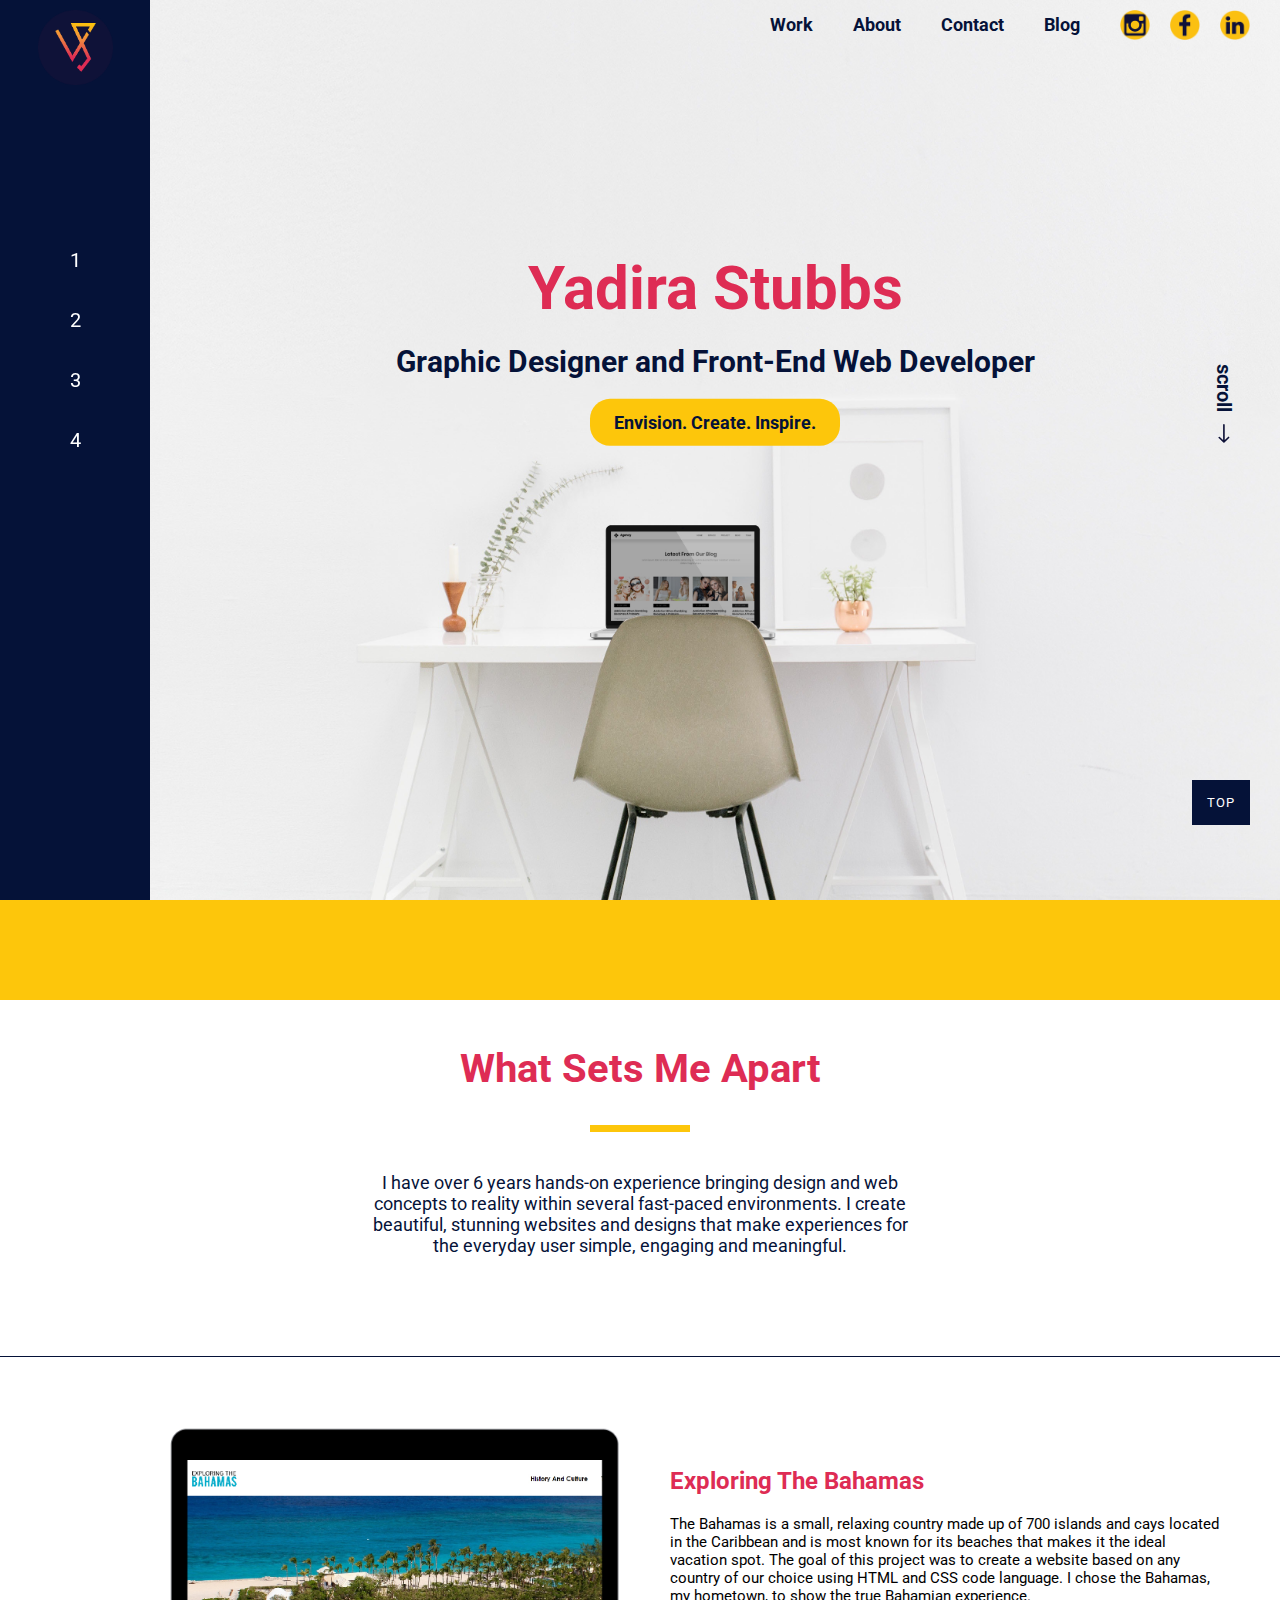
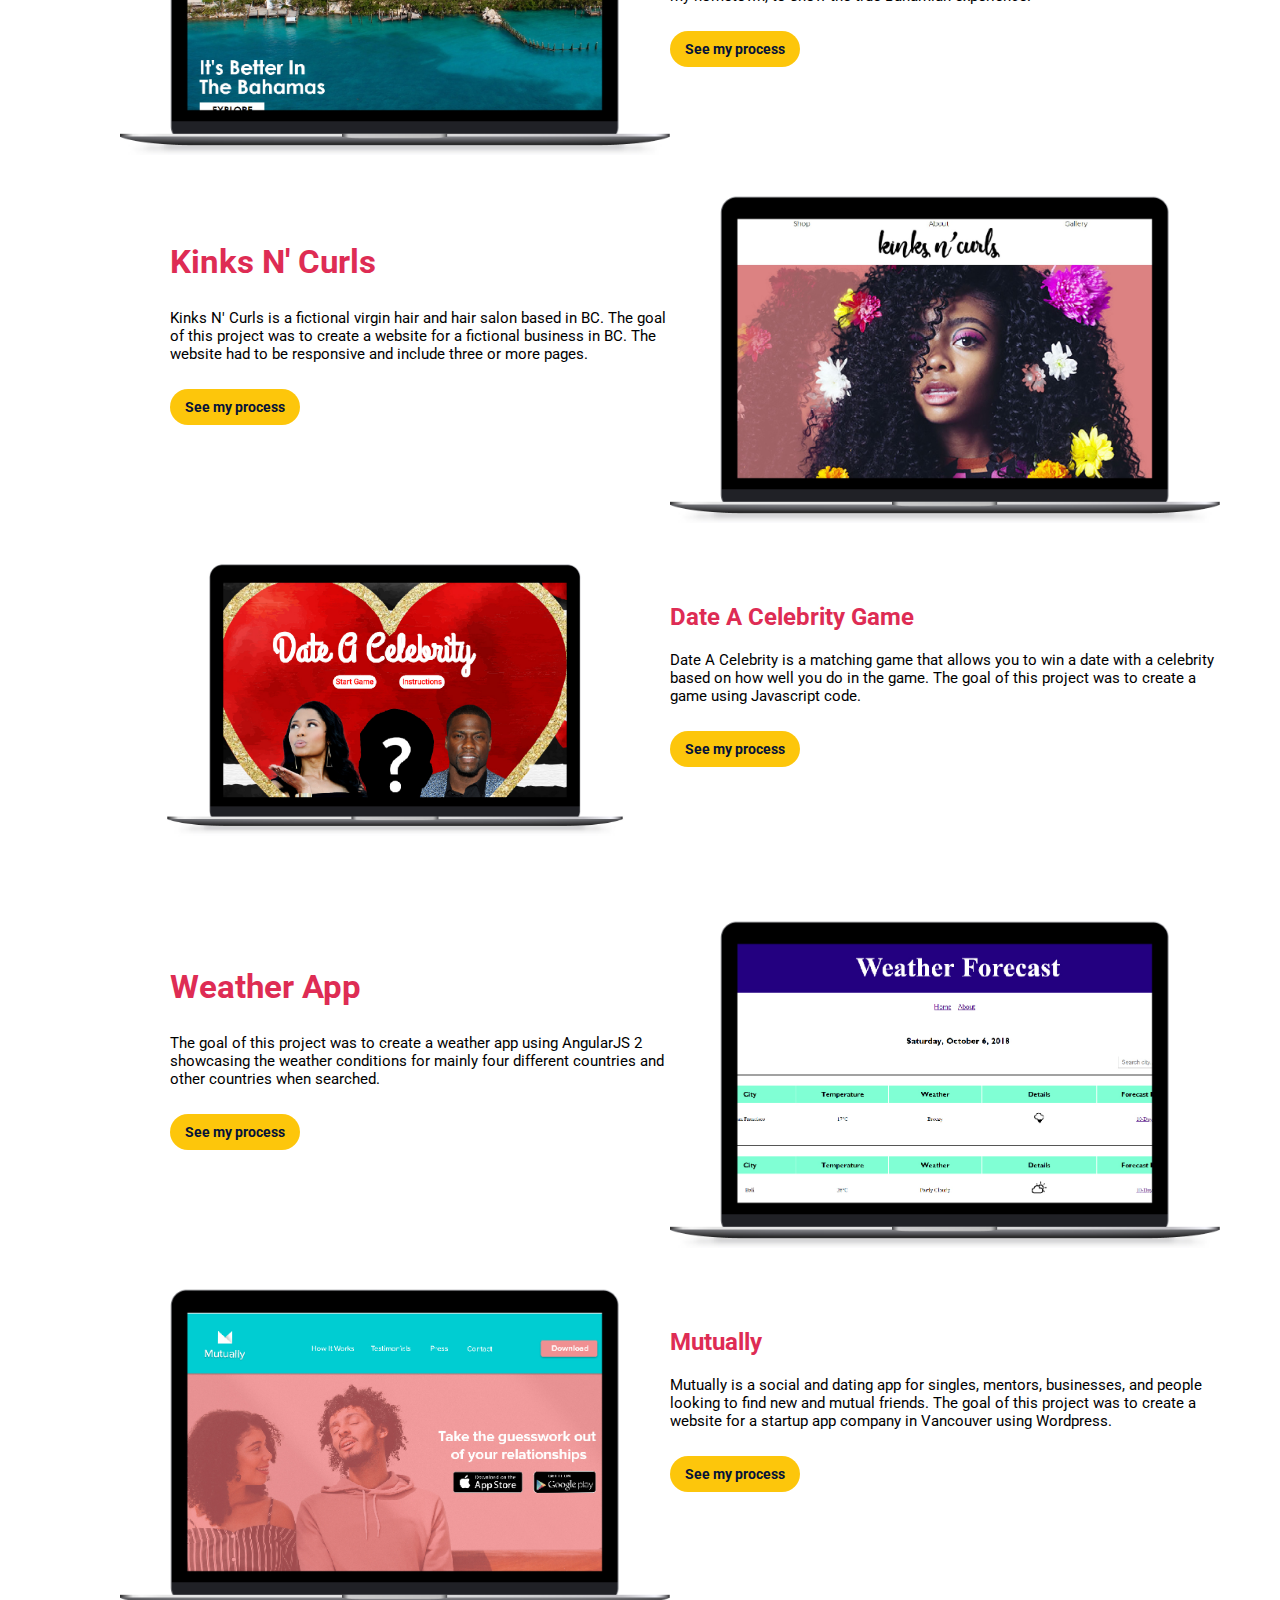
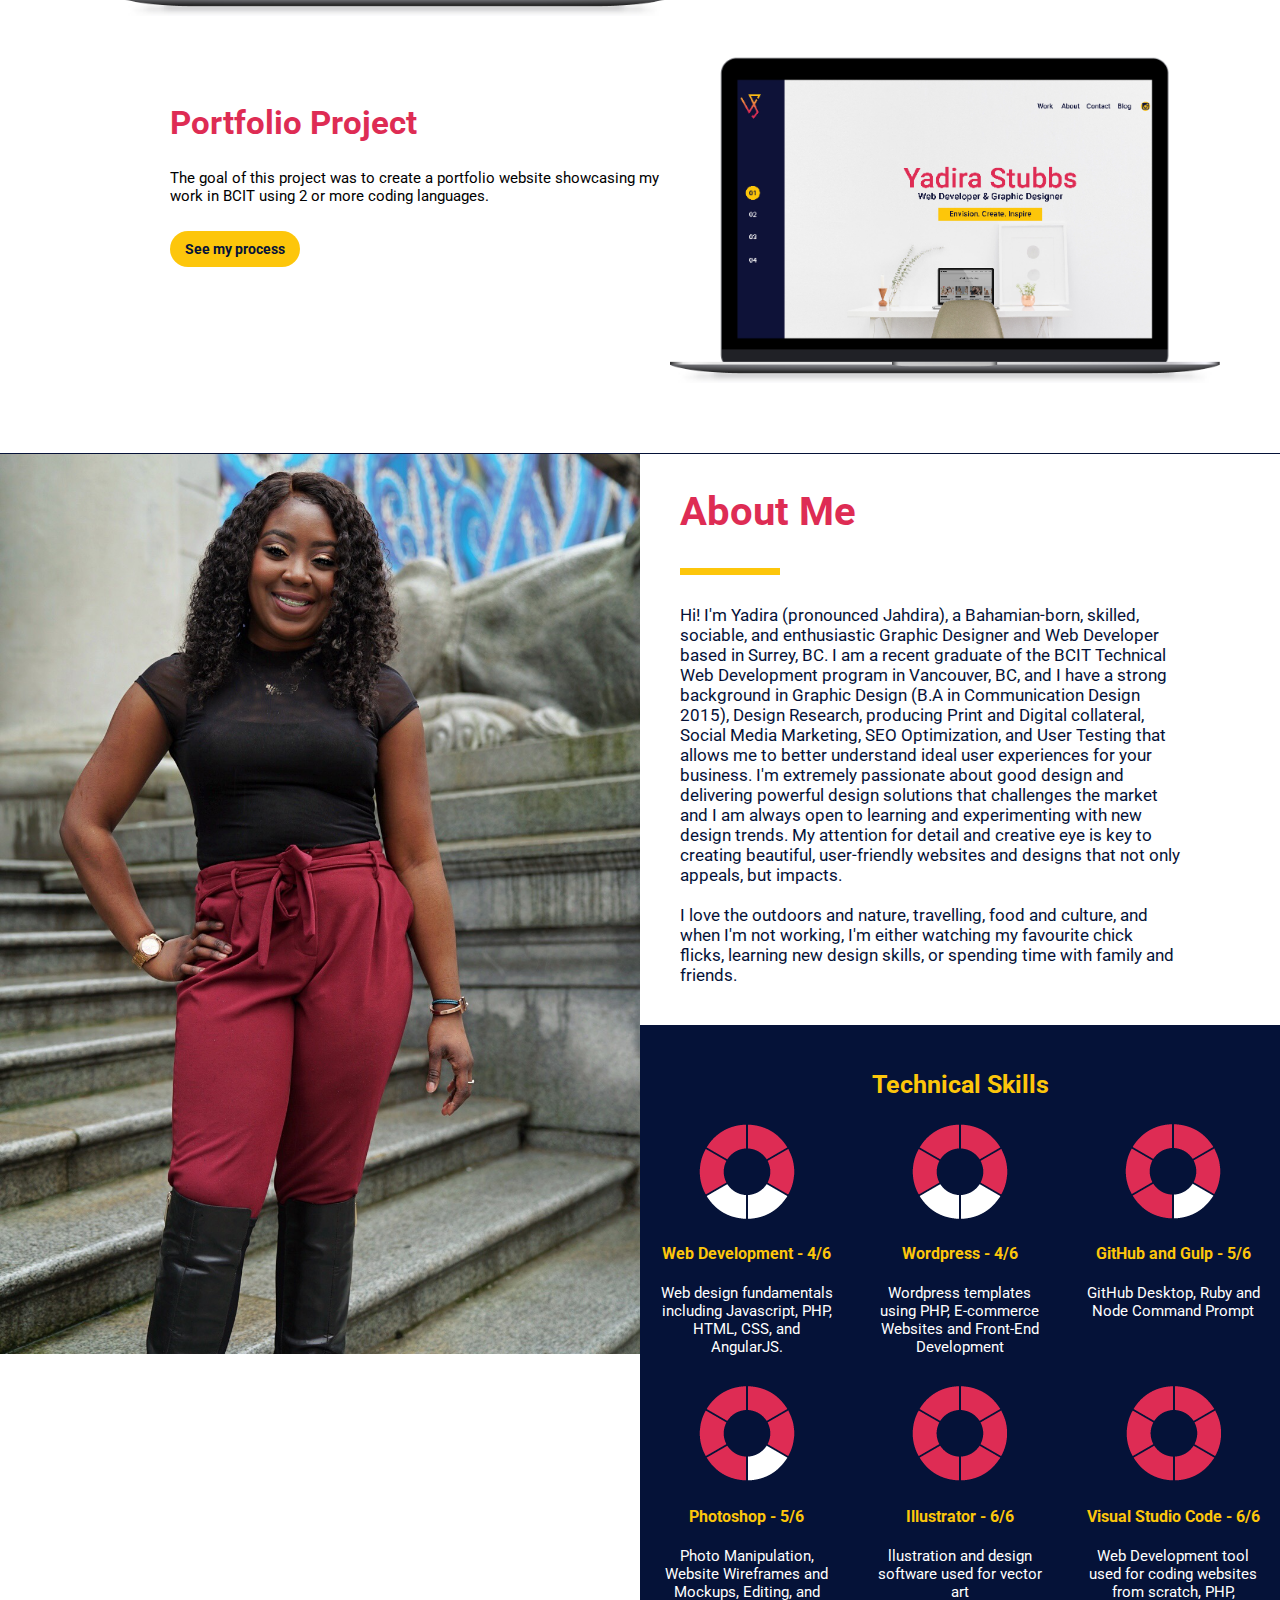
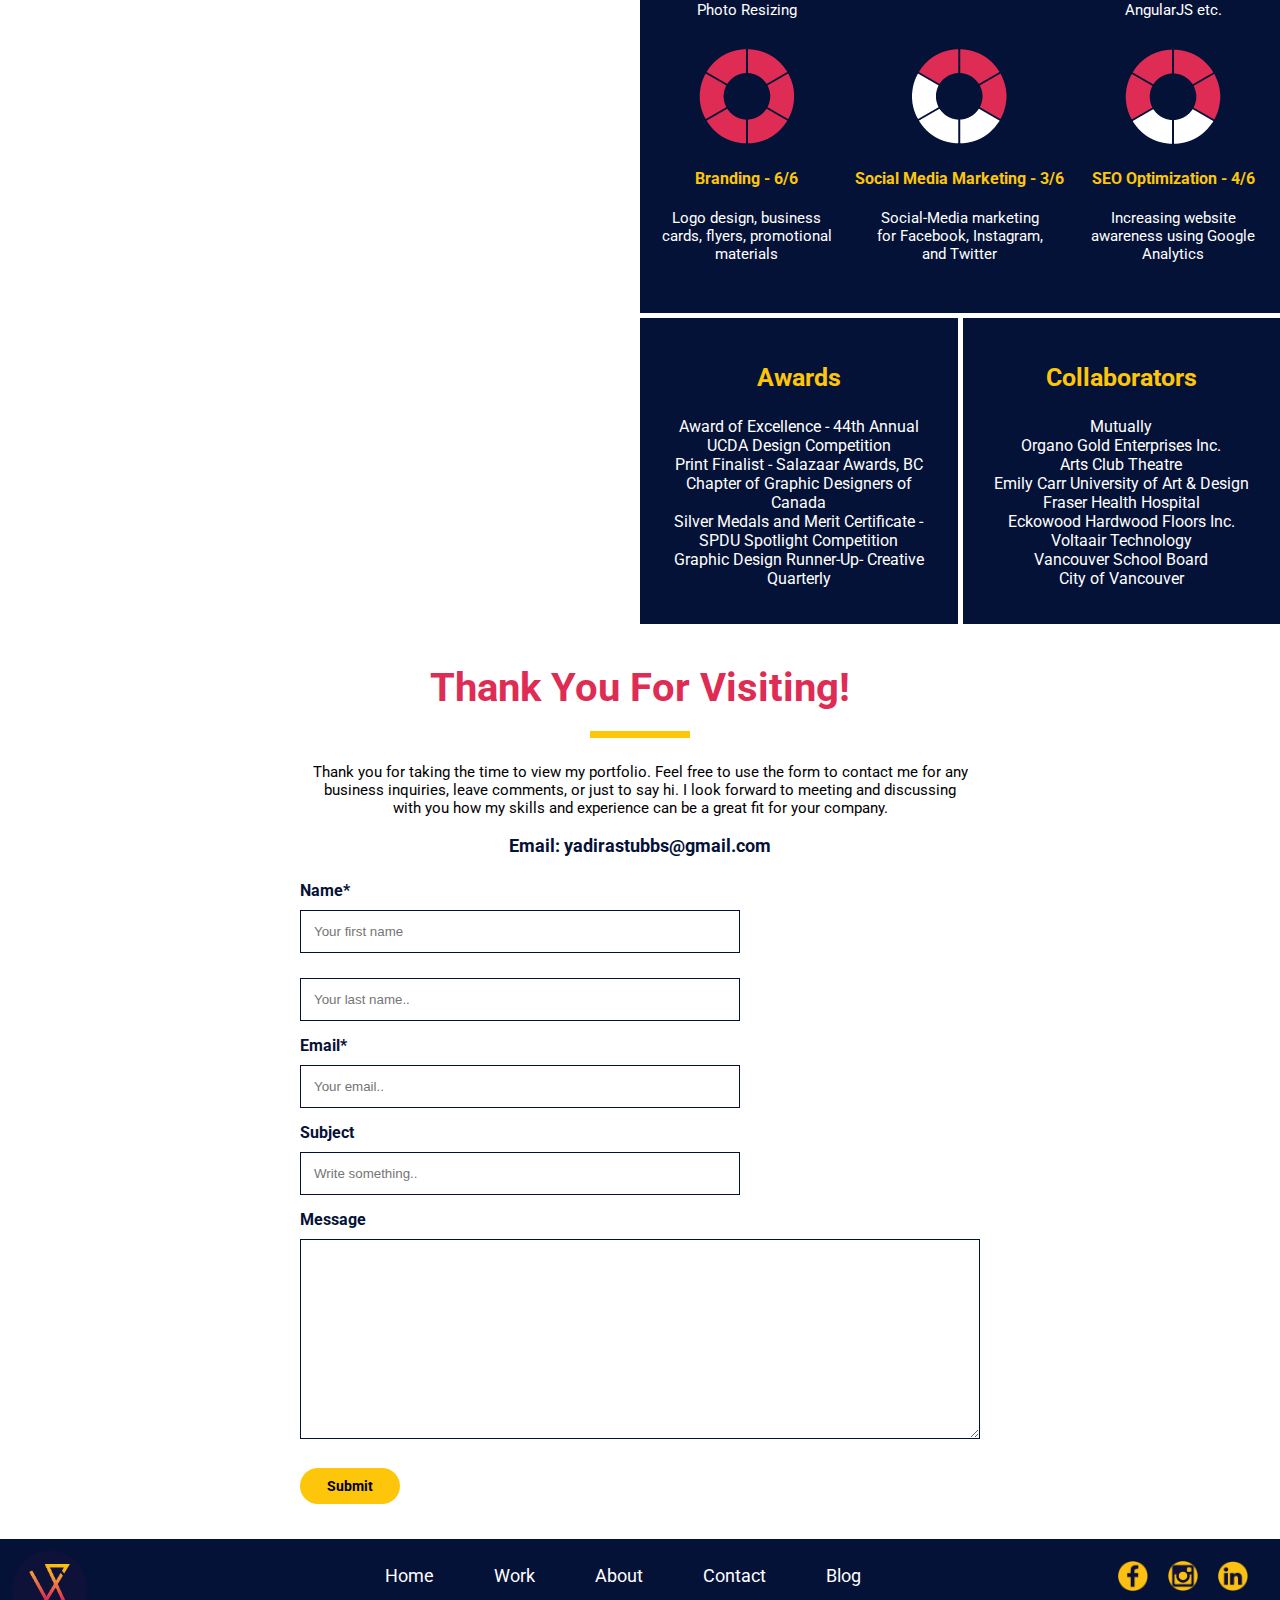
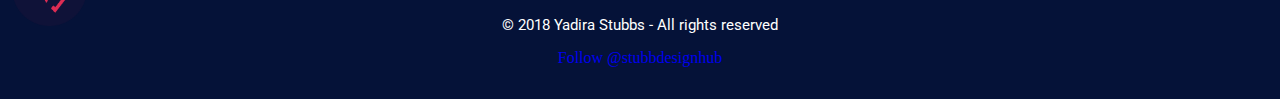
==== index.html @ 9c86aa3b "Initiate theme" ====
<!DOCTYPE html>
<html lang="en">
<head>
        <!-- Global site tag (gtag.js) - Google Analytics -->
        <script async src="https://www.googletagmanager.com/gtag/js?id=UA-121667639-1"></script>
        <script>
        window.dataLayer = window.dataLayer || [];
        function gtag(){dataLayer.push(arguments);}
        gtag('js', new Date());

        gtag('config', 'UA-121667639-1');
        </script>
        <meta charset="UTF-8">
        <meta name="viewport" content="width=device-width, initial-scale=1.0">
        <meta http-equiv="X-UA-Compatible" content="ie=edge">
        <title>Yadira Stubbs | Graphic Designer and Front-End Web Developer</title>
        <link rel="stylesheet" type="text/css" href="./styles/styles.css">
        <link href="https://fonts.googleapis.com/css?family=Libre+Baskerville|Roboto" rel="stylesheet">
        <link rel="apple-touch-icon" sizes="57x57" href="./apple-icon-57x57-1.png">
        <link rel="apple-touch-icon" sizes="60x60" href="./apple-icon-60x60-1.png">
        <link rel="apple-touch-icon" sizes="72x72" href="./apple-icon-72x72-1.png">
        <link rel="apple-touch-icon" sizes="76x76" href="./apple-icon-76x76-1.png">
        <link rel="apple-touch-icon" sizes="114x114" href="./apple-icon-114x114-1.png">
        <link rel="apple-touch-icon" sizes="120x120" href="./apple-icon-120x120-1.png">
        <link rel="apple-touch-icon" sizes="144x144" href="./apple-icon-144x144-1.png">
        <link rel="apple-touch-icon" sizes="152x152" href="./apple-icon-152x152-1.png">
        <link rel="apple-touch-icon" sizes="180x180" href="/apple-icon-180x180-1.png">
        <link rel="icon" type="image/png" sizes="192x192"  href="./android-icon-192x192-1.png">
        <link rel="icon" type="image/png" sizes="32x32" href="./favicon-32x32-1.png">
        <link rel="icon" type="image/png" sizes="96x96" href="./favicon-96x96-1.png">
        <link rel="icon" type="image/png" sizes="16x16" href="./favicon-16x16-1.png">
        <link rel="manifest" href="/manifest.json">
        <meta name="msapplication-TileColor" content="#ffffff">
        <meta name="msapplication-TileImage" content="./ms-icon-144x144-1.png">
        <meta name="theme-color" content="#ffffff">
</head>
<body id="home">
<div class="banner">
        <div id="banner-side-bar" class="banner-side-bar">
                <div class="side-bar-logo">
                        <a href="index.html" class="logo"><img src="./images/ystubbslogo.png" alt="Yadira Stubbs logo"></a>
                </div>
                <nav id="side-bar-nav" class="side-bar-nav">
                        <ul>
                                <li><a href="#home">1</a></li>
                                <li><a href="#work">2</a></li>
                                <li><a href="#about">3</a></li>
                                <li><a href="#contactme" id="contact-section-link">4</a></li>
                        </ul>
                </nav>
        </div><!-- end col-01 -->        
        <div class="splash">
                <header>
                        <nav class="nav-top">
                                <ul>
                                        <li class="regular-nav-item"><a href="#work">Work</a></li>
                                        <li class="regular-nav-item"><a href="#about">About</a></li>
                                        <li class="regular-nav-item"><a href="#contactme">Contact</a></li>
                                        <li class="regular-nav-item"><a href="blog.html">Blog</a></li>
                                        <li class="sm-top"><a href="https://www.instagram.com/ystubbsdesign/"><img src="./images/social-media-icons-instagram-cropped-130.png" alt="Yadira Stubbs - Instagram"></a></li>
                                        <li class="sm-top"><a href="https://www.facebook.com/ytstubbs/"><img src="./images/social-media-icons-fb-cropped-130.png"></a></li>
                                        <li class="sm-top"><a href="https://www.linkedin.com/in/yadira-stubbs-a58a3481/"><img src="./images/social-media-icons-linkedin-cropped-130.png"></a></li>
                                </ul>
                        </nav>
                </header>
                <div class="banner-info">
                        <h1 class="banner-title">Yadira Stubbs</h1>
                        <h3 class="designer-description">Graphic Designer and Front-End Web Developer</h3>
                        <p class="designer-info">Envision. Create. Inspire.</p>
                        <div class="scroll-down-arrow">
                                <h4><a href="#blurb">scroll<img src="./images/arrow-01.svg" alt="Arrow"></a></h4>
                        </div><!-- end of scroll-down-arrow -->
                </div><!-- end of banner-info-->                
        </div><!-- end of splash -->
</div><!--end of banner-->
<div id="banner-bottom" class="banner-bottom"></div>
<main>
<div class="wrapper">
<section id="blurb" class="blurb">
        <h2>What Sets Me Apart</h2>
        <div class="line"></div>
        <p>I have over 6 years hands-on experience bringing design and web concepts to reality within several fast-paced environments. I create beautiful, stunning websites and designs that make experiences for the everyday user simple, engaging and meaningful.</p>
</section>
<section id="work" class="portfolio">
        <!-- <div class="skills-general">
                <p>Graphic Design</p>
                <p>Web Design</p>
        </div> -->
        <!-- WEB DESIGN PORTFOLIO -->
        <div class="web-portfolio">
                <div class="port-container">
                        <img src="./images/exploringbahamas-01.jpg" alt="Bahamas" class="box">
                        <div class="port-description">
                                <h2 class="port-item-title">Exploring The Bahamas</h2>
                                <p class="description">The Bahamas is a small, relaxing country made up of 700 islands and cays located in the Caribbean and is most known for its beaches that makes it the ideal vacation spot. The goal of this project was to create a website based on any country of our choice using HTML and CSS code language. I chose the Bahamas, my hometown, to show the true Bahamian experience. </p>
                                <a href="exploringbahamas.html" class="btn-01">See my process</a>
                        </div>
                </div>

                <div class="port-container">
                        <div class="port-description-01">
                                <h2 class="port-item-title">Kinks N' Curls</h2>
                                <p class="description">Kinks N' Curls is a fictional virgin hair and hair salon based in BC. The goal of this project was to create a website for a fictional business in BC. The website had to be responsive and include three or more pages.</p>
                                <a href="kinksncurls.html" class="btn-01">See my process</a>
                        </div>
                        <img src="./images/kinksncurls-01.jpg" alt="Kinks N Curls" class="box">
                </div> 
        <div class="port-container">
                <img src="./images/dateacelebrity-01.jpg" alt="Date A Celebrity" class="box">
                <div class="port-description">
                                <h2 class="port-item-title">Date A Celebrity Game</h2>
                                <p class="description">Date A Celebrity is a matching game that allows you to win a date with a celebrity based on how well you do in the game. The goal of this project was to create a game using Javascript code.</p>
                                <a href="dateacelebrity.html" class="btn-01">See my process</a>
                        </div>
                </div>
              <div class="port-container">
                        <div class="port-description-01">
                                <h2 class="port-item-title">Weather App</h2>
                                <p class="description">The goal of this project was to create a weather app using AngularJS 2 showcasing the weather conditions for mainly four different countries and other countries when searched.</p>
                                <a href="weatherforecast.html" class="btn-01">See my process</a>
                        </div>
                        <img src="./images/weatherforecast-01.jpg" alt="Weather App" class="box">
                </div>
           
                <div class="port-container">
                        <img src="./images/mutually-01.jpg" alt="Mutually" class="box">
                        <div class="port-description">
                                <h2 class="port-item-title">Mutually</h2>
                                <p class="description">Mutually is a social and dating app for singles, mentors, businesses, and people looking to find new and mutual friends. The goal of this project was to create a website for a startup app company in Vancouver using Wordpress. </p>
                                <a href="mutually.html" class="btn-01">See my process</a>
                        </div>
                </div>
                <div class="port-container">
                                <div class="port-description-01">
                                        <h2 class="port-item-title">Portfolio Project</h2>
                                        <p class="description">The goal of this project was to create a portfolio website showcasing my work in BCIT using 2 or more coding languages.</p>
                                        <a href="portfolio.html" class="btn-01">See my process</a>
                                        <!-- <a href="https://ystubbs.bcitwebdeveloper.ca/PHP/add-user-page.php" class="btn-01">See my process</a> -->
                                </div>
                                <img src="./images/portfolio-01.jpg" alt="Yadira-Stubbs Portfolio" class="box">
                </div> 
                 
        </div> <!--end of web portfolio-->
                        
                <!-- GRAPHIC DESIGN PORTFOLIO
        <div class="graphicdesign-portfolio">
                <div class="port-container">
                                <img src="./images/exploringbahamas.jpg" alt="Bahamas" class="box">
                                <div class="port-description">
                                        <h2 class="port-item-title">Exploring The Bahamas</h2>
                                        <p class="description">The goal of this project was to create a website based on any country of our choice. I decided to build a website on the Bahamas, my hometown, portraying bright, fun colors, like it's flag, and using a modern, clean and fresh layout to represent an aura of paradise.</p>
                                        <a href="exploringbahamas.html" class="btn-01">See my process</a>
                                </div>
                        </div>
        
                        <div class="port-container">
                                <div class="port-description-01">
                                        <h2 class="port-item-title">Kinks N' Curls</h2>
                                        <p class="description">The goal of this project is to create a website for a fictional business in BC. The website must be responsive and include 3 or more pages</p>
                                        <a href="http://ystubbs.bcitwebdeveloper.ca/business-brochure/index.html" class="btn-01">See my process</a>
                                </div>
                                <img src="./images/kinksncurls.jpg" alt="Kinks N Curls" class="box">
                        </div> 
                <div class="port-container">
                        <img src="./images/datecelebrity.jpg" alt="Date A Celebrity" class="box">
                        <div class="port-description">
                                        <h2 class="port-item-title">Date A Celebrity Game</h2>
                                        <p class="description">The goal of this project was to create a game using Javascript code</p>
                                        <a href="http://ystubbs.bcitwebdeveloper.ca/javascript/index.html" class="btn-01">See my process</a>
                                </div>
                        </div>
                      <div class="port-container">
                                <div class="port-description-01">
                                        <h2 class="port-item-title">Weather App</h2>
                                        <p class="description">The goal of this project was to create a weather app using AngularJS 2 showcasing the weather conditions for mainly four different countries and other countries when searched.</p>
                                        <a href="http://ystubbs.bcitwebdeveloper.ca/AngularJS" class="btn-01">See my process</a>
                                </div>
                                <img src="./images/weatherforecast.jpg" alt="Weather App" class="box">
                        </div>
                        <div class="port-container">
                                <img src="./images/mutually.jpg" alt="Mutually" class="box">
                                <div class="port-description">
                                        <h2 class="port-item-title">Mutually</h2>
                                        <p class="description">The goal of this project was to create a website for a startup app company in Vancouver using Wordpress </p>
                                        <a href="http://rendezwoo.bcitwebdeveloper.ca" class="btn-01">See my process</a>
                                </div>
                        </div>
                        <div class="port-container">
                                        <div class="port-description-01">
                                                <h2 class="port-item-title">Landing Page </h2>
                                                <p class="description">The goal of this project was to create a portfolio website showcasing my work in BCIT but as a landing page</p>
                                                <a href="https://ystubbs.bcitwebdeveloper.ca" class="btn-01">See my process</a>
                                        </div>
                                        <img src="./images/landingpage.jpg" alt="Yadira-Stubbs Landing Page" class="box">
                        </div> 
                        <div class="port-container">
                                      <img src="./images/portfolio.jpg" alt="Yadira Stubbs - Portfolio" class="box">
                                        <div class="port-description">
                                                <h2 class="port-item-title">Portfolio Project </h2>
                                                <p class="description">The goal of this project was to create a portfolio website showcasing my work in BCIT</p>
                                                <a href="www.yadirastubbs.com" class="btn-01">See my process</a>
                                        </div>
                                </div>     -->
                <!-- </div <!--end of graphic design portfolio-->                         
</section>
<section id="about">
<div id="block-about" class="about-section"> 
        
    <div class="about-pic-container">
        <div id="about-pic-wrapper" class="about-pic">
            <figure id="about-pic-figure" class="about-pic-figure">
                <img id="about-profile-pic" src="./images/yadira.jpg" alt="Yadira Stubbs">
            </figure>
            
        </div>
    </div>
    <div id="about-info" class="about">
            <div class="aboutme">
                    <h2 class="about-title">About Me</h2>
                    <div class="line1"></div>
                    <p class="about-description">Hi! I'm Yadira (pronounced Jahdira), a Bahamian-born, skilled, sociable, and enthusiastic Graphic Designer and Web Developer based in Surrey, BC. I am a recent graduate of the BCIT Technical Web Development program in Vancouver, BC, and I have a strong background in Graphic Design (B.A in Communication Design 2015), Design Research, producing Print and Digital collateral, Social Media Marketing, SEO Optimization, and User Testing that allows me to better understand ideal user experiences for your business. I'm extremely passionate about good design and delivering powerful design solutions that challenges the market and I am always open to learning and experimenting with new design trends. My attention for detail and creative eye is key to creating beautiful, user-friendly websites and designs that not only appeals, but impacts.<br>
                    <br> I love the outdoors and nature, travelling, food and culture, and when I'm not working, I'm either watching my favourite chick flicks, learning new design skills, or spending time with family and friends.</p>
            </div>
            <div class="skills-section">
                    <h3 class="skills-heading">Technical Skills</h3> 
                    <div class="design-skills"> 
                            <div class="skill">    
                                    <div class="skill-icon">
                                            <img src="./images/skill-web-development.png" alt="Web Development and Design">
                                    </div>
                                    <div class="skill-title">
                                            <h4 class="skill-description">Web Development - 4/6</h4>
                                            <p>Web design fundamentals including Javascript, PHP, HTML, CSS, and AngularJS.</p>
                                    </div>
                            </div>
                            <div class="skill">
                                    <div class="skill-icon">
                                            <img src="./images/skill-wordpress.png" alt="Wordpress">
                                    </div>
                                    <div class="skill-title">
                                            <h4 class="skill-description">Wordpress - 4/6</h4>
                                            <p>Wordpress templates using PHP, E-commerce Websites and Front-End Development</p>
                                    </div>
                            </div>
                            <div class="skill">
                                    <div class="skill-icon">
                                            <img src="./images/skill-github.png" alt="GitHub/Gulp">
                                    </div>
                                    <div class="skill-title">
                                            <h4 class="skill-description">GitHub and Gulp - 5/6</h4>
                                            <p>GitHub Desktop, Ruby and Node Command Prompt</p>
                                    </div>
                            </div>
                            <div class="skill">
                                    <div class="skill-icon">
                                            <img src="./images/skill-photoshop.png" alt="Photoshop">
                                    </div>
                                    <div class="skill-title">
                                            <h4 class="skill-description">Photoshop - 5/6</h4>
                                            <p>Photo Manipulation, Website Wireframes and Mockups, Editing, and Photo Resizing </p>
                                    </div>
                            </div>
                            <div class="skill">
                                    <div class="skill-icon">
                                            <img src="./images/skill-illustrator.png" alt="Illustrator">
                                    </div>
                                    <div class="skill-title">
                                            <h4 class="skill-description">Illustrator - 6/6</h4>
                                            <p>llustration and design software used for vector art</p>
                                    </div>
                            </div>
                            <div class="skill">
                                    <div class="skill-icon">
                                            <img src="./images/skill-visualstudio.png" alt="Visual Studio Code">
                                    </div>
                                    <div class="skill-title">
                                            <h4 class="skill-description">Visual Studio Code - 6/6</h4>
                                            <p>Web Development tool used for coding websites from scratch, PHP, AngularJS etc.</p>
                                    </div>
                            </div>
                            <div class="skill">
                                            <div class="skill-icon">
                                                    <img src="./images/skill-branding.png" alt="Branding">
                                            </div>
                                            <div class="skill-title">
                                                    <h4 class="skill-description">Branding - 6/6</h4>
                                                    <p>Logo design, business cards, flyers, promotional materials</p>
                                            </div>
                            </div>     
                            <div class="skill">
                                            <div class="skill-icon">
                                                    <img src="./images/skill-socialmedia.png" alt="Social Media Marketing">
                                            </div>
                                            <div class="skill-title">
                                                    <h4 class="skill-description">Social Media Marketing - 3/6</h4>
                                                    <p>Social-Media marketing for Facebook, Instagram, and Twitter</p>
                                            </div>
                            </div>
                            <div class="skill">
                                            <div class="skill-icon">
                                                    <img src="./images/skill-SEO.png" alt="SEO Optimization">
                                            </div>
                                            <div class="skill-title">
                                                    <h4 class="skill-description">SEO Optimization - 4/6</h4>
                                                    <p>Increasing website awareness using Google Analytics</p>
                                            </div>
                            </div>                                                           
                    </div>
            </div> <!--end of skills-section-->
            <div class="extra-stuff">
                    <div class="awards-info">
                            <h3 class="awards-title">Awards</h3>
                            <ul>
                                    <li>Award of Excellence - 44th Annual UCDA Design Competition</li>
                                    <li>Print Finalist - Salazaar Awards, BC Chapter of Graphic Designers of Canada</li>
                                    <li>Silver Medals and Merit Certificate - SPDU Spotlight Competition</li>
                                    <li>Graphic Design Runner-Up- Creative Quarterly</li>
                            </ul>
                    </div>
                    <div class="collab-info">
                            <h3 class="collab-title">Collaborators</h3>
                            <ul>
                                    <li>Mutually</li>
                                    <li>Organo Gold Enterprises Inc.</li>
                                    <li>Arts Club Theatre</li>
                                    <li>Emily Carr University of Art & Design</li>
                                    <li>Fraser Health Hospital</li>
                                    <li>Eckowood Hardwood Floors Inc.</li>
                                    <li>Voltaair Technology</li>
                                    <li>Vancouver School Board</li>
                                    <li>City of Vancouver</li>
                    </ul>
                    </div>
            </div> <!--end of extra-stuff-->
    </div> <!--end of about-->
</div> <!--end of about-section-->
</section>
<section id="contactme" class="contact">
        <h2>Thank You For Visiting!</h2>
        <div class="line2"></div>
        <p>Thank you for taking the time to view my portfolio. Feel free to use the form to contact me for any business inquiries, leave comments, or just to say hi. I look forward to meeting and discussing with you how my skills and experience can be a great fit for your company.<br>
        <br><b><a href="mailto:yadirastubbs@gmail.com">Email: yadirastubbs@gmail.com</a></b>
        </p>
        <div class="container">
                        <form action="">
                      
                          <label for="fname">Name*</label> <br>
                          <input type="text" id="fname" name="firstname" placeholder="Your first name" required>
                          <input type="text" id="lname" name="lastname" placeholder="Your last name.." required>
                          <br>
                          <label for="email">Email*</label> <br>
                          <input type="text" id="email" name="email" placeholder="Your email.." required>
                          <br>
                          <label for="subject">Subject</label> 
                          <br>
                          <input id="subject" name="subject" placeholder="Write something.."></input>
                          <br>

                          <label for="message">Message</label> <br>
                          <textarea id="message" name="message" ></textarea>
                          <br>
                      
                          <input type="submit" value="Submit">
                      
                        </form>
                      </div>
</section>
</div>
</main>
<a href="#" class="arrow" style="display:inline;">Top</a>
<footer>
                <div class="nav-section">
                        <div class="nav-bottom">
                                <a href="index.html" class="logo-01"><img src="./images/ystubbslogo.png" width="75" height="75" alt="Yadira Stubbs logo"></a>
                                <nav class="footer-nav">
                                        <ul>
                                                <li class="bottom-nav"><a href="index.html">Home</a></li>
                                                <li class="bottom-nav"><a href="index.html#work">Work</a></li>
                                                <li class="bottom-nav"><a href="index.html#about">About</a></li>
                                                <li class="bottom-nav"><a href="index.html#contactme">Contact</a></li>
                                                <li class="bottom-nav"><a href="blog.html">Blog</a></li>
                                        </ul>
                                </nav>
                                <div class="sm-bottom">
                                        <a href="https://www.facebook.com/ytstubbs/"><img src="./images/social-media-icons-fb-cropped-130.png" alt="Yadira Stubbs - Facebook"></a>
                                        <a href="https://www.instagram.com/ystubbsdesign/"><img src="./images/social-media-icons-instagram-cropped-130.png" alt="Yadira Stubbs - Instagram"></a>
                                        <a href="https://www.linkedin.com/in/yadira-stubbs-a58a3481/"><img src="./images/social-media-icons-linkedin-cropped-130.png" alt="Yadira Stubbs - LinkedIn"></a>
                                </div><!-- sm-bottom -->
                        </div><!-- end nav bottom -->
                </div><!-- end nav-section -->
                <div class="footer-content">
                        <p class="copyright">&copy; 2018 Yadira Stubbs - All rights reserved</p>
                        <a href="https://twitter.com/stubbdesignhub?ref_src=twsrc%5Etfw" class="twitter-follow-button" data-size="large" data-dnt="true" data-show-count="false">Follow @stubbdesignhub</a>
                        <script async src="https://platform.twitter.com/widgets.js" charset="utf-8"></script>
                </div><!-- end footer-content -->
        </footer>  
 
<script
  src="https://code.jquery.com/jquery-3.3.1.min.js"
  integrity="sha256-FgpCb/KJQlLNfOu91ta32o/NMZxltwRo8QtmkMRdAu8="
  crossorigin="anonymous"></script>
<script src="scripts/libs/jquery.waypoints.min.js"></script>
<script src="scripts/about-section.js"></script>
<script src="scripts/script.js"></script>
<script src="scripts/menu.js"></script>
<script src="scripts/side-bar-nav.js"></script>

</body>
</html>
---- styles/styles.css ----
/* CSS Document */
/* box-sizing reset */
html {
  box-sizing: border-box; }

*, *:before, *:after {
  box-sizing: inherit; }

/* end box-sizing reset */
body {
  margin: 0; }

p {
  font-family: "Roboto", sans-serif;
  font-size: 15px; }

h2, h3, h4 {
  font-family: "Roboto", sans-serif; }

.wrapper {
  margin: 0 auto; }

img {
  max-width: 100%;
  height: auto; }

/* BANNER */
.banner {
  background-image: url("../images/cover.jpg");
  background-repeat: no-repeat;
  background-size: cover;
  width: 100%;
  height: 100vh;
  position: relative;
  display: flex; }

.banner-side-bar {
  background-color: #051238;
  width: 150px;
  flex: 0 0 auto;
  padding: 10px 0; }

.side-bar-logo {
  width: 75px;
  height: 75px;
  margin: 0 auto; }

.side-bar-logo img {
  display: block; }

.side-bar-nav {
  width: 150px;
  position: fixed;
  top: 240px;
  left: 0;
  z-index: 900; }

.side-bar-nav ul {
  list-style: none;
  margin: 0;
  padding: 0; }

.side-bar-nav a {
  font-family: "Roboto", sans-serif;
  font-size: 20px;
  line-height: 40px;
  display: block;
  width: 40px;
  height: 40px;
  text-decoration: none;
  margin-bottom: 20px;
  margin-left: auto;
  margin-right: auto;
  color: white;
  border-radius: 50%;
  text-align: center; }

.side-bar-nav a.inverse {
  color: #051238; }

.side-bar-nav a:hover,
.side-bar-nav a:active,
.side-bar-nav a:focus,
.side-bar-nav a.active {
  background-color: #fdc60b;
  color: #051238; }

.splash {
  position: relative;
  flex: 1; }

.banner-info {
  text-align: center;
  position: absolute;
  top: 40%;
  left: 50%;
  transform: translate(-50%, -50%);
  width: 100%; }

.banner-title {
  color: #de2c54;
  font-size: 60px;
  font-family: "Roboto", sans-serif;
  padding: 0;
  margin: 0; }

.designer-description {
  font-size: 30px;
  padding: 20px;
  margin: 0;
  color: #051238; }

.designer-info {
  background-color: #fdc60b;
  padding: 13px;
  width: 250px;
  color: #051238;
  margin: 0 auto;
  border-radius: 20px;
  font-family: "Roboto", sans-serif;
  font-weight: bold;
  font-size: 18px; }

.banner-bottom {
  background-color: #fdc60b;
  width: 100%;
  height: 100px; }

.scroll-down-arrow h4 {
  text-align: center;
  padding-right: 20px; }

.scroll-down-arrow a {
  position: absolute;
  top: 65%;
  left: 90%;
  transform: rotate(90deg);
  font-weight: bold;
  font-size: 20px;
  color: #051238;
  text-decoration: none;
  outline: none; }

.scroll-down-arrow a:hover,
.scroll-down-arrow a:focus,
.scroll-down-arrow a:active {
  color: #de2c54;
  text-decoration: none;
  outline: none; }

.scroll-down-arrow img {
  width: 20%;
  margin-left: 10px; }

.scroll-down-arrow img:hover {
  content: url("../images/arrowpk-01.svg"); }

/* HEADER */
.nav-top {
  height: 50px;
  padding-right: 30px; }

.nav-top ul {
  margin: 0;
  padding: 0;
  list-style: none;
  display: flex;
  justify-content: flex-end; }

.nav-top .regular-nav-item a {
  font-family: 'Roboto', sans-serif;
  line-height: 50px;
  display: block;
  text-align: center;
  font-size: 1.1em;
  font-weight: bold;
  white-space: nowrap;
  color: #051238;
  text-decoration: none;
  padding: 0 20px; }

.nav-top .regular-nav-item:nth-child(4) a {
  margin-right: 20px; }

.nav-top .regular-nav-item a:hover, .nav-top .regular-nav-item a:focus, .nav-top .regular-nav-item a:active {
  color: #de2c54; }

.sm-top {
  display: flex;
  align-items: center; }

.sm-top a {
  display: block;
  width: 30px;
  height: 30px; }

.sm-top:not(:last-child) a {
  margin-right: 20px; }

.sm-top img {
  display: block;
  width: 100%;
  height: 100%; }

/* CSS Document */
/* PORTFOLIO */
/* intro */
.blurb {
  margin: 0 auto;
  text-align: center;
  padding-bottom: 60px;
  border-bottom: 1px solid #051238; }

.blurb h2 {
  color: #de2c54;
  font-size: 40px;
  margin-top: 45px; }

.line {
  border-bottom: 7px solid #fdc60b;
  width: 100px;
  margin: 0 auto; }

.blurb p {
  margin: 10px;
  color: #051238;
  padding: 30px 350px;
  font-size: 18px; }
  @media (max-width: 1223px) {
    .blurb p {
      max-width: 75%;
      padding: 30px;
      margin: 0 auto; } }

/* work */
.portfolio {
  padding: 30px 60px;
  border-bottom: 1px solid #051238; }

.skills-general {
  display: flex;
  margin-left: 60px; }

.skills-general p {
  margin-right: 20px;
  font-family: "Roboto", sans-serif;
  font-weight: bold;
  background-color: #fdc60b;
  border-radius: 20px;
  padding: 10px 15px;
  font-size: 14px; }

.port-container {
  display: flex;
  padding-left: 60px;
  margin: 40px 0px; }
  @media (max-width: 1131px) {
    .port-container {
      flex-wrap: wrap;
      margin: 0 auto;
      text-align: center; } }

.box {
  width: 50%;
  height: 50%; }
  @media (max-width: 1131px) {
    .box {
      margin: 0 auto;
      width: 100%; } }

.port-description {
  margin-top: 20px;
  width: 600px; }
  .port-description .port-item-title {
    color: #de2c54;
    font: 30px;
    font-weight: bold; }

.port-description-01 {
  margin-top: 20px;
  margin-left: 50px;
  width: 600px; }
  .port-description-01 .port-item-title {
    color: #de2c54;
    font-size: 33px;
    font-weight: bold; }

.description {
  margin-bottom: 35px; }

.btn-01 {
  border-radius: 20px;
  background-color: #fdc60b;
  padding: 10px 15px;
  text-decoration: none;
  outline: none;
  font-weight: bold;
  font-family: "Roboto", sans-serif;
  font-size: 14px;
  color: #051238; }

.btn-01 a:hover,
.btn-01 a:focus,
.btn-01 a:visited {
  color: #de2c54; }

.about-pic-figure {
  margin: 0;
  height: calc(100vh - 15px); }

.about-pic.fixed .about-pic-figure {
  position: fixed;
  top: 0;
  left: 10px;
  width: calc(50% - 15px); }

.about-pic.absolute .about-pic-figure {
  position: absolute;
  bottom: 0;
  left: 0;
  width: 100%; }

.about-pic img {
  display: block;
  height: 100%;
  width: 100%;
  object-fit: cover;
  object-position: top center; }

.about-section {
  display: grid;
  grid-template-columns: 1fr 1fr; }

.about-title {
  color: #de2c54;
  font-size: 40px; }

.about-pic {
  height: 100%;
  position: relative; }

.about-pic-figure {
  margin: 0;
  height: 100vh; }

.about-pic.fixed .about-pic-figure {
  position: fixed;
  top: 0;
  left: 0;
  width: 50%; }

.about-pic.absolute .about-pic-figure {
  position: absolute;
  bottom: 0;
  left: 0;
  width: 100%; }

.about-pic img {
  display: block;
  height: 100%;
  width: 100%;
  object-fit: cover;
  object-position: top center; }

.aboutme {
  margin: 0;
  padding: 0;
  padding-right: 60px;
  margin: 20px 40px;
  flex: 0 0 auto; }

.about-description {
  color: #051238;
  font-size: 17px;
  padding-bottom: 20px; }

.extra-stuff {
  display: flex; }

.line1 {
  border-bottom: 7px solid #fdc60b;
  width: 100px;
  margin: 30px 0px; }

.skills-section {
  background-color: #051238;
  color: white;
  text-align: center;
  padding: 20px 0;
  margin-bottom: 5px;
  width: 100%; }

.design-skills {
  display: grid;
  grid-template-columns: 1fr 1fr 1fr; }

.skills-heading {
  font-size: 25px; }

.skills-section h3, h4 {
  color: #fdc60b; }

.skill-title p {
  margin-bottom: 30px;
  padding: 0px 20px; }

.awards-info {
  background-color: #051238;
  color: white;
  text-align: center;
  margin-right: 5px;
  padding: 20px;
  width: 100%;
  font-family: "Roboto", sans-serif; }

.awards-info ul {
  list-style: none;
  text-decoration: none;
  padding: 0; }

.awards-title {
  color: #fdc60b;
  font-size: 25px; }

.collab-info {
  background-color: #051238;
  color: white;
  text-align: center;
  padding: 20px;
  width: 100%;
  font-family: "Roboto", sans-serif;
  margin: 0 auto; }

.collab-info ul {
  list-style: none;
  text-decoration: none;
  padding: 0; }

.collab-title {
  color: #fdc60b;
  font-size: 25px; }

.contact {
  margin: 0 auto;
  padding: 20px 10px; }

.contact h2 {
  color: #de2c54;
  font-size: 40px;
  text-align: center;
  padding: 20px;
  margin: 0; }

.contact p {
  padding: 10px 300px;
  text-align: center; }
  @media (max-width: 995px) {
    .contact p {
      max-width: 75%;
      padding: 30px;
      margin: 0 auto; } }

.line2 {
  border-bottom: 7px solid #fdc60b;
  width: 100px;
  margin: 0 auto; }

.arrow {
  position: fixed;
  bottom: 75px;
  right: 30px;
  text-decoration: none;
  color: white;
  background-color: #051238;
  font-size: .8em;
  padding: 15px;
  letter-spacing: 1px;
  display: none;
  text-transform: uppercase;
  font-family: "Roboto", sans-serif; }
  @media (max-width: 343px) {
    .arrow {
      visibility: hidden; } }

form {
  font-family: "Roboto", sans-serif;
  color: #051238;
  margin: 0px 140px;
  padding: 0px 150px; }
  @media (max-width: 1061px) {
    form {
      max-width: 75%;
      padding: 10px;
      margin: 0 auto; } }

input {
  width: 440px;
  padding: 13px;
  border: 1px solid #051238;
  margin: 10px 10px 15px 0px; }
  @media (max-width: 561px) {
    input {
      max-width: 100%;
      margin: 0 auto; } }

input:last-child {
  width: 100px;
  border-radius: 20px;
  border: none;
  background-color: #fdc60b;
  padding: 10px;
  text-decoration: none;
  outline: none;
  font-weight: bold;
  font-family: "Roboto", sans-serif;
  font-size: 14px;
  cursor: pointer; }

label {
  font-weight: bold; }

textarea {
  width: 100%;
  height: 200px;
  padding: 13px;
  border: 1px solid #051238;
  margin: 10px 5px 15px 0px; }

.contact a {
  text-decoration: none;
  outline: none;
  color: #051238;
  font-size: 18px; }

.contact a:hover,
.contact a:focus,
.contact a:active {
  color: #de2c54; }

/* FOOTER */
footer {
  align-items: center;
  padding: 12px;
  background-color: #051238;
  color: white; }

footer .nav-bottom {
  display: flex;
  justify-content: space-between; }
  @media (max-width: 655px) {
    footer .nav-bottom {
      flex-wrap: wrap;
      display: inline-block;
      margin: 0 auto; } }

footer a {
  text-decoration: none; }

.footer-content {
  text-align: center;
  padding-bottom: 20px;
  margin: 0 auto; }
  @media (max-width: 850px) {
    .footer-content {
      margin: 0 auto; } }

.nav-section .nav-bottom {
  height: 50px; }
  @media (max-width: 655px) {
    .nav-section .nav-bottom img {
      margin: 0 auto;
      align-self: center;
      flex-wrap: wrap;
      white-space: normal;
      display: block; } }
.nav-section .nav-bottom ul {
  list-style: none;
  display: flex;
  margin: 0 auto;
  font-family: "Roboto", sans-serif;
  justify-content: flex-end; }
  @media (max-width: 420px) {
    .nav-section .nav-bottom ul {
      padding: 0; } }
.nav-section .nav-bottom .bottom-nav a {
  font-family: 'Roboto', sans-serif;
  line-height: 50px;
  display: block;
  text-align: center;
  font-size: 1.1em;
  color: white;
  text-decoration: none;
  padding: 0px 30px; }
  @media (max-width: 840px) {
    .nav-section .nav-bottom .bottom-nav a {
      padding: 0px 12px;
      display: inline-block; } }
  @media (max-width: 420px) {
    .nav-section .nav-bottom .bottom-nav a {
      padding: 0px 7px;
      display: inline-block;
      margin: 0 auto; } }
  @media (max-width: 375px) {
    .nav-section .nav-bottom .bottom-nav a {
      font-size: 1em; } }
.nav-section .nav-bottom .bottom-nav a:hover,
.nav-section .nav-bottom .bottom-nav a:focus,
.nav-section .nav-bottom .bottom-nav a:active {
  color: #de2c54; }
.nav-section .sm-bottom {
  align-items: center;
  display: flex; }
.nav-section .sm-bottom a {
  display: block;
  width: 30px;
  height: 30px;
  margin-right: 20px; }
  @media (max-width: 655px) {
    .nav-section .sm-bottom a {
      margin: 0 auto; } }
.nav-section .sm-bottom img {
  display: block;
  width: 100%;
  height: 100%; }
  @media (max-width: 743px) {
    .nav-section .sm-bottom img {
      margin: 0 auto; } }

.top-section-explore-bahamas {
  display: grid;
  grid-template-columns: 465px 1fr; }
  @media (max-width: 940px) {
    .top-section-explore-bahamas {
      grid-template-columns: 1fr 1fr; } }
  @media (max-width: 600px) {
    .top-section-explore-bahamas {
      grid-template-columns: 1fr; } }
  .top-section-explore-bahamas .sidebar {
    background-image: url("../images/workpage-01-sidebar-bg.jpg");
    background-size: cover; }
    @media (max-width: 600px) {
      .top-section-explore-bahamas .sidebar {
        background-image: none;
        background-color: #051238; } }
    .top-section-explore-bahamas .sidebar .logo img {
      display: block;
      width: 75px;
      height: 75px; }
    .top-section-explore-bahamas .sidebar .nav-text {
      position: static;
      padding: 15px;
      display: flex;
      align-items: center; }
      @media (max-width: 760px) {
        .top-section-explore-bahamas .sidebar .nav-text {
          flex-wrap: wrap; }
          .top-section-explore-bahamas .sidebar .nav-text .side-pic-logo {
            width: 100%;
            margin-bottom: 20px; }
          .top-section-explore-bahamas .sidebar .nav-text .side-pic-info {
            padding-left: 0; } }
      @media (max-width: 600px) {
        .top-section-explore-bahamas .sidebar .nav-text .side-pic-logo {
          width: 75px;
          margin-bottom: 0;
          margin-right: 20px; } }
    .top-section-explore-bahamas .sidebar .side-pic-info {
      line-height: 1.4;
      color: white;
      padding-left: 20px; }
      .top-section-explore-bahamas .sidebar .side-pic-info h1 {
        font-family: "Roboto", sans-serif;
        font-weight: normal;
        margin: 0; }
    .top-section-explore-bahamas .sidebar .nav-02 p {
      display: inline;
      margin: 0; }
      @media (max-width: 940px) {
        .top-section-explore-bahamas .sidebar .nav-02 p {
          display: block; } }
  .top-section-explore-bahamas .explore-bahamas-info .section-01 .port-item-title {
    color: #de2c54;
    font-weight: bold;
    font-size: 34px; }
  .top-section-explore-bahamas .explore-bahamas-info .section-01 .port-description-02 {
    margin-left: 50px; }
  .top-section-explore-bahamas .explore-bahamas-info .section-01 .line3 {
    border-bottom: 7px solid #fdc60b;
    width: 100px;
    margin: 30px 0px; }
  .top-section-explore-bahamas .explore-bahamas-info .section-01 .work-description {
    font-size: 20px;
    font-weight: bold;
    max-width: 100%; }
  .top-section-explore-bahamas .explore-bahamas-info .section-01 .work-concept {
    margin: 25px 70px 25px 0px; }
  .top-section-explore-bahamas .explore-bahamas-info .section-01 .live-btn {
    border-radius: 20px;
    background-color: #fdc60b;
    padding: 10px 15px;
    text-decoration: none;
    outline: none;
    font-weight: bold;
    font-family: "Roboto", sans-serif;
    font-size: 19px;
    color: #051238;
    margin-right: 150px; }
    @media (max-width: 1019px) {
      .top-section-explore-bahamas .explore-bahamas-info .section-01 .live-btn {
        margin-bottom: 100px; } }
  .top-section-explore-bahamas .explore-bahamas-info .section-01 .live-btn a:hover {
    color: #de2c54; }
  .top-section-explore-bahamas .explore-bahamas-info .section-01 .toolkit ul {
    display: flex;
    list-style: none;
    padding: 0;
    margin: 0; }
  .top-section-explore-bahamas .explore-bahamas-info .section-01 .toolkit img {
    height: 35px;
    width: auto;
    margin: 0px 10px 10px 0px; }
  .top-section-explore-bahamas .explore-bahamas-info .section-01 .toolkit p {
    font-size: 20px;
    font-weight: bold;
    margin: 10px 0px; }
  .top-section-explore-bahamas .explore-bahamas-info .section-01 .work-intro-section {
    display: flex;
    align-items: center;
    justify-content: space-between; }
    @media (max-width: 1038px) {
      .top-section-explore-bahamas .explore-bahamas-info .section-01 .work-intro-section {
        flex-wrap: wrap; } }
  .top-section-explore-bahamas .explore-bahamas-info .section-02 {
    display: grid;
    grid-template-columns: 1fr 1fr;
    margin-bottom: 4px; }
    @media (max-width: 1180px) {
      .top-section-explore-bahamas .explore-bahamas-info .section-02 {
        grid-template-columns: 1fr; } }
  .top-section-explore-bahamas .explore-bahamas-info .section-03 {
    margin-top: 0; }
    .top-section-explore-bahamas .explore-bahamas-info .section-03 .process-02 {
      background-color: #051238;
      width: 100%; }
    .top-section-explore-bahamas .explore-bahamas-info .section-03 .process-heading {
      color: #fdc60b;
      font-weight: bold;
      font-size: 25px;
      padding: 7px 0px;
      margin: 0px 30px; }
    .top-section-explore-bahamas .explore-bahamas-info .section-03 .process-info {
      padding: 17px 30px;
      max-width: 100%;
      color: white;
      margin: 0; }
  .top-section-explore-bahamas .concept {
    background-color: #051238;
    padding: 90px 60px; }
    .top-section-explore-bahamas .concept h2 {
      color: #fdc60b;
      font-weight: bold;
      font-size: 25px;
      margin-top: 0; }
    .top-section-explore-bahamas .concept p {
      margin-bottom: 0;
      color: white; }
  .top-section-explore-bahamas .work-logo {
    display: flex;
    align-items: center;
    justify-content: center;
    background-color: #f1f1f1;
    padding: 30px; }
    .top-section-explore-bahamas .work-logo img {
      display: block; }
  .top-section-explore-bahamas .process-02 {
    height: auto; }
  .top-section-explore-bahamas .color-info {
    padding: 40px 70px;
    text-align: center; }
    @media (max-width: 465px) {
      .top-section-explore-bahamas .color-info {
        padding: 40px 30px; } }
  .top-section-explore-bahamas .borders {
    display: flex;
    padding-top: 20px;
    margin: 0 auto; }
    @media (max-width: 1120px) {
      .top-section-explore-bahamas .borders {
        width: 300px;
        flex-wrap: wrap; }
        .top-section-explore-bahamas .borders .border-01,
        .top-section-explore-bahamas .borders .border-02 {
          margin-bottom: 30px; } }
  .top-section-explore-bahamas .border {
    width: 120px;
    height: auto;
    margin: 0 auto; }
  .top-section-explore-bahamas .border-tag {
    padding: 0;
    margin: 20px 0 0;
    font-size: 15px;
    color: white;
    text-align: center; }
  .top-section-explore-bahamas .border-01 {
    border-top: 8px solid grey; }
  .top-section-explore-bahamas .border-02 {
    border-top: 8px solid #fff; }
  .top-section-explore-bahamas .border-03 {
    border-top: 8px solid #00ABC9; }
  .top-section-explore-bahamas .border-04 {
    border-top: 8px solid #ffc70f; }

.middle-section-01 {
  margin-top: 50px; }
  .middle-section-01 .section-04 .process-pic {
    margin: 0 auto;
    width: 75%;
    padding: 20px 40px;
    text-align: center; }
  .middle-section-01 .section-04 h2 {
    text-align: center;
    color: #051238;
    font-size: 40px;
    color: #de2c54; }
  .middle-section-01 .section-04 .process-pic img {
    -webkit-box-shadow: -1px 0px 12px 2px rgba(0, 0, 0, 0.37);
    -moz-box-shadow: -1px 0px 12px 2px rgba(0, 0, 0, 0.37);
    box-shadow: -1px 0px 12px 2px rgba(0, 0, 0, 0.37); }

.middle-section-02 {
  display: flex;
  align-items: center;
  text-align: center; }
  .middle-section-02 .work-nav {
    background-color: #fdc60b;
    display: flex;
    font-weight: bold;
    height: 100px;
    width: 100%;
    justify-content: space-evenly; }
    .middle-section-02 .work-nav p {
      margin: 0; }
    .middle-section-02 .work-nav a {
      font-family: "Roboto", sans-serif;
      font-size: 2.4em;
      padding: 0;
      text-decoration: none;
      outline: none;
      color: #051238;
      line-height: 100px; }
    .middle-section-02 .work-nav a:hover {
      color: #de2c54; }

.top-section-kinksncurls {
  display: grid;
  grid-template-columns: 465px 1fr; }
  @media (max-width: 940px) {
    .top-section-kinksncurls {
      grid-template-columns: 1fr 1fr; } }
  @media (max-width: 600px) {
    .top-section-kinksncurls {
      grid-template-columns: 1fr; } }
  .top-section-kinksncurls .sidebar {
    background-image: url("../images/workpage1-01.jpg");
    background-size: cover; }
    @media (max-width: 600px) {
      .top-section-kinksncurls .sidebar {
        background-image: none;
        background-color: #051238; } }
    .top-section-kinksncurls .sidebar .logo img {
      display: block;
      width: 75px;
      height: 75px; }
    .top-section-kinksncurls .sidebar .nav-text {
      position: static;
      padding: 15px;
      display: flex;
      align-items: center; }
      @media (max-width: 760px) {
        .top-section-kinksncurls .sidebar .nav-text {
          flex-wrap: wrap; }
          .top-section-kinksncurls .sidebar .nav-text .side-pic-logo {
            width: 100%;
            margin-bottom: 20px; }
          .top-section-kinksncurls .sidebar .nav-text .side-pic-info {
            padding-left: 0; } }
      @media (max-width: 600px) {
        .top-section-kinksncurls .sidebar .nav-text .side-pic-logo {
          width: 75px;
          margin-bottom: 0;
          margin-right: 20px; } }
    .top-section-kinksncurls .sidebar .side-pic-info {
      line-height: 1.4;
      color: white;
      padding-left: 20px; }
      .top-section-kinksncurls .sidebar .side-pic-info h1 {
        font-family: "Roboto", sans-serif;
        font-weight: normal;
        margin: 0; }
    .top-section-kinksncurls .sidebar .nav-02 p {
      display: inline;
      margin: 0; }
      @media (max-width: 940px) {
        .top-section-kinksncurls .sidebar .nav-02 p {
          display: block; } }
  .top-section-kinksncurls .kinksncurls-info .section-01 .port-item-title {
    color: #de2c54;
    font-weight: bold;
    font-size: 34px; }
  .top-section-kinksncurls .kinksncurls-info .section-01 .port-description-02 {
    margin-left: 50px; }
  .top-section-kinksncurls .kinksncurls-info .section-01 .line3 {
    border-bottom: 7px solid #fdc60b;
    width: 100px;
    margin: 30px 0px; }
  .top-section-kinksncurls .kinksncurls-info .section-01 .work-description {
    font-size: 20px;
    font-weight: bold;
    max-width: 100%; }
  .top-section-kinksncurls .kinksncurls-info .section-01 .work-concept {
    margin: 25px 70px 25px 0px; }
  .top-section-kinksncurls .kinksncurls-info .section-01 .live-btn {
    border-radius: 20px;
    background-color: #fdc60b;
    padding: 10px 15px;
    text-decoration: none;
    outline: none;
    font-weight: bold;
    font-family: "Roboto", sans-serif;
    font-size: 19px;
    color: #051238;
    margin-right: 150px; }
  .top-section-kinksncurls .kinksncurls-info .section-01 .live-btn a:hover {
    color: #de2c54; }
  .top-section-kinksncurls .kinksncurls-info .section-01 .toolkit ul {
    display: flex;
    list-style: none;
    padding: 0;
    margin: 0; }
  .top-section-kinksncurls .kinksncurls-info .section-01 .toolkit img {
    height: 35px;
    width: auto;
    margin: 0px 10px 10px 0px; }
  .top-section-kinksncurls .kinksncurls-info .section-01 .toolkit p {
    font-size: 20px;
    font-weight: bold;
    margin: 10px 0px; }
  .top-section-kinksncurls .kinksncurls-info .section-01 .work-intro-section {
    display: flex;
    align-items: center;
    justify-content: space-between; }
    @media (max-width: 1038px) {
      .top-section-kinksncurls .kinksncurls-info .section-01 .work-intro-section {
        flex-wrap: wrap; } }
  .top-section-kinksncurls .kinksncurls-info .section-02 {
    display: grid;
    grid-template-columns: 1fr 1fr;
    margin-bottom: 4px; }
    @media (max-width: 1180px) {
      .top-section-kinksncurls .kinksncurls-info .section-02 {
        grid-template-columns: 1fr; } }
  .top-section-kinksncurls .kinksncurls-info .section-03 {
    margin-top: 0; }
    .top-section-kinksncurls .kinksncurls-info .section-03 .process-02 {
      background-color: #051238;
      width: 100%; }
    .top-section-kinksncurls .kinksncurls-info .section-03 .process-heading {
      color: #fdc60b;
      font-weight: bold;
      font-size: 25px;
      padding: 7px 0px;
      margin: 0px 30px; }
    .top-section-kinksncurls .kinksncurls-info .section-03 .process-info {
      padding: 17px 30px;
      max-width: 100%;
      color: white;
      margin: 0; }
  .top-section-kinksncurls .concept {
    background-color: #051238;
    padding: 90px 60px; }
    .top-section-kinksncurls .concept h2 {
      color: #fdc60b;
      font-weight: bold;
      font-size: 25px;
      margin-top: 0; }
    .top-section-kinksncurls .concept p {
      margin-bottom: 0;
      color: white; }
  .top-section-kinksncurls .work-logo1 {
    display: flex;
    align-items: center;
    justify-content: center;
    background-color: #DC8282;
    padding: 30px; }
    .top-section-kinksncurls .work-logo1 img {
      display: block; }
  .top-section-kinksncurls .process-02 {
    height: auto; }
  .top-section-kinksncurls .color-info {
    padding: 40px 70px;
    text-align: center; }
    @media (max-width: 465px) {
      .top-section-kinksncurls .color-info {
        padding: 40px 30px; } }
  .top-section-kinksncurls .borders {
    display: flex;
    padding-top: 20px;
    margin: 0 auto; }
    @media (max-width: 1120px) {
      .top-section-kinksncurls .borders {
        width: 300px;
        flex-wrap: wrap; }
        .top-section-kinksncurls .borders .border-1,
        .top-section-kinksncurls .borders .border-2 {
          margin-bottom: 30px; } }
  .top-section-kinksncurls .border {
    width: 120px;
    height: auto;
    margin: 0 auto; }
  .top-section-kinksncurls .border-tag {
    padding: 0;
    margin: 20px 0 0;
    font-size: 15px;
    color: white;
    text-align: center; }
  .top-section-kinksncurls .border-1 {
    border-top: 8px solid #DC8282; }
  .top-section-kinksncurls .border-2 {
    border-top: 8px solid #fff; }
  .top-section-kinksncurls .border-3 {
    border-top: 8px solid #C7B299; }
  .top-section-kinksncurls .border-4 {
    border-top: 8px solid #000000; }

.middle-section-01 {
  margin-top: 50px; }
  .middle-section-01 .section-04 .mockups-container {
    display: grid;
    grid-template-columns: 1fr 2fr; }
  .middle-section-01 .section-04 .mockups img {
    width: 100%;
    height: auto;
    margin-right: 5px; }
  .middle-section-01 .section-04 .mockups-2 img {
    width: 97%;
    height: auto;
    margin-left: 30px;
    padding: 0; }
  .middle-section-01 .section-04 .mockups-2 img:first-child {
    margin-bottom: 20px; }
  .middle-section-01 .section-04 .process-pic {
    margin: 0 auto;
    width: 75%;
    padding: 20px 40px;
    text-align: center; }
  .middle-section-01 .section-04 h2 {
    text-align: center;
    color: #051238;
    font-size: 40px;
    color: #de2c54; }
  .middle-section-01 .section-04 .process-pic img {
    -webkit-box-shadow: -1px 0px 12px 2px rgba(0, 0, 0, 0.37);
    -moz-box-shadow: -1px 0px 12px 2px rgba(0, 0, 0, 0.37);
    box-shadow: -1px 0px 12px 2px rgba(0, 0, 0, 0.37); }

.middle-section-02 {
  display: flex;
  align-items: center;
  text-align: center; }
  .middle-section-02 .work-nav {
    background-color: #fdc60b;
    display: flex;
    font-weight: bold;
    height: 100px;
    width: 100%;
    justify-content: space-evenly; }
    .middle-section-02 .work-nav p {
      margin: 0; }
    .middle-section-02 .work-nav a {
      font-family: "Roboto", sans-serif;
      font-size: 2.4em;
      padding: 0;
      text-decoration: none;
      outline: none;
      color: #051238;
      line-height: 100px; }
    .middle-section-02 .work-nav a:hover {
      color: #de2c54; }

.top-section-dateacelebrity {
  display: grid;
  grid-template-columns: 465px 1fr; }
  @media (max-width: 940px) {
    .top-section-dateacelebrity {
      grid-template-columns: 1fr 1fr; } }
  @media (max-width: 600px) {
    .top-section-dateacelebrity {
      grid-template-columns: 1fr; } }
  .top-section-dateacelebrity .sidebar {
    background-image: url("../images/workpage2-01.jpg");
    background-size: cover; }
    @media (max-width: 600px) {
      .top-section-dateacelebrity .sidebar {
        background-image: none;
        background-color: #051238; } }
    .top-section-dateacelebrity .sidebar .logo img {
      display: block;
      width: 75px;
      height: 75px; }
    .top-section-dateacelebrity .sidebar .nav-text {
      position: static;
      padding: 15px;
      display: flex;
      align-items: center; }
      @media (max-width: 760px) {
        .top-section-dateacelebrity .sidebar .nav-text {
          flex-wrap: wrap; }
          .top-section-dateacelebrity .sidebar .nav-text .side-pic-logo {
            width: 100%;
            margin-bottom: 20px; }
          .top-section-dateacelebrity .sidebar .nav-text .side-pic-info {
            padding-left: 0; } }
      @media (max-width: 600px) {
        .top-section-dateacelebrity .sidebar .nav-text .side-pic-logo {
          width: 75px;
          margin-bottom: 0;
          margin-right: 20px; } }
    .top-section-dateacelebrity .sidebar .side-pic-info {
      line-height: 1.4;
      color: white;
      padding-left: 20px; }
      .top-section-dateacelebrity .sidebar .side-pic-info h1 {
        font-family: "Roboto", sans-serif;
        font-weight: normal;
        margin: 0; }
    .top-section-dateacelebrity .sidebar .nav-02 p {
      display: inline;
      margin: 0; }
      @media (max-width: 940px) {
        .top-section-dateacelebrity .sidebar .nav-02 p {
          display: block; } }
  .top-section-dateacelebrity .dateacelebrity-info .section-01 .port-item-title {
    color: #de2c54;
    font-weight: bold;
    font-size: 34px; }
  .top-section-dateacelebrity .dateacelebrity-info .section-01 .port-description-02 {
    margin-left: 50px; }
  .top-section-dateacelebrity .dateacelebrity-info .section-01 .line3 {
    border-bottom: 7px solid #fdc60b;
    width: 100px;
    margin: 30px 0px; }
  .top-section-dateacelebrity .dateacelebrity-info .section-01 .work-description {
    font-size: 20px;
    font-weight: bold;
    max-width: 100%; }
  .top-section-dateacelebrity .dateacelebrity-info .section-01 .work-concept {
    margin: 25px 70px 25px 0px; }
  .top-section-dateacelebrity .dateacelebrity-info .section-01 .live-btn {
    border-radius: 20px;
    background-color: #fdc60b;
    padding: 10px 15px;
    text-decoration: none;
    outline: none;
    font-weight: bold;
    font-family: "Roboto", sans-serif;
    font-size: 19px;
    color: #051238;
    margin-right: 150px; }
  .top-section-dateacelebrity .dateacelebrity-info .section-01 .live-btn a:hover {
    color: #de2c54; }
  .top-section-dateacelebrity .dateacelebrity-info .section-01 .toolkit ul {
    display: flex;
    list-style: none;
    padding: 0;
    margin: 0; }
  .top-section-dateacelebrity .dateacelebrity-info .section-01 .toolkit img {
    height: 35px;
    width: auto;
    margin: 0px 10px 10px 0px; }
  .top-section-dateacelebrity .dateacelebrity-info .section-01 .toolkit p {
    font-size: 20px;
    font-weight: bold;
    margin: 10px 0px; }
  .top-section-dateacelebrity .dateacelebrity-info .section-01 .work-intro-section {
    display: flex;
    align-items: center;
    justify-content: space-between; }
    @media (max-width: 1038px) {
      .top-section-dateacelebrity .dateacelebrity-info .section-01 .work-intro-section {
        flex-wrap: wrap; } }
  .top-section-dateacelebrity .dateacelebrity-info .section-02 {
    display: grid;
    grid-template-columns: 1fr 1fr;
    margin-bottom: 4px; }
    @media (max-width: 1180px) {
      .top-section-dateacelebrity .dateacelebrity-info .section-02 {
        grid-template-columns: 1fr; } }
  .top-section-dateacelebrity .dateacelebrity-info .section-03 {
    margin-top: 0; }
    .top-section-dateacelebrity .dateacelebrity-info .section-03 .process-02 {
      background-color: #051238;
      width: 100%; }
    .top-section-dateacelebrity .dateacelebrity-info .section-03 .process-heading {
      color: #fdc60b;
      font-weight: bold;
      font-size: 25px;
      padding: 7px 0px;
      margin: 0px 30px; }
    .top-section-dateacelebrity .dateacelebrity-info .section-03 .process-info {
      padding: 17px 30px;
      max-width: 100%;
      color: white;
      margin: 0; }
  .top-section-dateacelebrity .concept {
    background-color: #051238;
    padding: 90px 60px; }
    .top-section-dateacelebrity .concept h2 {
      color: #fdc60b;
      font-weight: bold;
      font-size: 25px;
      margin-top: 0; }
    .top-section-dateacelebrity .concept p {
      margin-bottom: 0;
      color: white; }
  .top-section-dateacelebrity .work-logo2 {
    display: flex;
    align-items: center;
    justify-content: center;
    background-color: #E51A1A;
    padding: 30px; }
    .top-section-dateacelebrity .work-logo2 img {
      display: block; }
  .top-section-dateacelebrity .process-02 {
    height: auto; }
  .top-section-dateacelebrity .color-info {
    padding: 40px 70px;
    text-align: center; }
    @media (max-width: 465px) {
      .top-section-dateacelebrity .color-info {
        padding: 40px 30px; } }
  .top-section-dateacelebrity .borders {
    display: flex;
    padding-top: 20px;
    margin: 0 auto; }
    @media (max-width: 1120px) {
      .top-section-dateacelebrity .borders {
        width: 300px;
        flex-wrap: wrap; }
        .top-section-dateacelebrity .borders .border-001,
        .top-section-dateacelebrity .borders .border-002 {
          margin-bottom: 30px; } }
  .top-section-dateacelebrity .border {
    width: 120px;
    height: auto;
    margin: 0 auto; }
  .top-section-dateacelebrity .border-tag {
    padding: 0;
    margin: 20px 0 0;
    font-size: 15px;
    color: white;
    text-align: center; }
  .top-section-dateacelebrity .border-001 {
    border-top: 8px solid  #E51A1A; }
  .top-section-dateacelebrity .border-002 {
    border-top: 8px solid #fff; }
  .top-section-dateacelebrity .border-003 {
    border-top: 8px solid #636363; }
  .top-section-dateacelebrity .border-004 {
    border-top: 8px solid #000000; }

.middle-section-01 {
  margin-top: 50px; }
  .middle-section-01 .section-04 .mockups-container {
    display: grid;
    grid-template-columns: 1fr 2fr; }
  .middle-section-01 .section-04 .mockups img {
    width: 100%;
    height: auto;
    margin-right: 5px; }
  .middle-section-01 .section-04 .mockups-2 img {
    width: 97%;
    height: auto;
    margin-left: 30px;
    padding: 0; }
  .middle-section-01 .section-04 .mockups-2 img:first-child {
    margin-bottom: 20px; }
  .middle-section-01 .section-04 .process-pic {
    margin: 0 auto;
    width: 75%;
    padding: 20px 40px;
    text-align: center; }
  .middle-section-01 .section-04 h2 {
    text-align: center;
    color: #051238;
    font-size: 40px;
    color: #de2c54; }
  .middle-section-01 .section-04 .process-pic img {
    -webkit-box-shadow: -1px 0px 12px 2px rgba(0, 0, 0, 0.37);
    -moz-box-shadow: -1px 0px 12px 2px rgba(0, 0, 0, 0.37);
    box-shadow: -1px 0px 12px 2px rgba(0, 0, 0, 0.37); }

.middle-section-02 {
  display: flex;
  align-items: center;
  text-align: center; }
  .middle-section-02 .work-nav {
    background-color: #fdc60b;
    display: flex;
    font-weight: bold;
    height: 100px;
    width: 100%;
    justify-content: space-evenly; }
    .middle-section-02 .work-nav p {
      margin: 0; }
    .middle-section-02 .work-nav a {
      font-family: "Roboto", sans-serif;
      font-size: 2.4em;
      padding: 0;
      text-decoration: none;
      outline: none;
      color: #051238;
      line-height: 100px; }
    .middle-section-02 .work-nav a:hover {
      color: #de2c54; }

.top-section-weatherforecast {
  display: grid;
  grid-template-columns: 465px 1fr; }
  @media (max-width: 940px) {
    .top-section-weatherforecast {
      grid-template-columns: 1fr 1fr; } }
  @media (max-width: 600px) {
    .top-section-weatherforecast {
      grid-template-columns: 1fr; } }
  .top-section-weatherforecast .sidebar {
    background-image: url("../images/workpage3-01.jpg");
    background-size: cover; }
    @media (max-width: 600px) {
      .top-section-weatherforecast .sidebar {
        background-image: none;
        background-color: #051238; } }
    .top-section-weatherforecast .sidebar .logo img {
      display: block;
      width: 75px;
      height: 75px; }
    .top-section-weatherforecast .sidebar .nav-text {
      position: static;
      padding: 15px;
      display: flex;
      align-items: center; }
      @media (max-width: 760px) {
        .top-section-weatherforecast .sidebar .nav-text {
          flex-wrap: wrap; }
          .top-section-weatherforecast .sidebar .nav-text .side-pic-logo {
            width: 100%;
            margin-bottom: 20px; }
          .top-section-weatherforecast .sidebar .nav-text .side-pic-info {
            padding-left: 0; } }
      @media (max-width: 600px) {
        .top-section-weatherforecast .sidebar .nav-text .side-pic-logo {
          width: 75px;
          margin-bottom: 0;
          margin-right: 20px; } }
    .top-section-weatherforecast .sidebar .side-pic-info {
      line-height: 1.4;
      color: white;
      padding-left: 20px; }
      .top-section-weatherforecast .sidebar .side-pic-info h1 {
        font-family: "Roboto", sans-serif;
        font-weight: normal;
        margin: 0; }
    .top-section-weatherforecast .sidebar .nav-02 p {
      display: inline;
      margin: 0; }
      @media (max-width: 940px) {
        .top-section-weatherforecast .sidebar .nav-02 p {
          display: block; } }
  .top-section-weatherforecast .weatherforecast-info .section-01 .port-item-title {
    color: #de2c54;
    font-weight: bold;
    font-size: 34px; }
  .top-section-weatherforecast .weatherforecast-info .section-01 .port-description-02 {
    margin-left: 50px; }
  .top-section-weatherforecast .weatherforecast-info .section-01 .line3 {
    border-bottom: 7px solid #fdc60b;
    width: 100px;
    margin: 30px 0px; }
  .top-section-weatherforecast .weatherforecast-info .section-01 .work-description {
    font-size: 20px;
    font-weight: bold;
    max-width: 100%; }
  .top-section-weatherforecast .weatherforecast-info .section-01 .work-concept {
    margin: 25px 70px 25px 0px; }
  .top-section-weatherforecast .weatherforecast-info .section-01 .live-btn {
    border-radius: 20px;
    background-color: #fdc60b;
    padding: 10px 15px;
    text-decoration: none;
    outline: none;
    font-weight: bold;
    font-family: "Roboto", sans-serif;
    font-size: 19px;
    color: #051238;
    margin-right: 150px; }
  .top-section-weatherforecast .weatherforecast-info .section-01 .live-btn a:hover {
    color: #de2c54; }
  .top-section-weatherforecast .weatherforecast-info .section-01 .toolkit ul {
    display: flex;
    list-style: none;
    padding: 0;
    margin: 0; }
  .top-section-weatherforecast .weatherforecast-info .section-01 .toolkit img {
    height: 35px;
    width: auto;
    margin: 0px 10px 10px 0px; }
  .top-section-weatherforecast .weatherforecast-info .section-01 .toolkit p {
    font-size: 20px;
    font-weight: bold;
    margin: 10px 0px; }
  .top-section-weatherforecast .weatherforecast-info .section-01 .work-intro-section {
    display: flex;
    align-items: center;
    justify-content: space-between; }
    @media (max-width: 1038px) {
      .top-section-weatherforecast .weatherforecast-info .section-01 .work-intro-section {
        flex-wrap: wrap; } }
  .top-section-weatherforecast .weatherforecast-info .section-02 {
    display: grid;
    grid-template-columns: 1fr 1fr;
    margin-bottom: 4px; }
    @media (max-width: 1180px) {
      .top-section-weatherforecast .weatherforecast-info .section-02 {
        grid-template-columns: 1fr; } }
  .top-section-weatherforecast .weatherforecast-info .section-03 {
    margin-top: 0; }
    .top-section-weatherforecast .weatherforecast-info .section-03 .process-02 {
      background-color: #051238;
      width: 100%; }
    .top-section-weatherforecast .weatherforecast-info .section-03 .process-heading {
      color: #fdc60b;
      font-weight: bold;
      font-size: 25px;
      padding: 7px 0px;
      margin: 0px 30px; }
    .top-section-weatherforecast .weatherforecast-info .section-03 .process-info {
      padding: 17px 30px;
      max-width: 100%;
      color: white;
      margin: 0; }
  .top-section-weatherforecast .concept {
    background-color: #051238;
    padding: 90px 60px; }
    .top-section-weatherforecast .concept h2 {
      color: #fdc60b;
      font-weight: bold;
      font-size: 25px;
      margin-top: 0; }
    .top-section-weatherforecast .concept p {
      margin-bottom: 0;
      color: white; }
  .top-section-weatherforecast .work-logo3 {
    display: flex;
    align-items: center;
    justify-content: center;
    background-color: #7FFFD4;
    padding: 30px; }
    .top-section-weatherforecast .work-logo3 img {
      display: block; }
  .top-section-weatherforecast .process-02 {
    height: auto; }
  .top-section-weatherforecast .color-info {
    padding: 40px 70px;
    text-align: center; }
    @media (max-width: 465px) {
      .top-section-weatherforecast .color-info {
        padding: 40px 30px; } }
  .top-section-weatherforecast .borders {
    display: flex;
    padding-top: 20px;
    margin: 0 auto; }
    @media (max-width: 1120px) {
      .top-section-weatherforecast .borders {
        width: 300px;
        flex-wrap: wrap; }
        .top-section-weatherforecast .borders .border-21,
        .top-section-weatherforecast .borders .border-22 {
          margin-bottom: 30px; } }
  .top-section-weatherforecast .border {
    width: 120px;
    height: auto;
    margin: 0 auto; }
  .top-section-weatherforecast .border-tag {
    padding: 0;
    margin: 20px 0 0;
    font-size: 15px;
    color: white;
    text-align: center; }
  .top-section-weatherforecast .border-21 {
    border-top: 8px solid  #7FFFD4; }
  .top-section-weatherforecast .border-22 {
    border-top: 8px solid #fff; }
  .top-section-weatherforecast .border-23 {
    border-top: 8px solid #220080; }
  .top-section-weatherforecast .border-24 {
    border-top: 8px solid #000000; }

.middle-section-01 {
  margin-top: 50px; }
  .middle-section-01 .section-04 .mockups-container {
    display: grid;
    grid-template-columns: 1fr 2fr; }
  .middle-section-01 .section-04 .mockups img {
    width: 100%;
    height: auto;
    margin-right: 5px; }
  .middle-section-01 .section-04 .mockups-2 img {
    width: 97%;
    height: auto;
    margin-left: 30px;
    padding: 0; }
  .middle-section-01 .section-04 .mockups-2 img:first-child {
    margin-bottom: 20px; }
  .middle-section-01 .section-04 .process-pic {
    margin: 0 auto;
    width: 75%;
    padding: 20px 40px;
    text-align: center; }
  .middle-section-01 .section-04 h2 {
    text-align: center;
    color: #051238;
    font-size: 40px;
    color: #de2c54; }
  .middle-section-01 .section-04 .process-pic img {
    -webkit-box-shadow: -1px 0px 12px 2px rgba(0, 0, 0, 0.37);
    -moz-box-shadow: -1px 0px 12px 2px rgba(0, 0, 0, 0.37);
    box-shadow: -1px 0px 12px 2px rgba(0, 0, 0, 0.37); }

.middle-section-02 {
  display: flex;
  align-items: center;
  text-align: center; }
  .middle-section-02 .work-nav {
    background-color: #fdc60b;
    display: flex;
    font-weight: bold;
    height: 100px;
    width: 100%;
    justify-content: space-evenly; }
    .middle-section-02 .work-nav p {
      margin: 0; }
    .middle-section-02 .work-nav a {
      font-family: "Roboto", sans-serif;
      font-size: 2.4em;
      padding: 0;
      text-decoration: none;
      outline: none;
      color: #051238;
      line-height: 100px; }
    .middle-section-02 .work-nav a:hover {
      color: #de2c54; }

.top-section-mutually {
  display: grid;
  grid-template-columns: 465px 1fr; }
  @media (max-width: 940px) {
    .top-section-mutually {
      grid-template-columns: 1fr 1fr; } }
  @media (max-width: 600px) {
    .top-section-mutually {
      grid-template-columns: 1fr; } }
  .top-section-mutually .sidebar {
    background-image: url("../images/workpage4-01.jpg");
    background-size: cover; }
    @media (max-width: 600px) {
      .top-section-mutually .sidebar {
        background-image: none;
        background-color: #051238; } }
    .top-section-mutually .sidebar .logo img {
      display: block;
      width: 75px;
      height: 75px; }
    .top-section-mutually .sidebar .nav-text {
      position: static;
      padding: 15px;
      display: flex;
      align-items: center; }
      @media (max-width: 760px) {
        .top-section-mutually .sidebar .nav-text {
          flex-wrap: wrap; }
          .top-section-mutually .sidebar .nav-text .side-pic-logo {
            width: 100%;
            margin-bottom: 20px; }
          .top-section-mutually .sidebar .nav-text .side-pic-info {
            padding-left: 0; } }
      @media (max-width: 600px) {
        .top-section-mutually .sidebar .nav-text .side-pic-logo {
          width: 75px;
          margin-bottom: 0;
          margin-right: 20px; } }
    .top-section-mutually .sidebar .side-pic-info {
      line-height: 1.4;
      color: white;
      padding-left: 20px; }
      .top-section-mutually .sidebar .side-pic-info h1 {
        font-family: "Roboto", sans-serif;
        font-weight: normal;
        margin: 0; }
    .top-section-mutually .sidebar .nav-02 p {
      display: inline;
      margin: 0; }
      @media (max-width: 940px) {
        .top-section-mutually .sidebar .nav-02 p {
          display: block; } }
  .top-section-mutually .mutually-info .section-01 .port-item-title {
    color: #de2c54;
    font-weight: bold;
    font-size: 34px; }
  .top-section-mutually .mutually-info .section-01 .port-description-02 {
    margin-left: 50px; }
  .top-section-mutually .mutually-info .section-01 .line3 {
    border-bottom: 7px solid #fdc60b;
    width: 100px;
    margin: 30px 0px; }
  .top-section-mutually .mutually-info .section-01 .work-description {
    font-size: 20px;
    font-weight: bold;
    max-width: 100%; }
  .top-section-mutually .mutually-info .section-01 .work-concept {
    margin: 25px 70px 25px 0px; }
  .top-section-mutually .mutually-info .section-01 .live-btn1 {
    border-radius: 20px;
    background-color: #fdc60b;
    padding: 10px 15px;
    text-decoration: none;
    outline: none;
    font-weight: bold;
    font-family: "Roboto", sans-serif;
    font-size: 19px;
    color: #051238;
    margin-right: 150px; }
    @media (max-width: 1231px) {
      .top-section-mutually .mutually-info .section-01 .live-btn1 {
        flex-wrap: wrap;
        max-width: 100%;
        margin-right: 10px; } }
  .top-section-mutually .mutually-info .section-01 .live-btn1 a:hover {
    color: #de2c54; }
  .top-section-mutually .mutually-info .section-01 .toolkit ul {
    display: flex;
    list-style: none;
    padding: 0;
    margin: 0; }
    @media (max-width: 448px) {
      .top-section-mutually .mutually-info .section-01 .toolkit ul {
        flex-wrap: wrap;
        max-width: 100%; } }
  .top-section-mutually .mutually-info .section-01 .toolkit img {
    height: 35px;
    width: auto;
    margin: 0px 10px 10px 0px; }
    @media (max-width: 448px) {
      .top-section-mutually .mutually-info .section-01 .toolkit img {
        flex-wrap: wrap;
        max-width: 100%;
        padding: 0px 10px; } }
  .top-section-mutually .mutually-info .section-01 .toolkit p {
    font-size: 20px;
    font-weight: bold;
    margin: 10px 0px; }
  .top-section-mutually .mutually-info .section-01 .work-intro-section {
    display: flex;
    align-items: center;
    justify-content: space-between; }
    @media (max-width: 1038px) {
      .top-section-mutually .mutually-info .section-01 .work-intro-section {
        flex-wrap: wrap; } }
  .top-section-mutually .mutually-info .section-02 {
    display: grid;
    grid-template-columns: 1fr 1fr;
    margin-bottom: 4px; }
    @media (max-width: 1180px) {
      .top-section-mutually .mutually-info .section-02 {
        grid-template-columns: 1fr; } }
  .top-section-mutually .mutually-info .section-03 {
    margin-top: 0; }
    .top-section-mutually .mutually-info .section-03 .process-02 {
      background-color: #051238;
      width: 100%; }
    .top-section-mutually .mutually-info .section-03 .process-heading {
      color: #fdc60b;
      font-weight: bold;
      font-size: 25px;
      padding: 7px 0px;
      margin: 0px 30px; }
    .top-section-mutually .mutually-info .section-03 .process-info {
      padding: 17px 30px;
      max-width: 100%;
      color: white;
      margin: 0; }
  .top-section-mutually .concept {
    background-color: #051238;
    padding: 90px 60px; }
    .top-section-mutually .concept h2 {
      color: #fdc60b;
      font-weight: bold;
      font-size: 25px;
      margin-top: 0; }
    .top-section-mutually .concept p {
      margin-bottom: 0;
      color: white; }
  .top-section-mutually .work-logo4 {
    display: flex;
    align-items: center;
    justify-content: center;
    background-color: #00cdd2;
    padding: 30px; }
    .top-section-mutually .work-logo4 img {
      display: block; }
  .top-section-mutually .process-02 {
    height: auto; }
  .top-section-mutually .color-info {
    padding: 40px 70px;
    text-align: center; }
    @media (max-width: 465px) {
      .top-section-mutually .color-info {
        padding: 40px 30px; } }
  .top-section-mutually .borders {
    display: flex;
    padding-top: 20px;
    margin: 0 auto; }
    @media (max-width: 1120px) {
      .top-section-mutually .borders {
        width: 300px;
        flex-wrap: wrap; }
        .top-section-mutually .borders .border-101,
        .top-section-mutually .borders .border-102 {
          margin-bottom: 30px; } }
  .top-section-mutually .border {
    width: 120px;
    height: auto;
    margin: 0 auto; }
  .top-section-mutually .border-tag {
    padding: 0;
    margin: 20px 0 0;
    font-size: 15px;
    color: white;
    text-align: center; }
  .top-section-mutually .border-101 {
    border-top: 8px solid  #f27273; }
  .top-section-mutually .border-102 {
    border-top: 8px solid #fff; }
  .top-section-mutually .border-103 {
    border-top: 8px solid #00cdd2; }
  .top-section-mutually .border-104 {
    border-top: 8px solid #afadad; }

.middle-section-01 {
  margin-top: 50px; }
  .middle-section-01 .section-04 .wireframe-container {
    display: flex;
    justify-content: space-between;
    padding-top: 40px; }
    @media (max-width: 720px) {
      .middle-section-01 .section-04 .wireframe-container {
        display: block; } }
  .middle-section-01 .section-04 .wireframe-1 {
    margin-right: 40px; }
    @media (max-width: 720px) {
      .middle-section-01 .section-04 .wireframe-1 {
        width: 100%;
        margin: 20px 0px;
        object-fit: cover; } }
  .middle-section-01 .section-04 .wireframe-container img {
    width: 100%;
    height: auto;
    object-fit: contain; }
  .middle-section-01 .section-04 .finalmockup-container {
    display: flex;
    justify-content: space-between; }
    @media (max-width: 720px) {
      .middle-section-01 .section-04 .finalmockup-container {
        display: block; } }
    .middle-section-01 .section-04 .finalmockup-container .img1 {
      margin-right: 40px; }
      @media (max-width: 720px) {
        .middle-section-01 .section-04 .finalmockup-container .img1 {
          width: 100%;
          margin: 20px 0px;
          object-fit: cover; } }
  .middle-section-01 .section-04 .finalmockup-container img {
    object-fit: cover;
    width: 100%;
    height: 100%; }
  .middle-section-01 .section-04 .wordpress-container {
    display: flex;
    justify-content: space-between; }
    @media (max-width: 720px) {
      .middle-section-01 .section-04 .wordpress-container {
        display: block; } }
    .middle-section-01 .section-04 .wordpress-container .img3 {
      margin-right: 40px; }
      @media (max-width: 720px) {
        .middle-section-01 .section-04 .wordpress-container .img3 {
          width: 100%;
          margin: 20px 0px;
          object-fit: cover; } }
  .middle-section-01 .section-04 .wordpress-container img {
    object-fit: cover;
    width: 100%;
    height: 100%; }
  .middle-section-01 .section-04 .process-pic {
    margin: 0 auto;
    width: 75%;
    padding: 20px 40px;
    text-align: center; }
    @media (max-width: 720px) {
      .middle-section-01 .section-04 .process-pic {
        width: 100%; } }
  .middle-section-01 .section-04 h2 {
    text-align: center;
    color: #051238;
    font-size: 40px;
    color: #de2c54; }
  .middle-section-01 .section-04 .process-pic img {
    -webkit-box-shadow: -1px 0px 12px 2px rgba(0, 0, 0, 0.37);
    -moz-box-shadow: -1px 0px 12px 2px rgba(0, 0, 0, 0.37);
    box-shadow: -1px 0px 12px 2px rgba(0, 0, 0, 0.37); }

.middle-section-02 {
  display: flex;
  align-items: center;
  text-align: center; }
  .middle-section-02 .work-nav {
    background-color: #fdc60b;
    display: flex;
    font-weight: bold;
    height: 100px;
    width: 100%;
    justify-content: space-evenly; }
    .middle-section-02 .work-nav p {
      margin: 0; }
    .middle-section-02 .work-nav a {
      font-family: "Roboto", sans-serif;
      font-size: 2.4em;
      padding: 0;
      text-decoration: none;
      outline: none;
      color: #051238;
      line-height: 100px; }
    .middle-section-02 .work-nav a:hover {
      color: #de2c54; }

.top-section-portfolio {
  display: grid;
  grid-template-columns: 465px 1fr; }
  @media (max-width: 940px) {
    .top-section-portfolio {
      grid-template-columns: 1fr 1fr; } }
  @media (max-width: 600px) {
    .top-section-portfolio {
      grid-template-columns: 1fr; } }
  .top-section-portfolio .sidebar {
    background-image: url("../images/workpage6-01.jpg");
    background-size: cover; }
    @media (max-width: 600px) {
      .top-section-portfolio .sidebar {
        background-image: none;
        background-color: #051238; } }
    .top-section-portfolio .sidebar .logo img {
      display: block;
      width: 75px;
      height: 75px; }
    .top-section-portfolio .sidebar .nav-text {
      position: static;
      padding: 15px;
      display: flex;
      align-items: center; }
      @media (max-width: 760px) {
        .top-section-portfolio .sidebar .nav-text {
          flex-wrap: wrap; }
          .top-section-portfolio .sidebar .nav-text .side-pic-logo {
            width: 100%;
            margin-bottom: 20px; }
          .top-section-portfolio .sidebar .nav-text .side-pic-info {
            padding-left: 0; } }
      @media (max-width: 600px) {
        .top-section-portfolio .sidebar .nav-text .side-pic-logo {
          width: 75px;
          margin-bottom: 0;
          margin-right: 20px; } }
    .top-section-portfolio .sidebar .side-pic-info {
      line-height: 1.4;
      color: white;
      padding-left: 20px; }
      .top-section-portfolio .sidebar .side-pic-info h1 {
        font-family: "Roboto", sans-serif;
        font-weight: normal;
        margin: 0; }
    .top-section-portfolio .sidebar .nav-02 p {
      display: inline;
      margin: 0; }
      @media (max-width: 940px) {
        .top-section-portfolio .sidebar .nav-02 p {
          display: block; } }
  .top-section-portfolio .portfolio-info .section-01 .port-item-title {
    color: #de2c54;
    font-weight: bold;
    font-size: 34px; }
  .top-section-portfolio .portfolio-info .section-01 .port-description-02 {
    margin-left: 50px; }
  .top-section-portfolio .portfolio-info .section-01 .line3 {
    border-bottom: 7px solid #fdc60b;
    width: 100px;
    margin: 30px 0px; }
  .top-section-portfolio .portfolio-info .section-01 .work-description {
    font-size: 20px;
    font-weight: bold;
    max-width: 100%; }
  .top-section-portfolio .portfolio-info .section-01 .work-concept {
    margin: 25px 70px 25px 0px; }
  .top-section-portfolio .portfolio-info .section-01 .live-btn {
    border-radius: 20px;
    background-color: #fdc60b;
    padding: 10px 15px;
    text-decoration: none;
    outline: none;
    font-weight: bold;
    font-family: "Roboto", sans-serif;
    font-size: 19px;
    color: #051238;
    margin-right: 150px; }
  .top-section-portfolio .portfolio-info .section-01 .live-btn a:hover {
    color: #de2c54; }
  .top-section-portfolio .portfolio-info .section-01 .toolkit ul {
    display: flex;
    list-style: none;
    padding: 0;
    margin: 0; }
  .top-section-portfolio .portfolio-info .section-01 .toolkit img {
    height: 35px;
    width: auto;
    margin: 0px 10px 10px 0px; }
  .top-section-portfolio .portfolio-info .section-01 .toolkit p {
    font-size: 20px;
    font-weight: bold;
    margin: 10px 0px; }
  .top-section-portfolio .portfolio-info .section-01 .work-intro-section {
    display: flex;
    align-items: center;
    justify-content: space-between; }
    @media (max-width: 1038px) {
      .top-section-portfolio .portfolio-info .section-01 .work-intro-section {
        flex-wrap: wrap; } }
  .top-section-portfolio .portfolio-info .section-02 {
    display: grid;
    grid-template-columns: 1fr 1fr;
    margin-bottom: 4px; }
    @media (max-width: 1180px) {
      .top-section-portfolio .portfolio-info .section-02 {
        grid-template-columns: 1fr; } }
  .top-section-portfolio .portfolio-info .section-03 {
    margin-top: 0; }
    .top-section-portfolio .portfolio-info .section-03 .process-02 {
      background-color: #051238;
      width: 100%; }
    .top-section-portfolio .portfolio-info .section-03 .process-heading {
      color: #fdc60b;
      font-weight: bold;
      font-size: 25px;
      padding: 7px 0px;
      margin: 0px 30px; }
    .top-section-portfolio .portfolio-info .section-03 .process-info {
      padding: 17px 30px;
      max-width: 100%;
      color: white;
      margin: 0; }
  .top-section-portfolio .concept {
    background-color: #051238;
    padding: 90px 60px; }
    .top-section-portfolio .concept h2 {
      color: #fdc60b;
      font-weight: bold;
      font-size: 25px;
      margin-top: 0; }
    .top-section-portfolio .concept p {
      margin-bottom: 0;
      color: white; }
  .top-section-portfolio .work-logo5 {
    display: flex;
    align-items: center;
    justify-content: center;
    background-color: #f1f1f1;
    padding: 30px; }
    .top-section-portfolio .work-logo5 img {
      display: block; }
  .top-section-portfolio .process-02 {
    height: auto; }
  .top-section-portfolio .color-info {
    padding: 40px 70px;
    text-align: center; }
    @media (max-width: 465px) {
      .top-section-portfolio .color-info {
        padding: 40px 30px; } }
  .top-section-portfolio .borders {
    display: flex;
    padding-top: 20px;
    margin: 0 auto; }
    @media (max-width: 1120px) {
      .top-section-portfolio .borders {
        width: 300px;
        flex-wrap: wrap; }
        .top-section-portfolio .borders .border-30,
        .top-section-portfolio .borders .border-31 {
          margin-bottom: 30px; } }
  .top-section-portfolio .border {
    width: 120px;
    height: auto;
    margin: 0 auto; }
  .top-section-portfolio .border-tag {
    padding: 0;
    margin: 20px 0 0;
    font-size: 15px;
    color: white;
    text-align: center; }
  .top-section-portfolio .border-30 {
    border-top: 8px solid #020227; }
  .top-section-portfolio .border-31 {
    border-top: 8px solid #fff; }
  .top-section-portfolio .border-32 {
    border-top: 8px solid #de2c54; }
  .top-section-portfolio .border-33 {
    border-top: 8px solid #fdc60b; }

.middle-section-01 {
  margin-top: 50px; }
  .middle-section-01 .section-04 .portfolio-container {
    display: flex;
    justify-content: space-between;
    padding: 20px 0px; }
    @media (max-width: 1133px) {
      .middle-section-01 .section-04 .portfolio-container {
        display: block; } }
  .middle-section-01 .section-04 .portfolio1, .middle-section-01 .section-04 .portfolio2 {
    margin-right: 20px; }
    @media (max-width: 1133px) {
      .middle-section-01 .section-04 .portfolio1, .middle-section-01 .section-04 .portfolio2 {
        width: 100%;
        margin: 20px 0px; } }
  .middle-section-01 .section-04 .process-pic {
    margin: 0 auto;
    width: 75%;
    padding: 20px 40px;
    text-align: center; }
  .middle-section-01 .section-04 h2 {
    text-align: center;
    color: #051238;
    font-size: 40px;
    color: #de2c54; }
  .middle-section-01 .section-04 .process-pic img {
    -webkit-box-shadow: -1px 0px 12px 2px rgba(0, 0, 0, 0.37);
    -moz-box-shadow: -1px 0px 12px 2px rgba(0, 0, 0, 0.37);
    box-shadow: -1px 0px 12px 2px rgba(0, 0, 0, 0.37); }

.middle-section-02 {
  display: flex;
  align-items: center;
  text-align: center; }
  .middle-section-02 .work-nav {
    background-color: #fdc60b;
    display: flex;
    font-weight: bold;
    height: 100px;
    width: 100%;
    justify-content: space-evenly; }
    .middle-section-02 .work-nav p {
      margin: 0; }
    .middle-section-02 .work-nav a {
      font-family: "Roboto", sans-serif;
      font-size: 2.4em;
      padding: 0;
      text-decoration: none;
      outline: none;
      color: #051238;
      line-height: 100px; }
    .middle-section-02 .work-nav a:hover {
      color: #de2c54; }

.side-pic-container {
  width: 469px;
  height: 926px;
  position: relative;
  border-bottom: 3px solid white; }

.side-pic {
  position: absolute;
  top: 0%;
  left: 0%; }

.work-page {
  display: flex; }

.nav-text {
  padding: 15px;
  display: flex;
  align-items: center;
  position: absolute;
  top: 0%;
  left: 0%; }

.side-pic-info {
  color: white;
  line-height: 5px;
  padding-left: 20px; }

.side-pic-logo {
  width: 75px;
  height: 75px; }

.side-pic-logo img {
  display: block; }

.nav-01 {
  font-size: 25px; }

.work-nav a:hover {
  color: #de2c54; }

.work-nav a {
  text-decoration: none;
  outline: none;
  color: #051238;
  padding: 0px 100px;
  text-align: center;
  margin: 0 auto; }

.port-item-title3 {
  color: #de2c54;
  font-weight: bold;
  font-size: 58px; }

.port-description-02 {
  margin-left: 50px; }

.line5 {
  border-bottom: 7px solid #fdc60b;
  width: 100px;
  margin: 0 auto; }

.blog-section {
  height: 100%; }

.image-container {
  position: relative;
  height: 100%;
  width: 100%; }

.blog-info {
  position: absolute;
  top: 70%;
  left: 20%;
  background-color: #051238;
  padding: 50px;
  text-align: center; }

.blog-message {
  color: white;
  text-align: center;
  font-family: 'Roboto', 'sans-serif';
  font-size: 30px;
  padding: 20px; }

.blog-message1 {
  color: white;
  text-align: center;
  font-family: 'Roboto', 'sans-serif';
  font-size: 30px; }

/*# sourceMappingURL=styles.css.map */
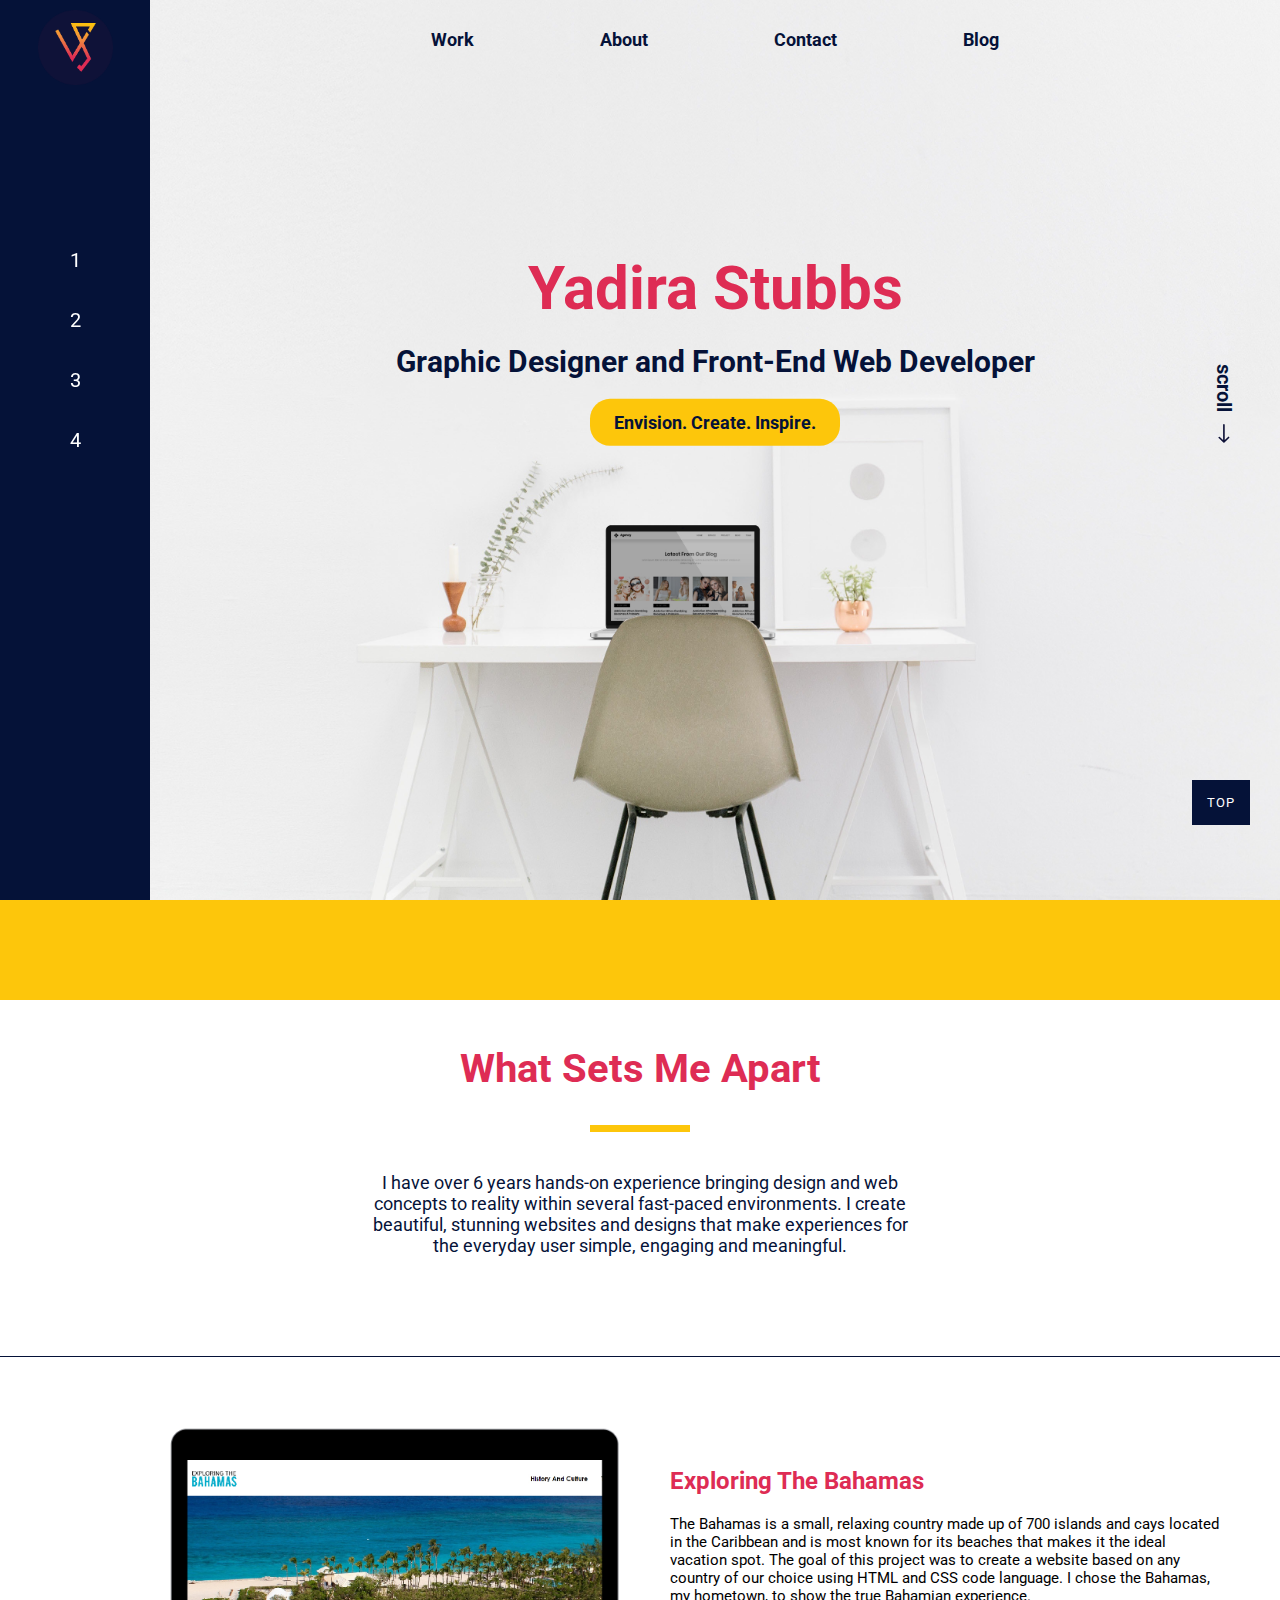
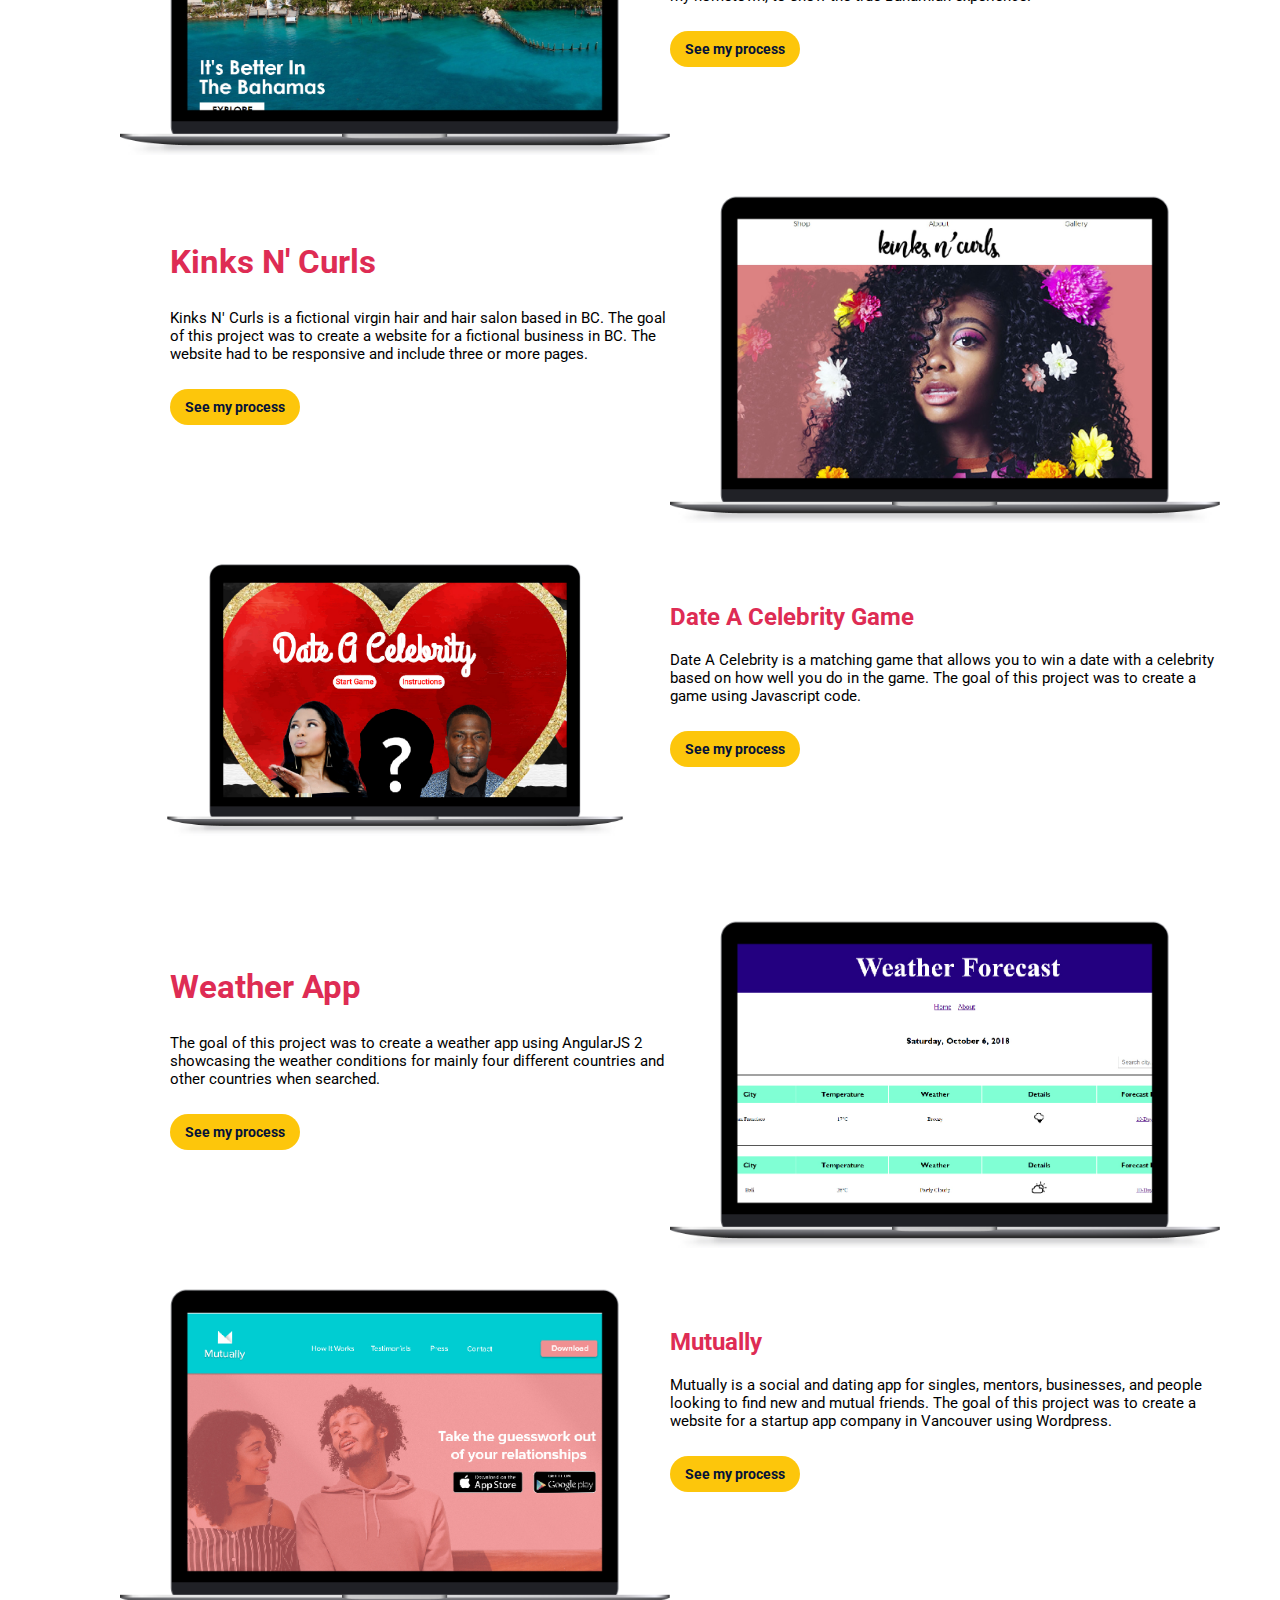
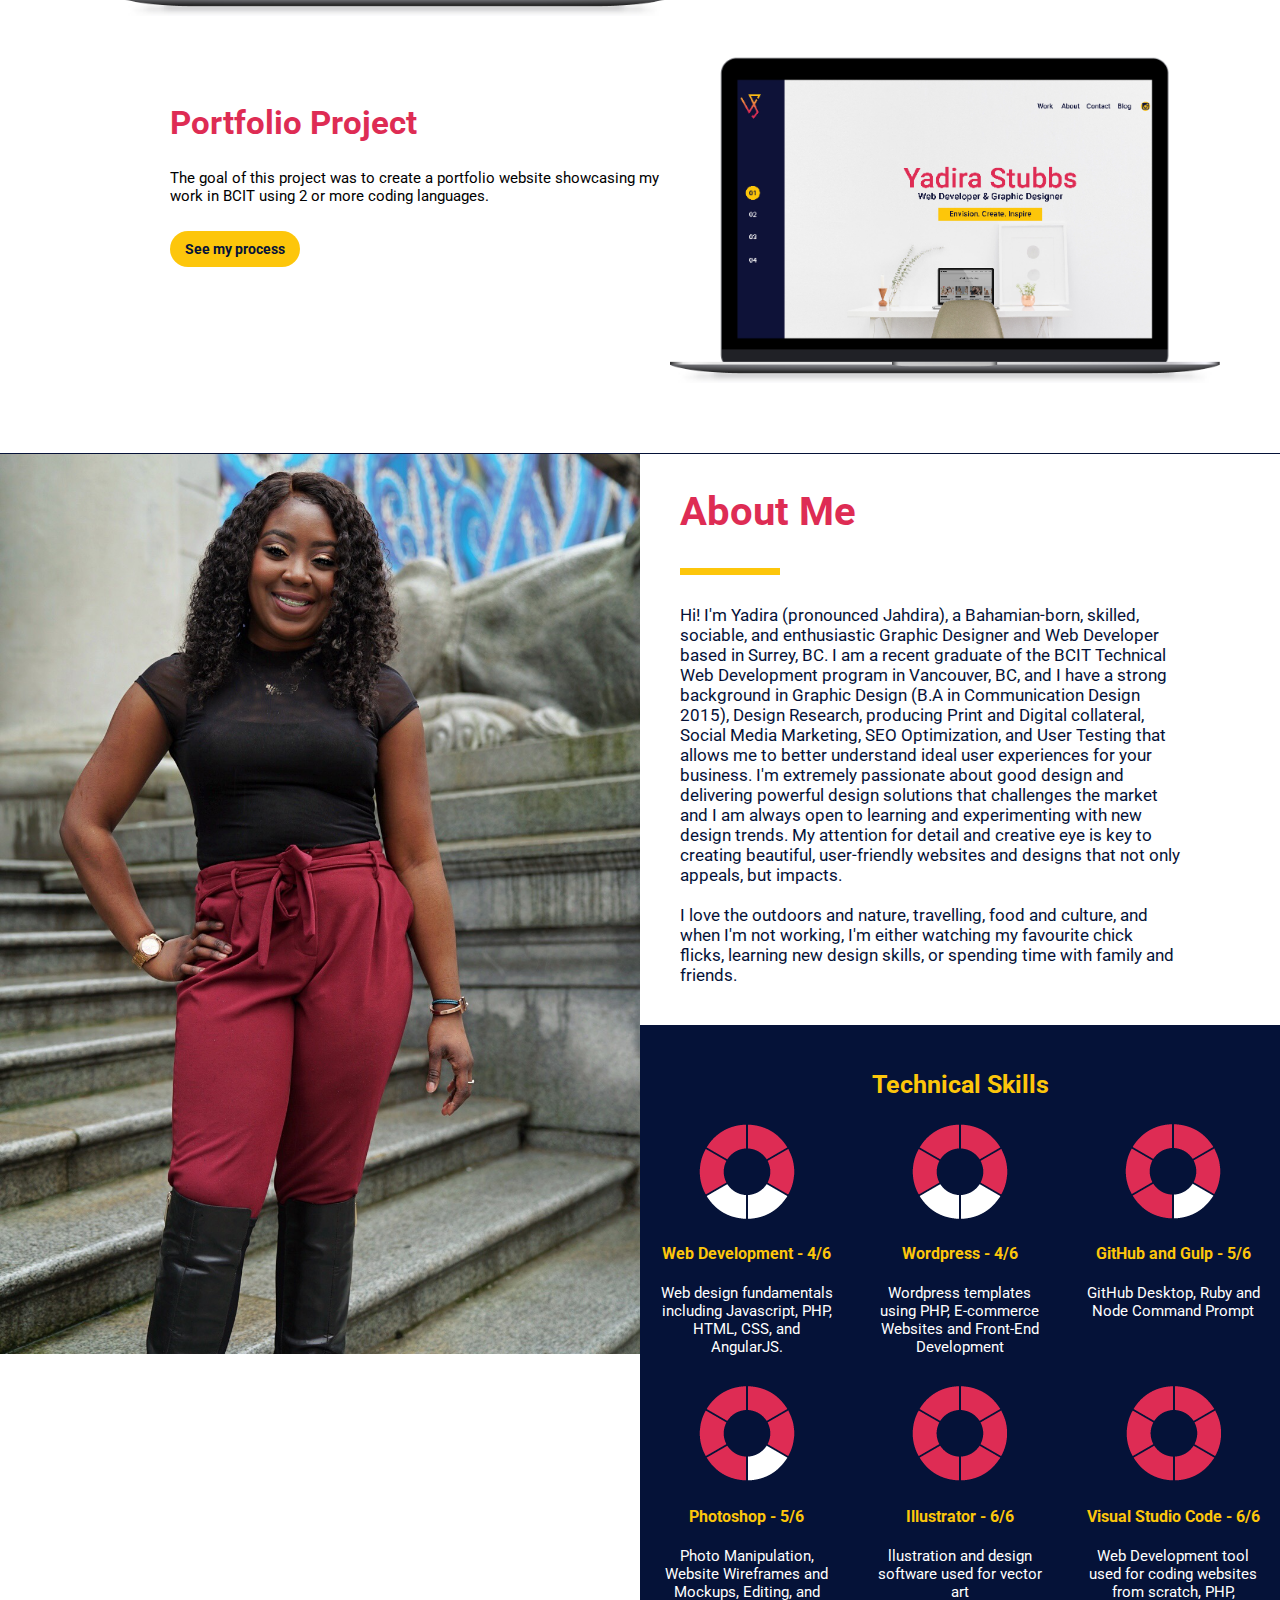
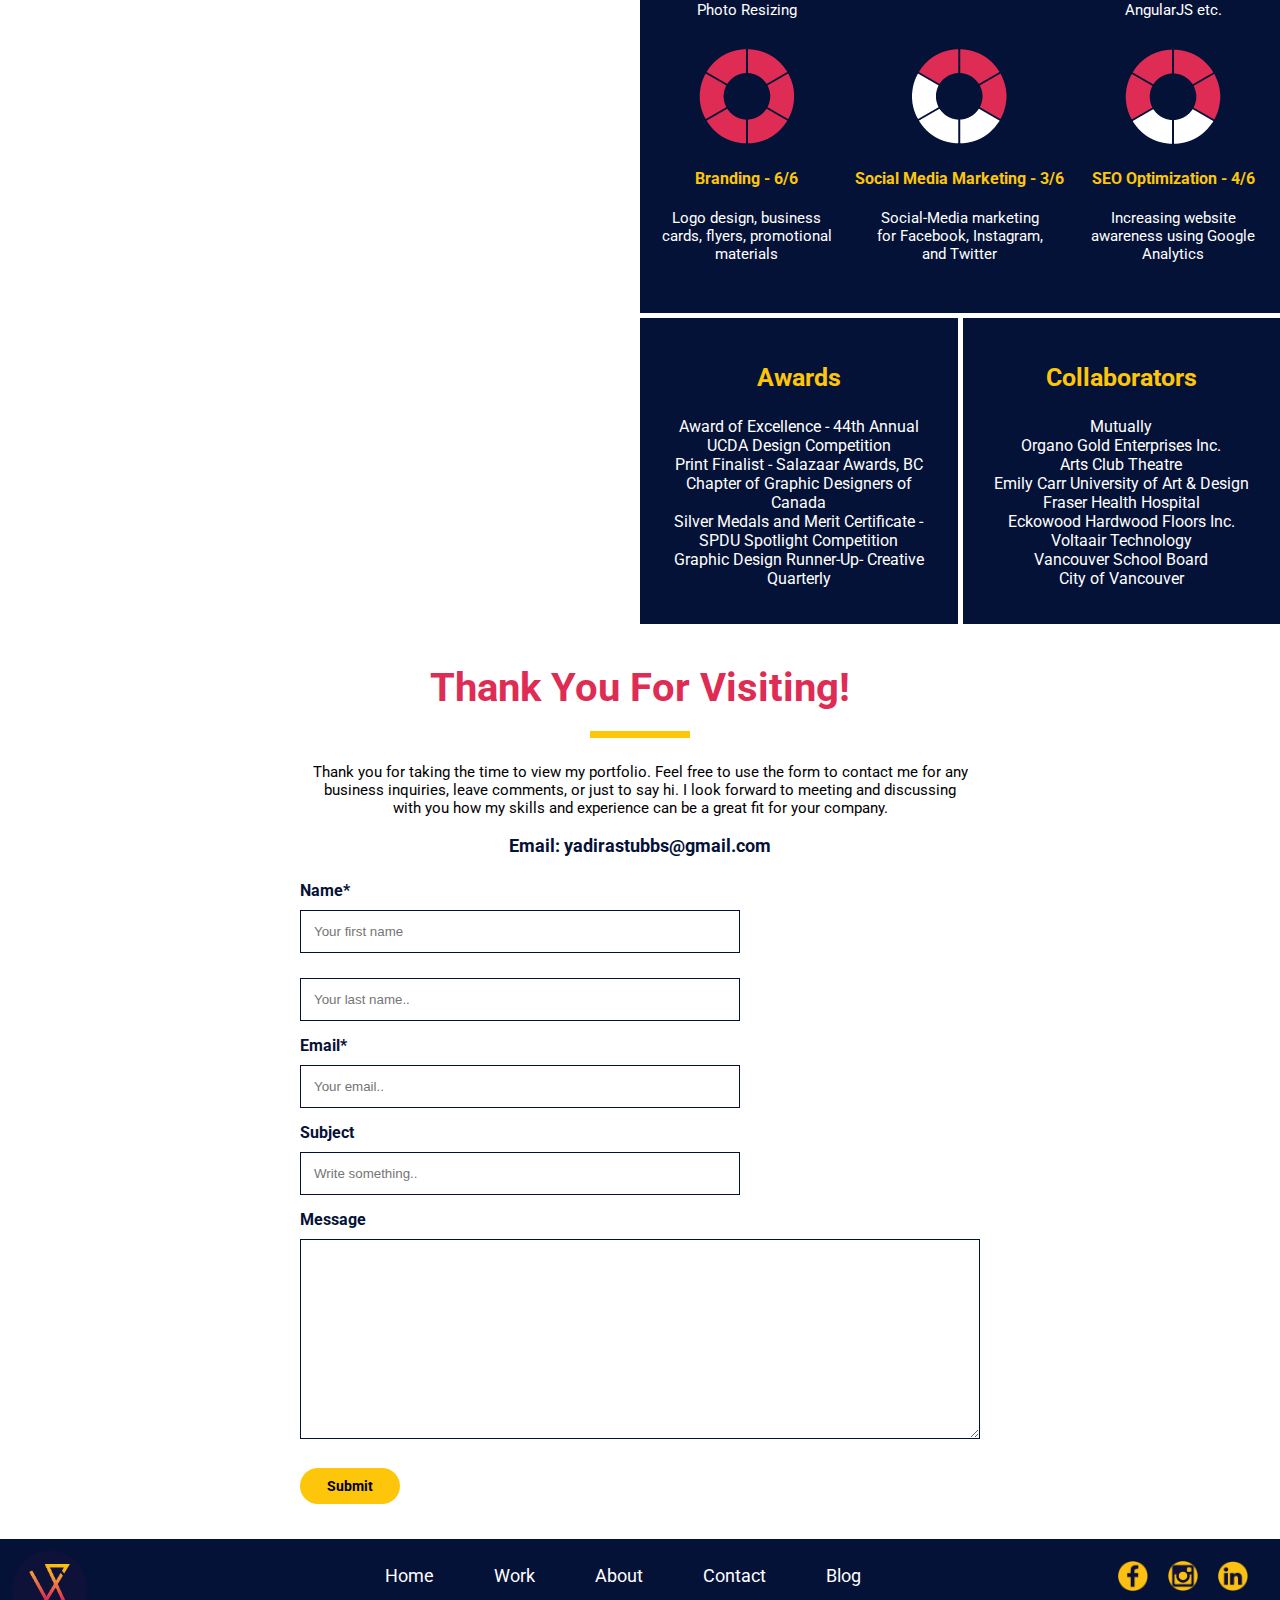
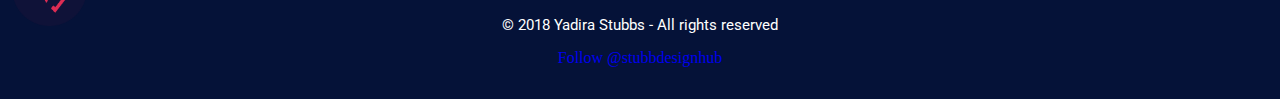
==== commit 4f201178: "Update index.html" ====
--- a/index.html
+++ b/index.html
@@ -57,9 +57,9 @@
                                         <li class="regular-nav-item"><a href="#about">About</a></li>
                                         <li class="regular-nav-item"><a href="#contactme">Contact</a></li>
                                         <li class="regular-nav-item"><a href="blog.html">Blog</a></li>
-                                        <li class="sm-top"><a href="https://www.instagram.com/ystubbsdesign/"><img src="./images/social-media-icons-instagram-cropped-130.png" alt="Yadira Stubbs - Instagram"></a></li>
+                                        <!-- <li class="sm-top"><a href="https://www.instagram.com/ystubbsdesign/"><img src="./images/social-media-icons-instagram-cropped-130.png" alt="Yadira Stubbs - Instagram"></a></li>
                                         <li class="sm-top"><a href="https://www.facebook.com/ytstubbs/"><img src="./images/social-media-icons-fb-cropped-130.png"></a></li>
-                                        <li class="sm-top"><a href="https://www.linkedin.com/in/yadira-stubbs-a58a3481/"><img src="./images/social-media-icons-linkedin-cropped-130.png"></a></li>
+                                        <li class="sm-top"><a href="https://www.linkedin.com/in/yadira-stubbs-a58a3481/"><img src="./images/social-media-icons-linkedin-cropped-130.png"></a></li> -->
                                 </ul>
                         </nav>
                 </header>
--- a/styles/styles.css
+++ b/styles/styles.css
@@ -1,2178 +1,2182 @@
-/* CSS Document */
-/* box-sizing reset */
-html {
-  box-sizing: border-box; }
-
-*, *:before, *:after {
-  box-sizing: inherit; }
-
-/* end box-sizing reset */
-body {
-  margin: 0; }
-
-p {
-  font-family: "Roboto", sans-serif;
-  font-size: 15px; }
-
-h2, h3, h4 {
-  font-family: "Roboto", sans-serif; }
-
-.wrapper {
-  margin: 0 auto; }
-
-img {
-  max-width: 100%;
-  height: auto; }
-
-/* BANNER */
-.banner {
-  background-image: url("../images/cover.jpg");
-  background-repeat: no-repeat;
-  background-size: cover;
-  width: 100%;
-  height: 100vh;
-  position: relative;
-  display: flex; }
-
-.banner-side-bar {
-  background-color: #051238;
-  width: 150px;
-  flex: 0 0 auto;
-  padding: 10px 0; }
-
-.side-bar-logo {
-  width: 75px;
-  height: 75px;
-  margin: 0 auto; }
-
-.side-bar-logo img {
-  display: block; }
-
-.side-bar-nav {
-  width: 150px;
-  position: fixed;
-  top: 240px;
-  left: 0;
-  z-index: 900; }
-
-.side-bar-nav ul {
-  list-style: none;
-  margin: 0;
-  padding: 0; }
-
-.side-bar-nav a {
-  font-family: "Roboto", sans-serif;
-  font-size: 20px;
-  line-height: 40px;
-  display: block;
-  width: 40px;
-  height: 40px;
-  text-decoration: none;
-  margin-bottom: 20px;
-  margin-left: auto;
-  margin-right: auto;
-  color: white;
-  border-radius: 50%;
-  text-align: center; }
-
-.side-bar-nav a.inverse {
-  color: #051238; }
-
-.side-bar-nav a:hover,
-.side-bar-nav a:active,
-.side-bar-nav a:focus,
-.side-bar-nav a.active {
-  background-color: #fdc60b;
-  color: #051238; }
-
-.splash {
-  position: relative;
-  flex: 1; }
-
-.banner-info {
-  text-align: center;
-  position: absolute;
-  top: 40%;
-  left: 50%;
-  transform: translate(-50%, -50%);
-  width: 100%; }
-
-.banner-title {
-  color: #de2c54;
-  font-size: 60px;
-  font-family: "Roboto", sans-serif;
-  padding: 0;
-  margin: 0; }
-
-.designer-description {
-  font-size: 30px;
-  padding: 20px;
-  margin: 0;
-  color: #051238; }
-
-.designer-info {
-  background-color: #fdc60b;
-  padding: 13px;
-  width: 250px;
-  color: #051238;
-  margin: 0 auto;
-  border-radius: 20px;
-  font-family: "Roboto", sans-serif;
-  font-weight: bold;
-  font-size: 18px; }
-
-.banner-bottom {
-  background-color: #fdc60b;
-  width: 100%;
-  height: 100px; }
-
-.scroll-down-arrow h4 {
-  text-align: center;
-  padding-right: 20px; }
-
-.scroll-down-arrow a {
-  position: absolute;
-  top: 65%;
-  left: 90%;
-  transform: rotate(90deg);
-  font-weight: bold;
-  font-size: 20px;
-  color: #051238;
-  text-decoration: none;
-  outline: none; }
-
-.scroll-down-arrow a:hover,
-.scroll-down-arrow a:focus,
-.scroll-down-arrow a:active {
-  color: #de2c54;
-  text-decoration: none;
-  outline: none; }
-
-.scroll-down-arrow img {
-  width: 20%;
-  margin-left: 10px; }
-
-.scroll-down-arrow img:hover {
-  content: url("../images/arrowpk-01.svg"); }
-
-/* HEADER */
-.nav-top {
-  height: 50px;
-  padding-right: 30px; }
-
-.nav-top ul {
-  margin: 0;
-  padding: 0;
-  list-style: none;
-  display: flex;
-  justify-content: flex-end; }
-
-.nav-top .regular-nav-item a {
-  font-family: 'Roboto', sans-serif;
-  line-height: 50px;
-  display: block;
-  text-align: center;
-  font-size: 1.1em;
-  font-weight: bold;
-  white-space: nowrap;
-  color: #051238;
-  text-decoration: none;
-  padding: 0 20px; }
-
-.nav-top .regular-nav-item:nth-child(4) a {
-  margin-right: 20px; }
-
-.nav-top .regular-nav-item a:hover, .nav-top .regular-nav-item a:focus, .nav-top .regular-nav-item a:active {
-  color: #de2c54; }
-
-.sm-top {
-  display: flex;
-  align-items: center; }
-
-.sm-top a {
-  display: block;
-  width: 30px;
-  height: 30px; }
-
-.sm-top:not(:last-child) a {
-  margin-right: 20px; }
-
-.sm-top img {
-  display: block;
-  width: 100%;
-  height: 100%; }
-
-/* CSS Document */
-/* PORTFOLIO */
-/* intro */
-.blurb {
-  margin: 0 auto;
-  text-align: center;
-  padding-bottom: 60px;
-  border-bottom: 1px solid #051238; }
-
-.blurb h2 {
-  color: #de2c54;
-  font-size: 40px;
-  margin-top: 45px; }
-
-.line {
-  border-bottom: 7px solid #fdc60b;
-  width: 100px;
-  margin: 0 auto; }
-
-.blurb p {
-  margin: 10px;
-  color: #051238;
-  padding: 30px 350px;
-  font-size: 18px; }
-  @media (max-width: 1223px) {
-    .blurb p {
-      max-width: 75%;
-      padding: 30px;
-      margin: 0 auto; } }
-
-/* work */
-.portfolio {
-  padding: 30px 60px;
-  border-bottom: 1px solid #051238; }
-
-.skills-general {
-  display: flex;
-  margin-left: 60px; }
-
-.skills-general p {
-  margin-right: 20px;
-  font-family: "Roboto", sans-serif;
-  font-weight: bold;
-  background-color: #fdc60b;
-  border-radius: 20px;
-  padding: 10px 15px;
-  font-size: 14px; }
-
-.port-container {
-  display: flex;
-  padding-left: 60px;
-  margin: 40px 0px; }
-  @media (max-width: 1131px) {
-    .port-container {
-      flex-wrap: wrap;
-      margin: 0 auto;
-      text-align: center; } }
-
-.box {
-  width: 50%;
-  height: 50%; }
-  @media (max-width: 1131px) {
-    .box {
-      margin: 0 auto;
-      width: 100%; } }
-
-.port-description {
-  margin-top: 20px;
-  width: 600px; }
-  .port-description .port-item-title {
-    color: #de2c54;
-    font: 30px;
-    font-weight: bold; }
-
-.port-description-01 {
-  margin-top: 20px;
-  margin-left: 50px;
-  width: 600px; }
-  .port-description-01 .port-item-title {
-    color: #de2c54;
-    font-size: 33px;
-    font-weight: bold; }
-
-.description {
-  margin-bottom: 35px; }
-
-.btn-01 {
-  border-radius: 20px;
-  background-color: #fdc60b;
-  padding: 10px 15px;
-  text-decoration: none;
-  outline: none;
-  font-weight: bold;
-  font-family: "Roboto", sans-serif;
-  font-size: 14px;
-  color: #051238; }
-
-.btn-01 a:hover,
-.btn-01 a:focus,
-.btn-01 a:visited {
-  color: #de2c54; }
-
-.about-pic-figure {
-  margin: 0;
-  height: calc(100vh - 15px); }
-
-.about-pic.fixed .about-pic-figure {
-  position: fixed;
-  top: 0;
-  left: 10px;
-  width: calc(50% - 15px); }
-
-.about-pic.absolute .about-pic-figure {
-  position: absolute;
-  bottom: 0;
-  left: 0;
-  width: 100%; }
-
-.about-pic img {
-  display: block;
-  height: 100%;
-  width: 100%;
-  object-fit: cover;
-  object-position: top center; }
-
-.about-section {
-  display: grid;
-  grid-template-columns: 1fr 1fr; }
-
-.about-title {
-  color: #de2c54;
-  font-size: 40px; }
-
-.about-pic {
-  height: 100%;
-  position: relative; }
-
-.about-pic-figure {
-  margin: 0;
-  height: 100vh; }
-
-.about-pic.fixed .about-pic-figure {
-  position: fixed;
-  top: 0;
-  left: 0;
-  width: 50%; }
-
-.about-pic.absolute .about-pic-figure {
-  position: absolute;
-  bottom: 0;
-  left: 0;
-  width: 100%; }
-
-.about-pic img {
-  display: block;
-  height: 100%;
-  width: 100%;
-  object-fit: cover;
-  object-position: top center; }
-
-.aboutme {
-  margin: 0;
-  padding: 0;
-  padding-right: 60px;
-  margin: 20px 40px;
-  flex: 0 0 auto; }
-
-.about-description {
-  color: #051238;
-  font-size: 17px;
-  padding-bottom: 20px; }
-
-.extra-stuff {
-  display: flex; }
-
-.line1 {
-  border-bottom: 7px solid #fdc60b;
-  width: 100px;
-  margin: 30px 0px; }
-
-.skills-section {
-  background-color: #051238;
-  color: white;
-  text-align: center;
-  padding: 20px 0;
-  margin-bottom: 5px;
-  width: 100%; }
-
-.design-skills {
-  display: grid;
-  grid-template-columns: 1fr 1fr 1fr; }
-
-.skills-heading {
-  font-size: 25px; }
-
-.skills-section h3, h4 {
-  color: #fdc60b; }
-
-.skill-title p {
-  margin-bottom: 30px;
-  padding: 0px 20px; }
-
-.awards-info {
-  background-color: #051238;
-  color: white;
-  text-align: center;
-  margin-right: 5px;
-  padding: 20px;
-  width: 100%;
-  font-family: "Roboto", sans-serif; }
-
-.awards-info ul {
-  list-style: none;
-  text-decoration: none;
-  padding: 0; }
-
-.awards-title {
-  color: #fdc60b;
-  font-size: 25px; }
-
-.collab-info {
-  background-color: #051238;
-  color: white;
-  text-align: center;
-  padding: 20px;
-  width: 100%;
-  font-family: "Roboto", sans-serif;
-  margin: 0 auto; }
-
-.collab-info ul {
-  list-style: none;
-  text-decoration: none;
-  padding: 0; }
-
-.collab-title {
-  color: #fdc60b;
-  font-size: 25px; }
-
-.contact {
-  margin: 0 auto;
-  padding: 20px 10px; }
-
-.contact h2 {
-  color: #de2c54;
-  font-size: 40px;
-  text-align: center;
-  padding: 20px;
-  margin: 0; }
-
-.contact p {
-  padding: 10px 300px;
-  text-align: center; }
-  @media (max-width: 995px) {
-    .contact p {
-      max-width: 75%;
-      padding: 30px;
-      margin: 0 auto; } }
-
-.line2 {
-  border-bottom: 7px solid #fdc60b;
-  width: 100px;
-  margin: 0 auto; }
-
-.arrow {
-  position: fixed;
-  bottom: 75px;
-  right: 30px;
-  text-decoration: none;
-  color: white;
-  background-color: #051238;
-  font-size: .8em;
-  padding: 15px;
-  letter-spacing: 1px;
-  display: none;
-  text-transform: uppercase;
-  font-family: "Roboto", sans-serif; }
-  @media (max-width: 343px) {
-    .arrow {
-      visibility: hidden; } }
-
-form {
-  font-family: "Roboto", sans-serif;
-  color: #051238;
-  margin: 0px 140px;
-  padding: 0px 150px; }
-  @media (max-width: 1061px) {
-    form {
-      max-width: 75%;
-      padding: 10px;
-      margin: 0 auto; } }
-
-input {
-  width: 440px;
-  padding: 13px;
-  border: 1px solid #051238;
-  margin: 10px 10px 15px 0px; }
-  @media (max-width: 561px) {
-    input {
-      max-width: 100%;
-      margin: 0 auto; } }
-
-input:last-child {
-  width: 100px;
-  border-radius: 20px;
-  border: none;
-  background-color: #fdc60b;
-  padding: 10px;
-  text-decoration: none;
-  outline: none;
-  font-weight: bold;
-  font-family: "Roboto", sans-serif;
-  font-size: 14px;
-  cursor: pointer; }
-
-label {
-  font-weight: bold; }
-
-textarea {
-  width: 100%;
-  height: 200px;
-  padding: 13px;
-  border: 1px solid #051238;
-  margin: 10px 5px 15px 0px; }
-
-.contact a {
-  text-decoration: none;
-  outline: none;
-  color: #051238;
-  font-size: 18px; }
-
-.contact a:hover,
-.contact a:focus,
-.contact a:active {
-  color: #de2c54; }
-
-/* FOOTER */
-footer {
-  align-items: center;
-  padding: 12px;
-  background-color: #051238;
-  color: white; }
-
-footer .nav-bottom {
-  display: flex;
-  justify-content: space-between; }
-  @media (max-width: 655px) {
-    footer .nav-bottom {
-      flex-wrap: wrap;
-      display: inline-block;
-      margin: 0 auto; } }
-
-footer a {
-  text-decoration: none; }
-
-.footer-content {
-  text-align: center;
-  padding-bottom: 20px;
-  margin: 0 auto; }
-  @media (max-width: 850px) {
-    .footer-content {
-      margin: 0 auto; } }
-
-.nav-section .nav-bottom {
-  height: 50px; }
-  @media (max-width: 655px) {
-    .nav-section .nav-bottom img {
-      margin: 0 auto;
-      align-self: center;
-      flex-wrap: wrap;
-      white-space: normal;
-      display: block; } }
-.nav-section .nav-bottom ul {
-  list-style: none;
-  display: flex;
-  margin: 0 auto;
-  font-family: "Roboto", sans-serif;
-  justify-content: flex-end; }
-  @media (max-width: 420px) {
-    .nav-section .nav-bottom ul {
-      padding: 0; } }
-.nav-section .nav-bottom .bottom-nav a {
-  font-family: 'Roboto', sans-serif;
-  line-height: 50px;
-  display: block;
-  text-align: center;
-  font-size: 1.1em;
-  color: white;
-  text-decoration: none;
-  padding: 0px 30px; }
-  @media (max-width: 840px) {
-    .nav-section .nav-bottom .bottom-nav a {
-      padding: 0px 12px;
-      display: inline-block; } }
-  @media (max-width: 420px) {
-    .nav-section .nav-bottom .bottom-nav a {
-      padding: 0px 7px;
-      display: inline-block;
-      margin: 0 auto; } }
-  @media (max-width: 375px) {
-    .nav-section .nav-bottom .bottom-nav a {
-      font-size: 1em; } }
-.nav-section .nav-bottom .bottom-nav a:hover,
-.nav-section .nav-bottom .bottom-nav a:focus,
-.nav-section .nav-bottom .bottom-nav a:active {
-  color: #de2c54; }
-.nav-section .sm-bottom {
-  align-items: center;
-  display: flex; }
-.nav-section .sm-bottom a {
-  display: block;
-  width: 30px;
-  height: 30px;
-  margin-right: 20px; }
-  @media (max-width: 655px) {
-    .nav-section .sm-bottom a {
-      margin: 0 auto; } }
-.nav-section .sm-bottom img {
-  display: block;
-  width: 100%;
-  height: 100%; }
-  @media (max-width: 743px) {
-    .nav-section .sm-bottom img {
-      margin: 0 auto; } }
-
-.top-section-explore-bahamas {
-  display: grid;
-  grid-template-columns: 465px 1fr; }
-  @media (max-width: 940px) {
-    .top-section-explore-bahamas {
-      grid-template-columns: 1fr 1fr; } }
-  @media (max-width: 600px) {
-    .top-section-explore-bahamas {
-      grid-template-columns: 1fr; } }
-  .top-section-explore-bahamas .sidebar {
-    background-image: url("../images/workpage-01-sidebar-bg.jpg");
-    background-size: cover; }
-    @media (max-width: 600px) {
-      .top-section-explore-bahamas .sidebar {
-        background-image: none;
-        background-color: #051238; } }
-    .top-section-explore-bahamas .sidebar .logo img {
-      display: block;
-      width: 75px;
-      height: 75px; }
-    .top-section-explore-bahamas .sidebar .nav-text {
-      position: static;
-      padding: 15px;
-      display: flex;
-      align-items: center; }
-      @media (max-width: 760px) {
-        .top-section-explore-bahamas .sidebar .nav-text {
-          flex-wrap: wrap; }
-          .top-section-explore-bahamas .sidebar .nav-text .side-pic-logo {
-            width: 100%;
-            margin-bottom: 20px; }
-          .top-section-explore-bahamas .sidebar .nav-text .side-pic-info {
-            padding-left: 0; } }
-      @media (max-width: 600px) {
-        .top-section-explore-bahamas .sidebar .nav-text .side-pic-logo {
-          width: 75px;
-          margin-bottom: 0;
-          margin-right: 20px; } }
-    .top-section-explore-bahamas .sidebar .side-pic-info {
-      line-height: 1.4;
-      color: white;
-      padding-left: 20px; }
-      .top-section-explore-bahamas .sidebar .side-pic-info h1 {
-        font-family: "Roboto", sans-serif;
-        font-weight: normal;
-        margin: 0; }
-    .top-section-explore-bahamas .sidebar .nav-02 p {
-      display: inline;
-      margin: 0; }
-      @media (max-width: 940px) {
-        .top-section-explore-bahamas .sidebar .nav-02 p {
-          display: block; } }
-  .top-section-explore-bahamas .explore-bahamas-info .section-01 .port-item-title {
-    color: #de2c54;
-    font-weight: bold;
-    font-size: 34px; }
-  .top-section-explore-bahamas .explore-bahamas-info .section-01 .port-description-02 {
-    margin-left: 50px; }
-  .top-section-explore-bahamas .explore-bahamas-info .section-01 .line3 {
-    border-bottom: 7px solid #fdc60b;
-    width: 100px;
-    margin: 30px 0px; }
-  .top-section-explore-bahamas .explore-bahamas-info .section-01 .work-description {
-    font-size: 20px;
-    font-weight: bold;
-    max-width: 100%; }
-  .top-section-explore-bahamas .explore-bahamas-info .section-01 .work-concept {
-    margin: 25px 70px 25px 0px; }
-  .top-section-explore-bahamas .explore-bahamas-info .section-01 .live-btn {
-    border-radius: 20px;
-    background-color: #fdc60b;
-    padding: 10px 15px;
-    text-decoration: none;
-    outline: none;
-    font-weight: bold;
-    font-family: "Roboto", sans-serif;
-    font-size: 19px;
-    color: #051238;
-    margin-right: 150px; }
-    @media (max-width: 1019px) {
-      .top-section-explore-bahamas .explore-bahamas-info .section-01 .live-btn {
-        margin-bottom: 100px; } }
-  .top-section-explore-bahamas .explore-bahamas-info .section-01 .live-btn a:hover {
-    color: #de2c54; }
-  .top-section-explore-bahamas .explore-bahamas-info .section-01 .toolkit ul {
-    display: flex;
-    list-style: none;
-    padding: 0;
-    margin: 0; }
-  .top-section-explore-bahamas .explore-bahamas-info .section-01 .toolkit img {
-    height: 35px;
-    width: auto;
-    margin: 0px 10px 10px 0px; }
-  .top-section-explore-bahamas .explore-bahamas-info .section-01 .toolkit p {
-    font-size: 20px;
-    font-weight: bold;
-    margin: 10px 0px; }
-  .top-section-explore-bahamas .explore-bahamas-info .section-01 .work-intro-section {
-    display: flex;
-    align-items: center;
-    justify-content: space-between; }
-    @media (max-width: 1038px) {
-      .top-section-explore-bahamas .explore-bahamas-info .section-01 .work-intro-section {
-        flex-wrap: wrap; } }
-  .top-section-explore-bahamas .explore-bahamas-info .section-02 {
-    display: grid;
-    grid-template-columns: 1fr 1fr;
-    margin-bottom: 4px; }
-    @media (max-width: 1180px) {
-      .top-section-explore-bahamas .explore-bahamas-info .section-02 {
-        grid-template-columns: 1fr; } }
-  .top-section-explore-bahamas .explore-bahamas-info .section-03 {
-    margin-top: 0; }
-    .top-section-explore-bahamas .explore-bahamas-info .section-03 .process-02 {
-      background-color: #051238;
-      width: 100%; }
-    .top-section-explore-bahamas .explore-bahamas-info .section-03 .process-heading {
-      color: #fdc60b;
-      font-weight: bold;
-      font-size: 25px;
-      padding: 7px 0px;
-      margin: 0px 30px; }
-    .top-section-explore-bahamas .explore-bahamas-info .section-03 .process-info {
-      padding: 17px 30px;
-      max-width: 100%;
-      color: white;
-      margin: 0; }
-  .top-section-explore-bahamas .concept {
-    background-color: #051238;
-    padding: 90px 60px; }
-    .top-section-explore-bahamas .concept h2 {
-      color: #fdc60b;
-      font-weight: bold;
-      font-size: 25px;
-      margin-top: 0; }
-    .top-section-explore-bahamas .concept p {
-      margin-bottom: 0;
-      color: white; }
-  .top-section-explore-bahamas .work-logo {
-    display: flex;
-    align-items: center;
-    justify-content: center;
-    background-color: #f1f1f1;
-    padding: 30px; }
-    .top-section-explore-bahamas .work-logo img {
-      display: block; }
-  .top-section-explore-bahamas .process-02 {
-    height: auto; }
-  .top-section-explore-bahamas .color-info {
-    padding: 40px 70px;
-    text-align: center; }
-    @media (max-width: 465px) {
-      .top-section-explore-bahamas .color-info {
-        padding: 40px 30px; } }
-  .top-section-explore-bahamas .borders {
-    display: flex;
-    padding-top: 20px;
-    margin: 0 auto; }
-    @media (max-width: 1120px) {
-      .top-section-explore-bahamas .borders {
-        width: 300px;
-        flex-wrap: wrap; }
-        .top-section-explore-bahamas .borders .border-01,
-        .top-section-explore-bahamas .borders .border-02 {
-          margin-bottom: 30px; } }
-  .top-section-explore-bahamas .border {
-    width: 120px;
-    height: auto;
-    margin: 0 auto; }
-  .top-section-explore-bahamas .border-tag {
-    padding: 0;
-    margin: 20px 0 0;
-    font-size: 15px;
-    color: white;
-    text-align: center; }
-  .top-section-explore-bahamas .border-01 {
-    border-top: 8px solid grey; }
-  .top-section-explore-bahamas .border-02 {
-    border-top: 8px solid #fff; }
-  .top-section-explore-bahamas .border-03 {
-    border-top: 8px solid #00ABC9; }
-  .top-section-explore-bahamas .border-04 {
-    border-top: 8px solid #ffc70f; }
-
-.middle-section-01 {
-  margin-top: 50px; }
-  .middle-section-01 .section-04 .process-pic {
-    margin: 0 auto;
-    width: 75%;
-    padding: 20px 40px;
-    text-align: center; }
-  .middle-section-01 .section-04 h2 {
-    text-align: center;
-    color: #051238;
-    font-size: 40px;
-    color: #de2c54; }
-  .middle-section-01 .section-04 .process-pic img {
-    -webkit-box-shadow: -1px 0px 12px 2px rgba(0, 0, 0, 0.37);
-    -moz-box-shadow: -1px 0px 12px 2px rgba(0, 0, 0, 0.37);
-    box-shadow: -1px 0px 12px 2px rgba(0, 0, 0, 0.37); }
-
-.middle-section-02 {
-  display: flex;
-  align-items: center;
-  text-align: center; }
-  .middle-section-02 .work-nav {
-    background-color: #fdc60b;
-    display: flex;
-    font-weight: bold;
-    height: 100px;
-    width: 100%;
-    justify-content: space-evenly; }
-    .middle-section-02 .work-nav p {
-      margin: 0; }
-    .middle-section-02 .work-nav a {
-      font-family: "Roboto", sans-serif;
-      font-size: 2.4em;
-      padding: 0;
-      text-decoration: none;
-      outline: none;
-      color: #051238;
-      line-height: 100px; }
-    .middle-section-02 .work-nav a:hover {
-      color: #de2c54; }
-
-.top-section-kinksncurls {
-  display: grid;
-  grid-template-columns: 465px 1fr; }
-  @media (max-width: 940px) {
-    .top-section-kinksncurls {
-      grid-template-columns: 1fr 1fr; } }
-  @media (max-width: 600px) {
-    .top-section-kinksncurls {
-      grid-template-columns: 1fr; } }
-  .top-section-kinksncurls .sidebar {
-    background-image: url("../images/workpage1-01.jpg");
-    background-size: cover; }
-    @media (max-width: 600px) {
-      .top-section-kinksncurls .sidebar {
-        background-image: none;
-        background-color: #051238; } }
-    .top-section-kinksncurls .sidebar .logo img {
-      display: block;
-      width: 75px;
-      height: 75px; }
-    .top-section-kinksncurls .sidebar .nav-text {
-      position: static;
-      padding: 15px;
-      display: flex;
-      align-items: center; }
-      @media (max-width: 760px) {
-        .top-section-kinksncurls .sidebar .nav-text {
-          flex-wrap: wrap; }
-          .top-section-kinksncurls .sidebar .nav-text .side-pic-logo {
-            width: 100%;
-            margin-bottom: 20px; }
-          .top-section-kinksncurls .sidebar .nav-text .side-pic-info {
-            padding-left: 0; } }
-      @media (max-width: 600px) {
-        .top-section-kinksncurls .sidebar .nav-text .side-pic-logo {
-          width: 75px;
-          margin-bottom: 0;
-          margin-right: 20px; } }
-    .top-section-kinksncurls .sidebar .side-pic-info {
-      line-height: 1.4;
-      color: white;
-      padding-left: 20px; }
-      .top-section-kinksncurls .sidebar .side-pic-info h1 {
-        font-family: "Roboto", sans-serif;
-        font-weight: normal;
-        margin: 0; }
-    .top-section-kinksncurls .sidebar .nav-02 p {
-      display: inline;
-      margin: 0; }
-      @media (max-width: 940px) {
-        .top-section-kinksncurls .sidebar .nav-02 p {
-          display: block; } }
-  .top-section-kinksncurls .kinksncurls-info .section-01 .port-item-title {
-    color: #de2c54;
-    font-weight: bold;
-    font-size: 34px; }
-  .top-section-kinksncurls .kinksncurls-info .section-01 .port-description-02 {
-    margin-left: 50px; }
-  .top-section-kinksncurls .kinksncurls-info .section-01 .line3 {
-    border-bottom: 7px solid #fdc60b;
-    width: 100px;
-    margin: 30px 0px; }
-  .top-section-kinksncurls .kinksncurls-info .section-01 .work-description {
-    font-size: 20px;
-    font-weight: bold;
-    max-width: 100%; }
-  .top-section-kinksncurls .kinksncurls-info .section-01 .work-concept {
-    margin: 25px 70px 25px 0px; }
-  .top-section-kinksncurls .kinksncurls-info .section-01 .live-btn {
-    border-radius: 20px;
-    background-color: #fdc60b;
-    padding: 10px 15px;
-    text-decoration: none;
-    outline: none;
-    font-weight: bold;
-    font-family: "Roboto", sans-serif;
-    font-size: 19px;
-    color: #051238;
-    margin-right: 150px; }
-  .top-section-kinksncurls .kinksncurls-info .section-01 .live-btn a:hover {
-    color: #de2c54; }
-  .top-section-kinksncurls .kinksncurls-info .section-01 .toolkit ul {
-    display: flex;
-    list-style: none;
-    padding: 0;
-    margin: 0; }
-  .top-section-kinksncurls .kinksncurls-info .section-01 .toolkit img {
-    height: 35px;
-    width: auto;
-    margin: 0px 10px 10px 0px; }
-  .top-section-kinksncurls .kinksncurls-info .section-01 .toolkit p {
-    font-size: 20px;
-    font-weight: bold;
-    margin: 10px 0px; }
-  .top-section-kinksncurls .kinksncurls-info .section-01 .work-intro-section {
-    display: flex;
-    align-items: center;
-    justify-content: space-between; }
-    @media (max-width: 1038px) {
-      .top-section-kinksncurls .kinksncurls-info .section-01 .work-intro-section {
-        flex-wrap: wrap; } }
-  .top-section-kinksncurls .kinksncurls-info .section-02 {
-    display: grid;
-    grid-template-columns: 1fr 1fr;
-    margin-bottom: 4px; }
-    @media (max-width: 1180px) {
-      .top-section-kinksncurls .kinksncurls-info .section-02 {
-        grid-template-columns: 1fr; } }
-  .top-section-kinksncurls .kinksncurls-info .section-03 {
-    margin-top: 0; }
-    .top-section-kinksncurls .kinksncurls-info .section-03 .process-02 {
-      background-color: #051238;
-      width: 100%; }
-    .top-section-kinksncurls .kinksncurls-info .section-03 .process-heading {
-      color: #fdc60b;
-      font-weight: bold;
-      font-size: 25px;
-      padding: 7px 0px;
-      margin: 0px 30px; }
-    .top-section-kinksncurls .kinksncurls-info .section-03 .process-info {
-      padding: 17px 30px;
-      max-width: 100%;
-      color: white;
-      margin: 0; }
-  .top-section-kinksncurls .concept {
-    background-color: #051238;
-    padding: 90px 60px; }
-    .top-section-kinksncurls .concept h2 {
-      color: #fdc60b;
-      font-weight: bold;
-      font-size: 25px;
-      margin-top: 0; }
-    .top-section-kinksncurls .concept p {
-      margin-bottom: 0;
-      color: white; }
-  .top-section-kinksncurls .work-logo1 {
-    display: flex;
-    align-items: center;
-    justify-content: center;
-    background-color: #DC8282;
-    padding: 30px; }
-    .top-section-kinksncurls .work-logo1 img {
-      display: block; }
-  .top-section-kinksncurls .process-02 {
-    height: auto; }
-  .top-section-kinksncurls .color-info {
-    padding: 40px 70px;
-    text-align: center; }
-    @media (max-width: 465px) {
-      .top-section-kinksncurls .color-info {
-        padding: 40px 30px; } }
-  .top-section-kinksncurls .borders {
-    display: flex;
-    padding-top: 20px;
-    margin: 0 auto; }
-    @media (max-width: 1120px) {
-      .top-section-kinksncurls .borders {
-        width: 300px;
-        flex-wrap: wrap; }
-        .top-section-kinksncurls .borders .border-1,
-        .top-section-kinksncurls .borders .border-2 {
-          margin-bottom: 30px; } }
-  .top-section-kinksncurls .border {
-    width: 120px;
-    height: auto;
-    margin: 0 auto; }
-  .top-section-kinksncurls .border-tag {
-    padding: 0;
-    margin: 20px 0 0;
-    font-size: 15px;
-    color: white;
-    text-align: center; }
-  .top-section-kinksncurls .border-1 {
-    border-top: 8px solid #DC8282; }
-  .top-section-kinksncurls .border-2 {
-    border-top: 8px solid #fff; }
-  .top-section-kinksncurls .border-3 {
-    border-top: 8px solid #C7B299; }
-  .top-section-kinksncurls .border-4 {
-    border-top: 8px solid #000000; }
-
-.middle-section-01 {
-  margin-top: 50px; }
-  .middle-section-01 .section-04 .mockups-container {
-    display: grid;
-    grid-template-columns: 1fr 2fr; }
-  .middle-section-01 .section-04 .mockups img {
-    width: 100%;
-    height: auto;
-    margin-right: 5px; }
-  .middle-section-01 .section-04 .mockups-2 img {
-    width: 97%;
-    height: auto;
-    margin-left: 30px;
-    padding: 0; }
-  .middle-section-01 .section-04 .mockups-2 img:first-child {
-    margin-bottom: 20px; }
-  .middle-section-01 .section-04 .process-pic {
-    margin: 0 auto;
-    width: 75%;
-    padding: 20px 40px;
-    text-align: center; }
-  .middle-section-01 .section-04 h2 {
-    text-align: center;
-    color: #051238;
-    font-size: 40px;
-    color: #de2c54; }
-  .middle-section-01 .section-04 .process-pic img {
-    -webkit-box-shadow: -1px 0px 12px 2px rgba(0, 0, 0, 0.37);
-    -moz-box-shadow: -1px 0px 12px 2px rgba(0, 0, 0, 0.37);
-    box-shadow: -1px 0px 12px 2px rgba(0, 0, 0, 0.37); }
-
-.middle-section-02 {
-  display: flex;
-  align-items: center;
-  text-align: center; }
-  .middle-section-02 .work-nav {
-    background-color: #fdc60b;
-    display: flex;
-    font-weight: bold;
-    height: 100px;
-    width: 100%;
-    justify-content: space-evenly; }
-    .middle-section-02 .work-nav p {
-      margin: 0; }
-    .middle-section-02 .work-nav a {
-      font-family: "Roboto", sans-serif;
-      font-size: 2.4em;
-      padding: 0;
-      text-decoration: none;
-      outline: none;
-      color: #051238;
-      line-height: 100px; }
-    .middle-section-02 .work-nav a:hover {
-      color: #de2c54; }
-
-.top-section-dateacelebrity {
-  display: grid;
-  grid-template-columns: 465px 1fr; }
-  @media (max-width: 940px) {
-    .top-section-dateacelebrity {
-      grid-template-columns: 1fr 1fr; } }
-  @media (max-width: 600px) {
-    .top-section-dateacelebrity {
-      grid-template-columns: 1fr; } }
-  .top-section-dateacelebrity .sidebar {
-    background-image: url("../images/workpage2-01.jpg");
-    background-size: cover; }
-    @media (max-width: 600px) {
-      .top-section-dateacelebrity .sidebar {
-        background-image: none;
-        background-color: #051238; } }
-    .top-section-dateacelebrity .sidebar .logo img {
-      display: block;
-      width: 75px;
-      height: 75px; }
-    .top-section-dateacelebrity .sidebar .nav-text {
-      position: static;
-      padding: 15px;
-      display: flex;
-      align-items: center; }
-      @media (max-width: 760px) {
-        .top-section-dateacelebrity .sidebar .nav-text {
-          flex-wrap: wrap; }
-          .top-section-dateacelebrity .sidebar .nav-text .side-pic-logo {
-            width: 100%;
-            margin-bottom: 20px; }
-          .top-section-dateacelebrity .sidebar .nav-text .side-pic-info {
-            padding-left: 0; } }
-      @media (max-width: 600px) {
-        .top-section-dateacelebrity .sidebar .nav-text .side-pic-logo {
-          width: 75px;
-          margin-bottom: 0;
-          margin-right: 20px; } }
-    .top-section-dateacelebrity .sidebar .side-pic-info {
-      line-height: 1.4;
-      color: white;
-      padding-left: 20px; }
-      .top-section-dateacelebrity .sidebar .side-pic-info h1 {
-        font-family: "Roboto", sans-serif;
-        font-weight: normal;
-        margin: 0; }
-    .top-section-dateacelebrity .sidebar .nav-02 p {
-      display: inline;
-      margin: 0; }
-      @media (max-width: 940px) {
-        .top-section-dateacelebrity .sidebar .nav-02 p {
-          display: block; } }
-  .top-section-dateacelebrity .dateacelebrity-info .section-01 .port-item-title {
-    color: #de2c54;
-    font-weight: bold;
-    font-size: 34px; }
-  .top-section-dateacelebrity .dateacelebrity-info .section-01 .port-description-02 {
-    margin-left: 50px; }
-  .top-section-dateacelebrity .dateacelebrity-info .section-01 .line3 {
-    border-bottom: 7px solid #fdc60b;
-    width: 100px;
-    margin: 30px 0px; }
-  .top-section-dateacelebrity .dateacelebrity-info .section-01 .work-description {
-    font-size: 20px;
-    font-weight: bold;
-    max-width: 100%; }
-  .top-section-dateacelebrity .dateacelebrity-info .section-01 .work-concept {
-    margin: 25px 70px 25px 0px; }
-  .top-section-dateacelebrity .dateacelebrity-info .section-01 .live-btn {
-    border-radius: 20px;
-    background-color: #fdc60b;
-    padding: 10px 15px;
-    text-decoration: none;
-    outline: none;
-    font-weight: bold;
-    font-family: "Roboto", sans-serif;
-    font-size: 19px;
-    color: #051238;
-    margin-right: 150px; }
-  .top-section-dateacelebrity .dateacelebrity-info .section-01 .live-btn a:hover {
-    color: #de2c54; }
-  .top-section-dateacelebrity .dateacelebrity-info .section-01 .toolkit ul {
-    display: flex;
-    list-style: none;
-    padding: 0;
-    margin: 0; }
-  .top-section-dateacelebrity .dateacelebrity-info .section-01 .toolkit img {
-    height: 35px;
-    width: auto;
-    margin: 0px 10px 10px 0px; }
-  .top-section-dateacelebrity .dateacelebrity-info .section-01 .toolkit p {
-    font-size: 20px;
-    font-weight: bold;
-    margin: 10px 0px; }
-  .top-section-dateacelebrity .dateacelebrity-info .section-01 .work-intro-section {
-    display: flex;
-    align-items: center;
-    justify-content: space-between; }
-    @media (max-width: 1038px) {
-      .top-section-dateacelebrity .dateacelebrity-info .section-01 .work-intro-section {
-        flex-wrap: wrap; } }
-  .top-section-dateacelebrity .dateacelebrity-info .section-02 {
-    display: grid;
-    grid-template-columns: 1fr 1fr;
-    margin-bottom: 4px; }
-    @media (max-width: 1180px) {
-      .top-section-dateacelebrity .dateacelebrity-info .section-02 {
-        grid-template-columns: 1fr; } }
-  .top-section-dateacelebrity .dateacelebrity-info .section-03 {
-    margin-top: 0; }
-    .top-section-dateacelebrity .dateacelebrity-info .section-03 .process-02 {
-      background-color: #051238;
-      width: 100%; }
-    .top-section-dateacelebrity .dateacelebrity-info .section-03 .process-heading {
-      color: #fdc60b;
-      font-weight: bold;
-      font-size: 25px;
-      padding: 7px 0px;
-      margin: 0px 30px; }
-    .top-section-dateacelebrity .dateacelebrity-info .section-03 .process-info {
-      padding: 17px 30px;
-      max-width: 100%;
-      color: white;
-      margin: 0; }
-  .top-section-dateacelebrity .concept {
-    background-color: #051238;
-    padding: 90px 60px; }
-    .top-section-dateacelebrity .concept h2 {
-      color: #fdc60b;
-      font-weight: bold;
-      font-size: 25px;
-      margin-top: 0; }
-    .top-section-dateacelebrity .concept p {
-      margin-bottom: 0;
-      color: white; }
-  .top-section-dateacelebrity .work-logo2 {
-    display: flex;
-    align-items: center;
-    justify-content: center;
-    background-color: #E51A1A;
-    padding: 30px; }
-    .top-section-dateacelebrity .work-logo2 img {
-      display: block; }
-  .top-section-dateacelebrity .process-02 {
-    height: auto; }
-  .top-section-dateacelebrity .color-info {
-    padding: 40px 70px;
-    text-align: center; }
-    @media (max-width: 465px) {
-      .top-section-dateacelebrity .color-info {
-        padding: 40px 30px; } }
-  .top-section-dateacelebrity .borders {
-    display: flex;
-    padding-top: 20px;
-    margin: 0 auto; }
-    @media (max-width: 1120px) {
-      .top-section-dateacelebrity .borders {
-        width: 300px;
-        flex-wrap: wrap; }
-        .top-section-dateacelebrity .borders .border-001,
-        .top-section-dateacelebrity .borders .border-002 {
-          margin-bottom: 30px; } }
-  .top-section-dateacelebrity .border {
-    width: 120px;
-    height: auto;
-    margin: 0 auto; }
-  .top-section-dateacelebrity .border-tag {
-    padding: 0;
-    margin: 20px 0 0;
-    font-size: 15px;
-    color: white;
-    text-align: center; }
-  .top-section-dateacelebrity .border-001 {
-    border-top: 8px solid  #E51A1A; }
-  .top-section-dateacelebrity .border-002 {
-    border-top: 8px solid #fff; }
-  .top-section-dateacelebrity .border-003 {
-    border-top: 8px solid #636363; }
-  .top-section-dateacelebrity .border-004 {
-    border-top: 8px solid #000000; }
-
-.middle-section-01 {
-  margin-top: 50px; }
-  .middle-section-01 .section-04 .mockups-container {
-    display: grid;
-    grid-template-columns: 1fr 2fr; }
-  .middle-section-01 .section-04 .mockups img {
-    width: 100%;
-    height: auto;
-    margin-right: 5px; }
-  .middle-section-01 .section-04 .mockups-2 img {
-    width: 97%;
-    height: auto;
-    margin-left: 30px;
-    padding: 0; }
-  .middle-section-01 .section-04 .mockups-2 img:first-child {
-    margin-bottom: 20px; }
-  .middle-section-01 .section-04 .process-pic {
-    margin: 0 auto;
-    width: 75%;
-    padding: 20px 40px;
-    text-align: center; }
-  .middle-section-01 .section-04 h2 {
-    text-align: center;
-    color: #051238;
-    font-size: 40px;
-    color: #de2c54; }
-  .middle-section-01 .section-04 .process-pic img {
-    -webkit-box-shadow: -1px 0px 12px 2px rgba(0, 0, 0, 0.37);
-    -moz-box-shadow: -1px 0px 12px 2px rgba(0, 0, 0, 0.37);
-    box-shadow: -1px 0px 12px 2px rgba(0, 0, 0, 0.37); }
-
-.middle-section-02 {
-  display: flex;
-  align-items: center;
-  text-align: center; }
-  .middle-section-02 .work-nav {
-    background-color: #fdc60b;
-    display: flex;
-    font-weight: bold;
-    height: 100px;
-    width: 100%;
-    justify-content: space-evenly; }
-    .middle-section-02 .work-nav p {
-      margin: 0; }
-    .middle-section-02 .work-nav a {
-      font-family: "Roboto", sans-serif;
-      font-size: 2.4em;
-      padding: 0;
-      text-decoration: none;
-      outline: none;
-      color: #051238;
-      line-height: 100px; }
-    .middle-section-02 .work-nav a:hover {
-      color: #de2c54; }
-
-.top-section-weatherforecast {
-  display: grid;
-  grid-template-columns: 465px 1fr; }
-  @media (max-width: 940px) {
-    .top-section-weatherforecast {
-      grid-template-columns: 1fr 1fr; } }
-  @media (max-width: 600px) {
-    .top-section-weatherforecast {
-      grid-template-columns: 1fr; } }
-  .top-section-weatherforecast .sidebar {
-    background-image: url("../images/workpage3-01.jpg");
-    background-size: cover; }
-    @media (max-width: 600px) {
-      .top-section-weatherforecast .sidebar {
-        background-image: none;
-        background-color: #051238; } }
-    .top-section-weatherforecast .sidebar .logo img {
-      display: block;
-      width: 75px;
-      height: 75px; }
-    .top-section-weatherforecast .sidebar .nav-text {
-      position: static;
-      padding: 15px;
-      display: flex;
-      align-items: center; }
-      @media (max-width: 760px) {
-        .top-section-weatherforecast .sidebar .nav-text {
-          flex-wrap: wrap; }
-          .top-section-weatherforecast .sidebar .nav-text .side-pic-logo {
-            width: 100%;
-            margin-bottom: 20px; }
-          .top-section-weatherforecast .sidebar .nav-text .side-pic-info {
-            padding-left: 0; } }
-      @media (max-width: 600px) {
-        .top-section-weatherforecast .sidebar .nav-text .side-pic-logo {
-          width: 75px;
-          margin-bottom: 0;
-          margin-right: 20px; } }
-    .top-section-weatherforecast .sidebar .side-pic-info {
-      line-height: 1.4;
-      color: white;
-      padding-left: 20px; }
-      .top-section-weatherforecast .sidebar .side-pic-info h1 {
-        font-family: "Roboto", sans-serif;
-        font-weight: normal;
-        margin: 0; }
-    .top-section-weatherforecast .sidebar .nav-02 p {
-      display: inline;
-      margin: 0; }
-      @media (max-width: 940px) {
-        .top-section-weatherforecast .sidebar .nav-02 p {
-          display: block; } }
-  .top-section-weatherforecast .weatherforecast-info .section-01 .port-item-title {
-    color: #de2c54;
-    font-weight: bold;
-    font-size: 34px; }
-  .top-section-weatherforecast .weatherforecast-info .section-01 .port-description-02 {
-    margin-left: 50px; }
-  .top-section-weatherforecast .weatherforecast-info .section-01 .line3 {
-    border-bottom: 7px solid #fdc60b;
-    width: 100px;
-    margin: 30px 0px; }
-  .top-section-weatherforecast .weatherforecast-info .section-01 .work-description {
-    font-size: 20px;
-    font-weight: bold;
-    max-width: 100%; }
-  .top-section-weatherforecast .weatherforecast-info .section-01 .work-concept {
-    margin: 25px 70px 25px 0px; }
-  .top-section-weatherforecast .weatherforecast-info .section-01 .live-btn {
-    border-radius: 20px;
-    background-color: #fdc60b;
-    padding: 10px 15px;
-    text-decoration: none;
-    outline: none;
-    font-weight: bold;
-    font-family: "Roboto", sans-serif;
-    font-size: 19px;
-    color: #051238;
-    margin-right: 150px; }
-  .top-section-weatherforecast .weatherforecast-info .section-01 .live-btn a:hover {
-    color: #de2c54; }
-  .top-section-weatherforecast .weatherforecast-info .section-01 .toolkit ul {
-    display: flex;
-    list-style: none;
-    padding: 0;
-    margin: 0; }
-  .top-section-weatherforecast .weatherforecast-info .section-01 .toolkit img {
-    height: 35px;
-    width: auto;
-    margin: 0px 10px 10px 0px; }
-  .top-section-weatherforecast .weatherforecast-info .section-01 .toolkit p {
-    font-size: 20px;
-    font-weight: bold;
-    margin: 10px 0px; }
-  .top-section-weatherforecast .weatherforecast-info .section-01 .work-intro-section {
-    display: flex;
-    align-items: center;
-    justify-content: space-between; }
-    @media (max-width: 1038px) {
-      .top-section-weatherforecast .weatherforecast-info .section-01 .work-intro-section {
-        flex-wrap: wrap; } }
-  .top-section-weatherforecast .weatherforecast-info .section-02 {
-    display: grid;
-    grid-template-columns: 1fr 1fr;
-    margin-bottom: 4px; }
-    @media (max-width: 1180px) {
-      .top-section-weatherforecast .weatherforecast-info .section-02 {
-        grid-template-columns: 1fr; } }
-  .top-section-weatherforecast .weatherforecast-info .section-03 {
-    margin-top: 0; }
-    .top-section-weatherforecast .weatherforecast-info .section-03 .process-02 {
-      background-color: #051238;
-      width: 100%; }
-    .top-section-weatherforecast .weatherforecast-info .section-03 .process-heading {
-      color: #fdc60b;
-      font-weight: bold;
-      font-size: 25px;
-      padding: 7px 0px;
-      margin: 0px 30px; }
-    .top-section-weatherforecast .weatherforecast-info .section-03 .process-info {
-      padding: 17px 30px;
-      max-width: 100%;
-      color: white;
-      margin: 0; }
-  .top-section-weatherforecast .concept {
-    background-color: #051238;
-    padding: 90px 60px; }
-    .top-section-weatherforecast .concept h2 {
-      color: #fdc60b;
-      font-weight: bold;
-      font-size: 25px;
-      margin-top: 0; }
-    .top-section-weatherforecast .concept p {
-      margin-bottom: 0;
-      color: white; }
-  .top-section-weatherforecast .work-logo3 {
-    display: flex;
-    align-items: center;
-    justify-content: center;
-    background-color: #7FFFD4;
-    padding: 30px; }
-    .top-section-weatherforecast .work-logo3 img {
-      display: block; }
-  .top-section-weatherforecast .process-02 {
-    height: auto; }
-  .top-section-weatherforecast .color-info {
-    padding: 40px 70px;
-    text-align: center; }
-    @media (max-width: 465px) {
-      .top-section-weatherforecast .color-info {
-        padding: 40px 30px; } }
-  .top-section-weatherforecast .borders {
-    display: flex;
-    padding-top: 20px;
-    margin: 0 auto; }
-    @media (max-width: 1120px) {
-      .top-section-weatherforecast .borders {
-        width: 300px;
-        flex-wrap: wrap; }
-        .top-section-weatherforecast .borders .border-21,
-        .top-section-weatherforecast .borders .border-22 {
-          margin-bottom: 30px; } }
-  .top-section-weatherforecast .border {
-    width: 120px;
-    height: auto;
-    margin: 0 auto; }
-  .top-section-weatherforecast .border-tag {
-    padding: 0;
-    margin: 20px 0 0;
-    font-size: 15px;
-    color: white;
-    text-align: center; }
-  .top-section-weatherforecast .border-21 {
-    border-top: 8px solid  #7FFFD4; }
-  .top-section-weatherforecast .border-22 {
-    border-top: 8px solid #fff; }
-  .top-section-weatherforecast .border-23 {
-    border-top: 8px solid #220080; }
-  .top-section-weatherforecast .border-24 {
-    border-top: 8px solid #000000; }
-
-.middle-section-01 {
-  margin-top: 50px; }
-  .middle-section-01 .section-04 .mockups-container {
-    display: grid;
-    grid-template-columns: 1fr 2fr; }
-  .middle-section-01 .section-04 .mockups img {
-    width: 100%;
-    height: auto;
-    margin-right: 5px; }
-  .middle-section-01 .section-04 .mockups-2 img {
-    width: 97%;
-    height: auto;
-    margin-left: 30px;
-    padding: 0; }
-  .middle-section-01 .section-04 .mockups-2 img:first-child {
-    margin-bottom: 20px; }
-  .middle-section-01 .section-04 .process-pic {
-    margin: 0 auto;
-    width: 75%;
-    padding: 20px 40px;
-    text-align: center; }
-  .middle-section-01 .section-04 h2 {
-    text-align: center;
-    color: #051238;
-    font-size: 40px;
-    color: #de2c54; }
-  .middle-section-01 .section-04 .process-pic img {
-    -webkit-box-shadow: -1px 0px 12px 2px rgba(0, 0, 0, 0.37);
-    -moz-box-shadow: -1px 0px 12px 2px rgba(0, 0, 0, 0.37);
-    box-shadow: -1px 0px 12px 2px rgba(0, 0, 0, 0.37); }
-
-.middle-section-02 {
-  display: flex;
-  align-items: center;
-  text-align: center; }
-  .middle-section-02 .work-nav {
-    background-color: #fdc60b;
-    display: flex;
-    font-weight: bold;
-    height: 100px;
-    width: 100%;
-    justify-content: space-evenly; }
-    .middle-section-02 .work-nav p {
-      margin: 0; }
-    .middle-section-02 .work-nav a {
-      font-family: "Roboto", sans-serif;
-      font-size: 2.4em;
-      padding: 0;
-      text-decoration: none;
-      outline: none;
-      color: #051238;
-      line-height: 100px; }
-    .middle-section-02 .work-nav a:hover {
-      color: #de2c54; }
-
-.top-section-mutually {
-  display: grid;
-  grid-template-columns: 465px 1fr; }
-  @media (max-width: 940px) {
-    .top-section-mutually {
-      grid-template-columns: 1fr 1fr; } }
-  @media (max-width: 600px) {
-    .top-section-mutually {
-      grid-template-columns: 1fr; } }
-  .top-section-mutually .sidebar {
-    background-image: url("../images/workpage4-01.jpg");
-    background-size: cover; }
-    @media (max-width: 600px) {
-      .top-section-mutually .sidebar {
-        background-image: none;
-        background-color: #051238; } }
-    .top-section-mutually .sidebar .logo img {
-      display: block;
-      width: 75px;
-      height: 75px; }
-    .top-section-mutually .sidebar .nav-text {
-      position: static;
-      padding: 15px;
-      display: flex;
-      align-items: center; }
-      @media (max-width: 760px) {
-        .top-section-mutually .sidebar .nav-text {
-          flex-wrap: wrap; }
-          .top-section-mutually .sidebar .nav-text .side-pic-logo {
-            width: 100%;
-            margin-bottom: 20px; }
-          .top-section-mutually .sidebar .nav-text .side-pic-info {
-            padding-left: 0; } }
-      @media (max-width: 600px) {
-        .top-section-mutually .sidebar .nav-text .side-pic-logo {
-          width: 75px;
-          margin-bottom: 0;
-          margin-right: 20px; } }
-    .top-section-mutually .sidebar .side-pic-info {
-      line-height: 1.4;
-      color: white;
-      padding-left: 20px; }
-      .top-section-mutually .sidebar .side-pic-info h1 {
-        font-family: "Roboto", sans-serif;
-        font-weight: normal;
-        margin: 0; }
-    .top-section-mutually .sidebar .nav-02 p {
-      display: inline;
-      margin: 0; }
-      @media (max-width: 940px) {
-        .top-section-mutually .sidebar .nav-02 p {
-          display: block; } }
-  .top-section-mutually .mutually-info .section-01 .port-item-title {
-    color: #de2c54;
-    font-weight: bold;
-    font-size: 34px; }
-  .top-section-mutually .mutually-info .section-01 .port-description-02 {
-    margin-left: 50px; }
-  .top-section-mutually .mutually-info .section-01 .line3 {
-    border-bottom: 7px solid #fdc60b;
-    width: 100px;
-    margin: 30px 0px; }
-  .top-section-mutually .mutually-info .section-01 .work-description {
-    font-size: 20px;
-    font-weight: bold;
-    max-width: 100%; }
-  .top-section-mutually .mutually-info .section-01 .work-concept {
-    margin: 25px 70px 25px 0px; }
-  .top-section-mutually .mutually-info .section-01 .live-btn1 {
-    border-radius: 20px;
-    background-color: #fdc60b;
-    padding: 10px 15px;
-    text-decoration: none;
-    outline: none;
-    font-weight: bold;
-    font-family: "Roboto", sans-serif;
-    font-size: 19px;
-    color: #051238;
-    margin-right: 150px; }
-    @media (max-width: 1231px) {
-      .top-section-mutually .mutually-info .section-01 .live-btn1 {
-        flex-wrap: wrap;
-        max-width: 100%;
-        margin-right: 10px; } }
-  .top-section-mutually .mutually-info .section-01 .live-btn1 a:hover {
-    color: #de2c54; }
-  .top-section-mutually .mutually-info .section-01 .toolkit ul {
-    display: flex;
-    list-style: none;
-    padding: 0;
-    margin: 0; }
-    @media (max-width: 448px) {
-      .top-section-mutually .mutually-info .section-01 .toolkit ul {
-        flex-wrap: wrap;
-        max-width: 100%; } }
-  .top-section-mutually .mutually-info .section-01 .toolkit img {
-    height: 35px;
-    width: auto;
-    margin: 0px 10px 10px 0px; }
-    @media (max-width: 448px) {
-      .top-section-mutually .mutually-info .section-01 .toolkit img {
-        flex-wrap: wrap;
-        max-width: 100%;
-        padding: 0px 10px; } }
-  .top-section-mutually .mutually-info .section-01 .toolkit p {
-    font-size: 20px;
-    font-weight: bold;
-    margin: 10px 0px; }
-  .top-section-mutually .mutually-info .section-01 .work-intro-section {
-    display: flex;
-    align-items: center;
-    justify-content: space-between; }
-    @media (max-width: 1038px) {
-      .top-section-mutually .mutually-info .section-01 .work-intro-section {
-        flex-wrap: wrap; } }
-  .top-section-mutually .mutually-info .section-02 {
-    display: grid;
-    grid-template-columns: 1fr 1fr;
-    margin-bottom: 4px; }
-    @media (max-width: 1180px) {
-      .top-section-mutually .mutually-info .section-02 {
-        grid-template-columns: 1fr; } }
-  .top-section-mutually .mutually-info .section-03 {
-    margin-top: 0; }
-    .top-section-mutually .mutually-info .section-03 .process-02 {
-      background-color: #051238;
-      width: 100%; }
-    .top-section-mutually .mutually-info .section-03 .process-heading {
-      color: #fdc60b;
-      font-weight: bold;
-      font-size: 25px;
-      padding: 7px 0px;
-      margin: 0px 30px; }
-    .top-section-mutually .mutually-info .section-03 .process-info {
-      padding: 17px 30px;
-      max-width: 100%;
-      color: white;
-      margin: 0; }
-  .top-section-mutually .concept {
-    background-color: #051238;
-    padding: 90px 60px; }
-    .top-section-mutually .concept h2 {
-      color: #fdc60b;
-      font-weight: bold;
-      font-size: 25px;
-      margin-top: 0; }
-    .top-section-mutually .concept p {
-      margin-bottom: 0;
-      color: white; }
-  .top-section-mutually .work-logo4 {
-    display: flex;
-    align-items: center;
-    justify-content: center;
-    background-color: #00cdd2;
-    padding: 30px; }
-    .top-section-mutually .work-logo4 img {
-      display: block; }
-  .top-section-mutually .process-02 {
-    height: auto; }
-  .top-section-mutually .color-info {
-    padding: 40px 70px;
-    text-align: center; }
-    @media (max-width: 465px) {
-      .top-section-mutually .color-info {
-        padding: 40px 30px; } }
-  .top-section-mutually .borders {
-    display: flex;
-    padding-top: 20px;
-    margin: 0 auto; }
-    @media (max-width: 1120px) {
-      .top-section-mutually .borders {
-        width: 300px;
-        flex-wrap: wrap; }
-        .top-section-mutually .borders .border-101,
-        .top-section-mutually .borders .border-102 {
-          margin-bottom: 30px; } }
-  .top-section-mutually .border {
-    width: 120px;
-    height: auto;
-    margin: 0 auto; }
-  .top-section-mutually .border-tag {
-    padding: 0;
-    margin: 20px 0 0;
-    font-size: 15px;
-    color: white;
-    text-align: center; }
-  .top-section-mutually .border-101 {
-    border-top: 8px solid  #f27273; }
-  .top-section-mutually .border-102 {
-    border-top: 8px solid #fff; }
-  .top-section-mutually .border-103 {
-    border-top: 8px solid #00cdd2; }
-  .top-section-mutually .border-104 {
-    border-top: 8px solid #afadad; }
-
-.middle-section-01 {
-  margin-top: 50px; }
-  .middle-section-01 .section-04 .wireframe-container {
-    display: flex;
-    justify-content: space-between;
-    padding-top: 40px; }
-    @media (max-width: 720px) {
-      .middle-section-01 .section-04 .wireframe-container {
-        display: block; } }
-  .middle-section-01 .section-04 .wireframe-1 {
-    margin-right: 40px; }
-    @media (max-width: 720px) {
-      .middle-section-01 .section-04 .wireframe-1 {
-        width: 100%;
-        margin: 20px 0px;
-        object-fit: cover; } }
-  .middle-section-01 .section-04 .wireframe-container img {
-    width: 100%;
-    height: auto;
-    object-fit: contain; }
-  .middle-section-01 .section-04 .finalmockup-container {
-    display: flex;
-    justify-content: space-between; }
-    @media (max-width: 720px) {
-      .middle-section-01 .section-04 .finalmockup-container {
-        display: block; } }
-    .middle-section-01 .section-04 .finalmockup-container .img1 {
-      margin-right: 40px; }
-      @media (max-width: 720px) {
-        .middle-section-01 .section-04 .finalmockup-container .img1 {
-          width: 100%;
-          margin: 20px 0px;
-          object-fit: cover; } }
-  .middle-section-01 .section-04 .finalmockup-container img {
-    object-fit: cover;
-    width: 100%;
-    height: 100%; }
-  .middle-section-01 .section-04 .wordpress-container {
-    display: flex;
-    justify-content: space-between; }
-    @media (max-width: 720px) {
-      .middle-section-01 .section-04 .wordpress-container {
-        display: block; } }
-    .middle-section-01 .section-04 .wordpress-container .img3 {
-      margin-right: 40px; }
-      @media (max-width: 720px) {
-        .middle-section-01 .section-04 .wordpress-container .img3 {
-          width: 100%;
-          margin: 20px 0px;
-          object-fit: cover; } }
-  .middle-section-01 .section-04 .wordpress-container img {
-    object-fit: cover;
-    width: 100%;
-    height: 100%; }
-  .middle-section-01 .section-04 .process-pic {
-    margin: 0 auto;
-    width: 75%;
-    padding: 20px 40px;
-    text-align: center; }
-    @media (max-width: 720px) {
-      .middle-section-01 .section-04 .process-pic {
-        width: 100%; } }
-  .middle-section-01 .section-04 h2 {
-    text-align: center;
-    color: #051238;
-    font-size: 40px;
-    color: #de2c54; }
-  .middle-section-01 .section-04 .process-pic img {
-    -webkit-box-shadow: -1px 0px 12px 2px rgba(0, 0, 0, 0.37);
-    -moz-box-shadow: -1px 0px 12px 2px rgba(0, 0, 0, 0.37);
-    box-shadow: -1px 0px 12px 2px rgba(0, 0, 0, 0.37); }
-
-.middle-section-02 {
-  display: flex;
-  align-items: center;
-  text-align: center; }
-  .middle-section-02 .work-nav {
-    background-color: #fdc60b;
-    display: flex;
-    font-weight: bold;
-    height: 100px;
-    width: 100%;
-    justify-content: space-evenly; }
-    .middle-section-02 .work-nav p {
-      margin: 0; }
-    .middle-section-02 .work-nav a {
-      font-family: "Roboto", sans-serif;
-      font-size: 2.4em;
-      padding: 0;
-      text-decoration: none;
-      outline: none;
-      color: #051238;
-      line-height: 100px; }
-    .middle-section-02 .work-nav a:hover {
-      color: #de2c54; }
-
-.top-section-portfolio {
-  display: grid;
-  grid-template-columns: 465px 1fr; }
-  @media (max-width: 940px) {
-    .top-section-portfolio {
-      grid-template-columns: 1fr 1fr; } }
-  @media (max-width: 600px) {
-    .top-section-portfolio {
-      grid-template-columns: 1fr; } }
-  .top-section-portfolio .sidebar {
-    background-image: url("../images/workpage6-01.jpg");
-    background-size: cover; }
-    @media (max-width: 600px) {
-      .top-section-portfolio .sidebar {
-        background-image: none;
-        background-color: #051238; } }
-    .top-section-portfolio .sidebar .logo img {
-      display: block;
-      width: 75px;
-      height: 75px; }
-    .top-section-portfolio .sidebar .nav-text {
-      position: static;
-      padding: 15px;
-      display: flex;
-      align-items: center; }
-      @media (max-width: 760px) {
-        .top-section-portfolio .sidebar .nav-text {
-          flex-wrap: wrap; }
-          .top-section-portfolio .sidebar .nav-text .side-pic-logo {
-            width: 100%;
-            margin-bottom: 20px; }
-          .top-section-portfolio .sidebar .nav-text .side-pic-info {
-            padding-left: 0; } }
-      @media (max-width: 600px) {
-        .top-section-portfolio .sidebar .nav-text .side-pic-logo {
-          width: 75px;
-          margin-bottom: 0;
-          margin-right: 20px; } }
-    .top-section-portfolio .sidebar .side-pic-info {
-      line-height: 1.4;
-      color: white;
-      padding-left: 20px; }
-      .top-section-portfolio .sidebar .side-pic-info h1 {
-        font-family: "Roboto", sans-serif;
-        font-weight: normal;
-        margin: 0; }
-    .top-section-portfolio .sidebar .nav-02 p {
-      display: inline;
-      margin: 0; }
-      @media (max-width: 940px) {
-        .top-section-portfolio .sidebar .nav-02 p {
-          display: block; } }
-  .top-section-portfolio .portfolio-info .section-01 .port-item-title {
-    color: #de2c54;
-    font-weight: bold;
-    font-size: 34px; }
-  .top-section-portfolio .portfolio-info .section-01 .port-description-02 {
-    margin-left: 50px; }
-  .top-section-portfolio .portfolio-info .section-01 .line3 {
-    border-bottom: 7px solid #fdc60b;
-    width: 100px;
-    margin: 30px 0px; }
-  .top-section-portfolio .portfolio-info .section-01 .work-description {
-    font-size: 20px;
-    font-weight: bold;
-    max-width: 100%; }
-  .top-section-portfolio .portfolio-info .section-01 .work-concept {
-    margin: 25px 70px 25px 0px; }
-  .top-section-portfolio .portfolio-info .section-01 .live-btn {
-    border-radius: 20px;
-    background-color: #fdc60b;
-    padding: 10px 15px;
-    text-decoration: none;
-    outline: none;
-    font-weight: bold;
-    font-family: "Roboto", sans-serif;
-    font-size: 19px;
-    color: #051238;
-    margin-right: 150px; }
-  .top-section-portfolio .portfolio-info .section-01 .live-btn a:hover {
-    color: #de2c54; }
-  .top-section-portfolio .portfolio-info .section-01 .toolkit ul {
-    display: flex;
-    list-style: none;
-    padding: 0;
-    margin: 0; }
-  .top-section-portfolio .portfolio-info .section-01 .toolkit img {
-    height: 35px;
-    width: auto;
-    margin: 0px 10px 10px 0px; }
-  .top-section-portfolio .portfolio-info .section-01 .toolkit p {
-    font-size: 20px;
-    font-weight: bold;
-    margin: 10px 0px; }
-  .top-section-portfolio .portfolio-info .section-01 .work-intro-section {
-    display: flex;
-    align-items: center;
-    justify-content: space-between; }
-    @media (max-width: 1038px) {
-      .top-section-portfolio .portfolio-info .section-01 .work-intro-section {
-        flex-wrap: wrap; } }
-  .top-section-portfolio .portfolio-info .section-02 {
-    display: grid;
-    grid-template-columns: 1fr 1fr;
-    margin-bottom: 4px; }
-    @media (max-width: 1180px) {
-      .top-section-portfolio .portfolio-info .section-02 {
-        grid-template-columns: 1fr; } }
-  .top-section-portfolio .portfolio-info .section-03 {
-    margin-top: 0; }
-    .top-section-portfolio .portfolio-info .section-03 .process-02 {
-      background-color: #051238;
-      width: 100%; }
-    .top-section-portfolio .portfolio-info .section-03 .process-heading {
-      color: #fdc60b;
-      font-weight: bold;
-      font-size: 25px;
-      padding: 7px 0px;
-      margin: 0px 30px; }
-    .top-section-portfolio .portfolio-info .section-03 .process-info {
-      padding: 17px 30px;
-      max-width: 100%;
-      color: white;
-      margin: 0; }
-  .top-section-portfolio .concept {
-    background-color: #051238;
-    padding: 90px 60px; }
-    .top-section-portfolio .concept h2 {
-      color: #fdc60b;
-      font-weight: bold;
-      font-size: 25px;
-      margin-top: 0; }
-    .top-section-portfolio .concept p {
-      margin-bottom: 0;
-      color: white; }
-  .top-section-portfolio .work-logo5 {
-    display: flex;
-    align-items: center;
-    justify-content: center;
-    background-color: #f1f1f1;
-    padding: 30px; }
-    .top-section-portfolio .work-logo5 img {
-      display: block; }
-  .top-section-portfolio .process-02 {
-    height: auto; }
-  .top-section-portfolio .color-info {
-    padding: 40px 70px;
-    text-align: center; }
-    @media (max-width: 465px) {
-      .top-section-portfolio .color-info {
-        padding: 40px 30px; } }
-  .top-section-portfolio .borders {
-    display: flex;
-    padding-top: 20px;
-    margin: 0 auto; }
-    @media (max-width: 1120px) {
-      .top-section-portfolio .borders {
-        width: 300px;
-        flex-wrap: wrap; }
-        .top-section-portfolio .borders .border-30,
-        .top-section-portfolio .borders .border-31 {
-          margin-bottom: 30px; } }
-  .top-section-portfolio .border {
-    width: 120px;
-    height: auto;
-    margin: 0 auto; }
-  .top-section-portfolio .border-tag {
-    padding: 0;
-    margin: 20px 0 0;
-    font-size: 15px;
-    color: white;
-    text-align: center; }
-  .top-section-portfolio .border-30 {
-    border-top: 8px solid #020227; }
-  .top-section-portfolio .border-31 {
-    border-top: 8px solid #fff; }
-  .top-section-portfolio .border-32 {
-    border-top: 8px solid #de2c54; }
-  .top-section-portfolio .border-33 {
-    border-top: 8px solid #fdc60b; }
-
-.middle-section-01 {
-  margin-top: 50px; }
-  .middle-section-01 .section-04 .portfolio-container {
-    display: flex;
-    justify-content: space-between;
-    padding: 20px 0px; }
-    @media (max-width: 1133px) {
-      .middle-section-01 .section-04 .portfolio-container {
-        display: block; } }
-  .middle-section-01 .section-04 .portfolio1, .middle-section-01 .section-04 .portfolio2 {
-    margin-right: 20px; }
-    @media (max-width: 1133px) {
-      .middle-section-01 .section-04 .portfolio1, .middle-section-01 .section-04 .portfolio2 {
-        width: 100%;
-        margin: 20px 0px; } }
-  .middle-section-01 .section-04 .process-pic {
-    margin: 0 auto;
-    width: 75%;
-    padding: 20px 40px;
-    text-align: center; }
-  .middle-section-01 .section-04 h2 {
-    text-align: center;
-    color: #051238;
-    font-size: 40px;
-    color: #de2c54; }
-  .middle-section-01 .section-04 .process-pic img {
-    -webkit-box-shadow: -1px 0px 12px 2px rgba(0, 0, 0, 0.37);
-    -moz-box-shadow: -1px 0px 12px 2px rgba(0, 0, 0, 0.37);
-    box-shadow: -1px 0px 12px 2px rgba(0, 0, 0, 0.37); }
-
-.middle-section-02 {
-  display: flex;
-  align-items: center;
-  text-align: center; }
-  .middle-section-02 .work-nav {
-    background-color: #fdc60b;
-    display: flex;
-    font-weight: bold;
-    height: 100px;
-    width: 100%;
-    justify-content: space-evenly; }
-    .middle-section-02 .work-nav p {
-      margin: 0; }
-    .middle-section-02 .work-nav a {
-      font-family: "Roboto", sans-serif;
-      font-size: 2.4em;
-      padding: 0;
-      text-decoration: none;
-      outline: none;
-      color: #051238;
-      line-height: 100px; }
-    .middle-section-02 .work-nav a:hover {
-      color: #de2c54; }
-
-.side-pic-container {
-  width: 469px;
-  height: 926px;
-  position: relative;
-  border-bottom: 3px solid white; }
-
-.side-pic {
-  position: absolute;
-  top: 0%;
-  left: 0%; }
-
-.work-page {
-  display: flex; }
-
-.nav-text {
-  padding: 15px;
-  display: flex;
-  align-items: center;
-  position: absolute;
-  top: 0%;
-  left: 0%; }
-
-.side-pic-info {
-  color: white;
-  line-height: 5px;
-  padding-left: 20px; }
-
-.side-pic-logo {
-  width: 75px;
-  height: 75px; }
-
-.side-pic-logo img {
-  display: block; }
-
-.nav-01 {
-  font-size: 25px; }
-
-.work-nav a:hover {
-  color: #de2c54; }
-
-.work-nav a {
-  text-decoration: none;
-  outline: none;
-  color: #051238;
-  padding: 0px 100px;
-  text-align: center;
-  margin: 0 auto; }
-
-.port-item-title3 {
-  color: #de2c54;
-  font-weight: bold;
-  font-size: 58px; }
-
-.port-description-02 {
-  margin-left: 50px; }
-
-.line5 {
-  border-bottom: 7px solid #fdc60b;
-  width: 100px;
-  margin: 0 auto; }
-
-.blog-section {
-  height: 100%; }
-
-.image-container {
-  position: relative;
-  height: 100%;
-  width: 100%; }
-
-.blog-info {
-  position: absolute;
-  top: 70%;
-  left: 20%;
-  background-color: #051238;
-  padding: 50px;
-  text-align: center; }
-
-.blog-message {
-  color: white;
-  text-align: center;
-  font-family: 'Roboto', 'sans-serif';
-  font-size: 30px;
-  padding: 20px; }
-
-.blog-message1 {
-  color: white;
-  text-align: center;
-  font-family: 'Roboto', 'sans-serif';
-  font-size: 30px; }
-
-/*# sourceMappingURL=styles.css.map */
+/* CSS Document */
+/* box-sizing reset */
+html {
+  box-sizing: border-box; }
+
+*, *:before, *:after {
+  box-sizing: inherit; }
+
+/* end box-sizing reset */
+body {
+  margin: 0; }
+
+p {
+  font-family: "Roboto", sans-serif;
+  font-size: 15px; }
+
+h2, h3, h4 {
+  font-family: "Roboto", sans-serif; }
+
+.wrapper {
+  margin: 0 auto; }
+
+img {
+  max-width: 100%;
+  height: auto; }
+
+/* BANNER */
+.banner {
+  background-image: url("../images/cover.jpg");
+  background-repeat: no-repeat;
+  background-size: cover;
+  width: 100%;
+  height: 100vh;
+  position: relative;
+  display: flex; }
+
+.banner-side-bar {
+  background-color: #051238;
+  width: 150px;
+  flex: 0 0 auto;
+  padding: 10px 0; }
+
+@media only screen and (max-width: 600px) {
+  .banner-side-bar {
+    display: none; } }
+.side-bar-logo {
+  width: 75px;
+  height: 75px;
+  margin: 0 auto; }
+
+.side-bar-logo img {
+  display: block; }
+
+.side-bar-nav {
+  width: 150px;
+  position: fixed;
+  top: 240px;
+  left: 0;
+  z-index: 900; }
+
+.side-bar-nav ul {
+  list-style: none;
+  margin: 0;
+  padding: 0; }
+
+.side-bar-nav a {
+  font-family: "Roboto", sans-serif;
+  font-size: 20px;
+  line-height: 40px;
+  display: block;
+  width: 40px;
+  height: 40px;
+  text-decoration: none;
+  margin-bottom: 20px;
+  margin-left: auto;
+  margin-right: auto;
+  color: white;
+  border-radius: 50%;
+  text-align: center; }
+
+.side-bar-nav a.inverse {
+  color: #051238; }
+
+.side-bar-nav a:hover,
+.side-bar-nav a:active,
+.side-bar-nav a:focus,
+.side-bar-nav a.active {
+  background-color: #fdc60b;
+  color: #051238; }
+
+.splash {
+  position: relative;
+  flex: 1; }
+
+.banner-info {
+  text-align: center;
+  position: absolute;
+  top: 40%;
+  left: 50%;
+  transform: translate(-50%, -50%);
+  width: 100%; }
+
+.banner-title {
+  color: #de2c54;
+  font-size: 60px;
+  font-family: "Roboto", sans-serif;
+  padding: 0;
+  margin: 0; }
+
+.designer-description {
+  font-size: 30px;
+  padding: 20px;
+  margin: 0;
+  color: #051238; }
+
+.designer-info {
+  background-color: #fdc60b;
+  padding: 13px;
+  width: 250px;
+  color: #051238;
+  margin: 0 auto;
+  border-radius: 20px;
+  font-family: "Roboto", sans-serif;
+  font-weight: bold;
+  font-size: 18px; }
+
+.banner-bottom {
+  background-color: #fdc60b;
+  width: 100%;
+  height: 100px; }
+
+.scroll-down-arrow h4 {
+  text-align: center;
+  padding-right: 20px; }
+
+.scroll-down-arrow a {
+  position: absolute;
+  top: 65%;
+  left: 90%;
+  transform: rotate(90deg);
+  font-weight: bold;
+  font-size: 20px;
+  color: #051238;
+  text-decoration: none;
+  outline: none; }
+
+.scroll-down-arrow a:hover,
+.scroll-down-arrow a:focus,
+.scroll-down-arrow a:active {
+  color: #de2c54;
+  text-decoration: none;
+  outline: none; }
+
+.scroll-down-arrow img {
+  width: 20%;
+  margin-left: 10px; }
+
+.scroll-down-arrow img:hover {
+  content: url("../images/arrowpk-01.svg"); }
+
+/* HEADER */
+@media only screen and (max-width: 600px) {
+  .nav-top {
+    background-color: #051238; }
+
+  .nav-top .regular-nav-item a {
+    color: white; } }
+.nav-top ul {
+  margin: 0;
+  padding: 0;
+  list-style: none;
+  display: flex;
+  justify-content: space-evenly;
+  align-items: center;
+  max-width: 70%;
+  margin: auto; }
+
+.nav-top .regular-nav-item {
+  padding: 15px; }
+
+.nav-top .regular-nav-item a {
+  font-family: 'Roboto', sans-serif;
+  line-height: 50px;
+  display: block;
+  text-align: center;
+  font-size: 1.1em;
+  font-weight: bold;
+  white-space: nowrap;
+  color: #051238;
+  text-decoration: none; }
+
+@media only screen and (max-width: 600px) {
+  .nav-top .regular-nav-item a {
+    color: white; } }
+.nav-top .regular-nav-item a:hover, .nav-top .regular-nav-item a:focus, .nav-top .regular-nav-item a:active {
+  color: #de2c54; }
+
+.sm-top a {
+  display: block;
+  width: 30px;
+  height: 30px;
+  margin: 10px; }
+
+.sm-top img {
+  display: block;
+  width: 100%;
+  height: 100%; }
+
+/* CSS Document */
+/* PORTFOLIO */
+/* intro */
+.blurb {
+  margin: 0 auto;
+  text-align: center;
+  padding-bottom: 60px;
+  border-bottom: 1px solid #051238; }
+
+.blurb h2 {
+  color: #de2c54;
+  font-size: 40px;
+  margin-top: 45px; }
+
+.line {
+  border-bottom: 7px solid #fdc60b;
+  width: 100px;
+  margin: 0 auto; }
+
+.blurb p {
+  margin: 10px;
+  color: #051238;
+  padding: 30px 350px;
+  font-size: 18px; }
+  @media (max-width: 1223px) {
+    .blurb p {
+      max-width: 75%;
+      padding: 30px;
+      margin: 0 auto; } }
+
+/* work */
+.portfolio {
+  padding: 30px 60px;
+  border-bottom: 1px solid #051238; }
+
+.skills-general {
+  display: flex;
+  margin-left: 60px; }
+
+.skills-general p {
+  margin-right: 20px;
+  font-family: "Roboto", sans-serif;
+  font-weight: bold;
+  background-color: #fdc60b;
+  border-radius: 20px;
+  padding: 10px 15px;
+  font-size: 14px; }
+
+.port-container {
+  display: flex;
+  padding-left: 60px;
+  margin: 40px 0px; }
+  @media (max-width: 1131px) {
+    .port-container {
+      flex-wrap: wrap;
+      margin: 0 auto;
+      text-align: center; } }
+
+.box {
+  width: 50%;
+  height: 50%; }
+  @media (max-width: 1131px) {
+    .box {
+      margin: 0 auto;
+      width: 100%; } }
+
+.port-description {
+  margin-top: 20px;
+  width: 600px; }
+  .port-description .port-item-title {
+    color: #de2c54;
+    font: 30px;
+    font-weight: bold; }
+
+.port-description-01 {
+  margin-top: 20px;
+  margin-left: 50px;
+  width: 600px; }
+  .port-description-01 .port-item-title {
+    color: #de2c54;
+    font-size: 33px;
+    font-weight: bold; }
+
+.description {
+  margin-bottom: 35px; }
+
+.btn-01 {
+  border-radius: 20px;
+  background-color: #fdc60b;
+  padding: 10px 15px;
+  text-decoration: none;
+  outline: none;
+  font-weight: bold;
+  font-family: "Roboto", sans-serif;
+  font-size: 14px;
+  color: #051238; }
+
+.btn-01 a:hover,
+.btn-01 a:focus,
+.btn-01 a:visited {
+  color: #de2c54; }
+
+.about-pic-figure {
+  margin: 0;
+  height: calc(100vh - 15px); }
+
+.about-pic.fixed .about-pic-figure {
+  position: fixed;
+  top: 0;
+  left: 10px;
+  width: calc(50% - 15px); }
+
+.about-pic.absolute .about-pic-figure {
+  position: absolute;
+  bottom: 0;
+  left: 0;
+  width: 100%; }
+
+.about-pic img {
+  display: block;
+  height: 100%;
+  width: 100%;
+  object-fit: cover;
+  object-position: top center; }
+
+.about-section {
+  display: grid;
+  grid-template-columns: 1fr 1fr; }
+
+.about-title {
+  color: #de2c54;
+  font-size: 40px; }
+
+.about-pic {
+  height: 100%;
+  position: relative; }
+
+.about-pic-figure {
+  margin: 0;
+  height: 100vh; }
+
+.about-pic.fixed .about-pic-figure {
+  position: fixed;
+  top: 0;
+  left: 0;
+  width: 50%; }
+
+.about-pic.absolute .about-pic-figure {
+  position: absolute;
+  bottom: 0;
+  left: 0;
+  width: 100%; }
+
+.about-pic img {
+  display: block;
+  height: 100%;
+  width: 100%;
+  object-fit: cover;
+  object-position: top center; }
+
+.aboutme {
+  margin: 0;
+  padding: 0;
+  padding-right: 60px;
+  margin: 20px 40px;
+  flex: 0 0 auto; }
+
+.about-description {
+  color: #051238;
+  font-size: 17px;
+  padding-bottom: 20px; }
+
+.extra-stuff {
+  display: flex; }
+
+.line1 {
+  border-bottom: 7px solid #fdc60b;
+  width: 100px;
+  margin: 30px 0px; }
+
+.skills-section {
+  background-color: #051238;
+  color: white;
+  text-align: center;
+  padding: 20px 0;
+  margin-bottom: 5px;
+  width: 100%; }
+
+.design-skills {
+  display: grid;
+  grid-template-columns: 1fr 1fr 1fr; }
+
+.skills-heading {
+  font-size: 25px; }
+
+.skills-section h3, h4 {
+  color: #fdc60b; }
+
+.skill-title p {
+  margin-bottom: 30px;
+  padding: 0px 20px; }
+
+.awards-info {
+  background-color: #051238;
+  color: white;
+  text-align: center;
+  margin-right: 5px;
+  padding: 20px;
+  width: 100%;
+  font-family: "Roboto", sans-serif; }
+
+.awards-info ul {
+  list-style: none;
+  text-decoration: none;
+  padding: 0; }
+
+.awards-title {
+  color: #fdc60b;
+  font-size: 25px; }
+
+.collab-info {
+  background-color: #051238;
+  color: white;
+  text-align: center;
+  padding: 20px;
+  width: 100%;
+  font-family: "Roboto", sans-serif;
+  margin: 0 auto; }
+
+.collab-info ul {
+  list-style: none;
+  text-decoration: none;
+  padding: 0; }
+
+.collab-title {
+  color: #fdc60b;
+  font-size: 25px; }
+
+.contact {
+  margin: 0 auto;
+  padding: 20px 10px; }
+
+.contact h2 {
+  color: #de2c54;
+  font-size: 40px;
+  text-align: center;
+  padding: 20px;
+  margin: 0; }
+
+.contact p {
+  padding: 10px 300px;
+  text-align: center; }
+  @media (max-width: 995px) {
+    .contact p {
+      max-width: 75%;
+      padding: 30px;
+      margin: 0 auto; } }
+
+.line2 {
+  border-bottom: 7px solid #fdc60b;
+  width: 100px;
+  margin: 0 auto; }
+
+.arrow {
+  position: fixed;
+  bottom: 75px;
+  right: 30px;
+  text-decoration: none;
+  color: white;
+  background-color: #051238;
+  font-size: .8em;
+  padding: 15px;
+  letter-spacing: 1px;
+  display: none;
+  text-transform: uppercase;
+  font-family: "Roboto", sans-serif; }
+  @media (max-width: 343px) {
+    .arrow {
+      visibility: hidden; } }
+
+form {
+  font-family: "Roboto", sans-serif;
+  color: #051238;
+  margin: 0px 140px;
+  padding: 0px 150px; }
+  @media (max-width: 1061px) {
+    form {
+      max-width: 75%;
+      padding: 10px;
+      margin: 0 auto; } }
+
+input {
+  width: 440px;
+  padding: 13px;
+  border: 1px solid #051238;
+  margin: 10px 10px 15px 0px; }
+  @media (max-width: 561px) {
+    input {
+      max-width: 100%;
+      margin: 0 auto; } }
+
+input:last-child {
+  width: 100px;
+  border-radius: 20px;
+  border: none;
+  background-color: #fdc60b;
+  padding: 10px;
+  text-decoration: none;
+  outline: none;
+  font-weight: bold;
+  font-family: "Roboto", sans-serif;
+  font-size: 14px;
+  cursor: pointer; }
+
+label {
+  font-weight: bold; }
+
+textarea {
+  width: 100%;
+  height: 200px;
+  padding: 13px;
+  border: 1px solid #051238;
+  margin: 10px 5px 15px 0px; }
+
+.contact a {
+  text-decoration: none;
+  outline: none;
+  color: #051238;
+  font-size: 18px; }
+
+.contact a:hover,
+.contact a:focus,
+.contact a:active {
+  color: #de2c54; }
+
+/* FOOTER */
+footer {
+  align-items: center;
+  padding: 12px;
+  background-color: #051238;
+  color: white; }
+
+footer .nav-bottom {
+  display: flex;
+  justify-content: space-between; }
+  @media (max-width: 655px) {
+    footer .nav-bottom {
+      flex-wrap: wrap;
+      display: inline-block;
+      margin: 0 auto; } }
+
+footer a {
+  text-decoration: none; }
+
+.footer-content {
+  text-align: center;
+  padding-bottom: 20px;
+  margin: 0 auto; }
+  @media (max-width: 850px) {
+    .footer-content {
+      margin: 0 auto; } }
+
+.nav-section .nav-bottom {
+  height: 50px; }
+  @media (max-width: 655px) {
+    .nav-section .nav-bottom img {
+      margin: 0 auto;
+      align-self: center;
+      flex-wrap: wrap;
+      white-space: normal;
+      display: block; } }
+.nav-section .nav-bottom ul {
+  list-style: none;
+  display: flex;
+  margin: 0 auto;
+  font-family: "Roboto", sans-serif;
+  justify-content: flex-end; }
+  @media (max-width: 420px) {
+    .nav-section .nav-bottom ul {
+      padding: 0; } }
+.nav-section .nav-bottom .bottom-nav a {
+  font-family: 'Roboto', sans-serif;
+  line-height: 50px;
+  display: block;
+  text-align: center;
+  font-size: 1.1em;
+  color: white;
+  text-decoration: none;
+  padding: 0px 30px; }
+  @media (max-width: 840px) {
+    .nav-section .nav-bottom .bottom-nav a {
+      padding: 0px 12px;
+      display: inline-block; } }
+  @media (max-width: 420px) {
+    .nav-section .nav-bottom .bottom-nav a {
+      padding: 0px 7px;
+      display: inline-block;
+      margin: 0 auto; } }
+  @media (max-width: 375px) {
+    .nav-section .nav-bottom .bottom-nav a {
+      font-size: 1em; } }
+.nav-section .nav-bottom .bottom-nav a:hover,
+.nav-section .nav-bottom .bottom-nav a:focus,
+.nav-section .nav-bottom .bottom-nav a:active {
+  color: #de2c54; }
+.nav-section .sm-bottom {
+  align-items: center;
+  display: flex; }
+.nav-section .sm-bottom a {
+  display: block;
+  width: 30px;
+  height: 30px;
+  margin-right: 20px; }
+  @media (max-width: 655px) {
+    .nav-section .sm-bottom a {
+      margin: 0 auto; } }
+.nav-section .sm-bottom img {
+  display: block;
+  width: 100%;
+  height: 100%; }
+  @media (max-width: 743px) {
+    .nav-section .sm-bottom img {
+      margin: 0 auto; } }
+
+.top-section-explore-bahamas {
+  display: grid;
+  grid-template-columns: 465px 1fr; }
+  @media (max-width: 940px) {
+    .top-section-explore-bahamas {
+      grid-template-columns: 1fr 1fr; } }
+  @media (max-width: 600px) {
+    .top-section-explore-bahamas {
+      grid-template-columns: 1fr; } }
+  .top-section-explore-bahamas .sidebar {
+    background-image: url("../images/workpage-01-sidebar-bg.jpg");
+    background-size: cover; }
+    @media (max-width: 600px) {
+      .top-section-explore-bahamas .sidebar {
+        background-image: none;
+        background-color: #051238; } }
+    .top-section-explore-bahamas .sidebar .logo img {
+      display: block;
+      width: 75px;
+      height: 75px; }
+    .top-section-explore-bahamas .sidebar .nav-text {
+      position: static;
+      padding: 15px;
+      display: flex;
+      align-items: center; }
+      @media (max-width: 760px) {
+        .top-section-explore-bahamas .sidebar .nav-text {
+          flex-wrap: wrap; }
+          .top-section-explore-bahamas .sidebar .nav-text .side-pic-logo {
+            width: 100%;
+            margin-bottom: 20px; }
+          .top-section-explore-bahamas .sidebar .nav-text .side-pic-info {
+            padding-left: 0; } }
+      @media (max-width: 600px) {
+        .top-section-explore-bahamas .sidebar .nav-text .side-pic-logo {
+          width: 75px;
+          margin-bottom: 0;
+          margin-right: 20px; } }
+    .top-section-explore-bahamas .sidebar .side-pic-info {
+      line-height: 1.4;
+      color: white;
+      padding-left: 20px; }
+      .top-section-explore-bahamas .sidebar .side-pic-info h1 {
+        font-family: "Roboto", sans-serif;
+        font-weight: normal;
+        margin: 0; }
+    .top-section-explore-bahamas .sidebar .nav-02 p {
+      display: inline;
+      margin: 0; }
+      @media (max-width: 940px) {
+        .top-section-explore-bahamas .sidebar .nav-02 p {
+          display: block; } }
+  .top-section-explore-bahamas .explore-bahamas-info .section-01 .port-item-title {
+    color: #de2c54;
+    font-weight: bold;
+    font-size: 34px; }
+  .top-section-explore-bahamas .explore-bahamas-info .section-01 .port-description-02 {
+    margin-left: 50px; }
+  .top-section-explore-bahamas .explore-bahamas-info .section-01 .line3 {
+    border-bottom: 7px solid #fdc60b;
+    width: 100px;
+    margin: 30px 0px; }
+  .top-section-explore-bahamas .explore-bahamas-info .section-01 .work-description {
+    font-size: 20px;
+    font-weight: bold;
+    max-width: 100%; }
+  .top-section-explore-bahamas .explore-bahamas-info .section-01 .work-concept {
+    margin: 25px 70px 25px 0px; }
+  .top-section-explore-bahamas .explore-bahamas-info .section-01 .live-btn {
+    border-radius: 20px;
+    background-color: #fdc60b;
+    padding: 10px 15px;
+    text-decoration: none;
+    outline: none;
+    font-weight: bold;
+    font-family: "Roboto", sans-serif;
+    font-size: 19px;
+    color: #051238;
+    margin-right: 150px; }
+    @media (max-width: 1019px) {
+      .top-section-explore-bahamas .explore-bahamas-info .section-01 .live-btn {
+        margin-bottom: 100px; } }
+  .top-section-explore-bahamas .explore-bahamas-info .section-01 .live-btn a:hover {
+    color: #de2c54; }
+  .top-section-explore-bahamas .explore-bahamas-info .section-01 .toolkit ul {
+    display: flex;
+    list-style: none;
+    padding: 0;
+    margin: 0; }
+  .top-section-explore-bahamas .explore-bahamas-info .section-01 .toolkit img {
+    height: 35px;
+    width: auto;
+    margin: 0px 10px 10px 0px; }
+  .top-section-explore-bahamas .explore-bahamas-info .section-01 .toolkit p {
+    font-size: 20px;
+    font-weight: bold;
+    margin: 10px 0px; }
+  .top-section-explore-bahamas .explore-bahamas-info .section-01 .work-intro-section {
+    display: flex;
+    align-items: center;
+    justify-content: space-between; }
+    @media (max-width: 1038px) {
+      .top-section-explore-bahamas .explore-bahamas-info .section-01 .work-intro-section {
+        flex-wrap: wrap; } }
+  .top-section-explore-bahamas .explore-bahamas-info .section-02 {
+    display: grid;
+    grid-template-columns: 1fr 1fr;
+    margin-bottom: 4px; }
+    @media (max-width: 1180px) {
+      .top-section-explore-bahamas .explore-bahamas-info .section-02 {
+        grid-template-columns: 1fr; } }
+  .top-section-explore-bahamas .explore-bahamas-info .section-03 {
+    margin-top: 0; }
+    .top-section-explore-bahamas .explore-bahamas-info .section-03 .process-02 {
+      background-color: #051238;
+      width: 100%; }
+    .top-section-explore-bahamas .explore-bahamas-info .section-03 .process-heading {
+      color: #fdc60b;
+      font-weight: bold;
+      font-size: 25px;
+      padding: 7px 0px;
+      margin: 0px 30px; }
+    .top-section-explore-bahamas .explore-bahamas-info .section-03 .process-info {
+      padding: 17px 30px;
+      max-width: 100%;
+      color: white;
+      margin: 0; }
+  .top-section-explore-bahamas .concept {
+    background-color: #051238;
+    padding: 90px 60px; }
+    .top-section-explore-bahamas .concept h2 {
+      color: #fdc60b;
+      font-weight: bold;
+      font-size: 25px;
+      margin-top: 0; }
+    .top-section-explore-bahamas .concept p {
+      margin-bottom: 0;
+      color: white; }
+  .top-section-explore-bahamas .work-logo {
+    display: flex;
+    align-items: center;
+    justify-content: center;
+    background-color: #f1f1f1;
+    padding: 30px; }
+    .top-section-explore-bahamas .work-logo img {
+      display: block; }
+  .top-section-explore-bahamas .process-02 {
+    height: auto; }
+  .top-section-explore-bahamas .color-info {
+    padding: 40px 70px;
+    text-align: center; }
+    @media (max-width: 465px) {
+      .top-section-explore-bahamas .color-info {
+        padding: 40px 30px; } }
+  .top-section-explore-bahamas .borders {
+    display: flex;
+    padding-top: 20px;
+    margin: 0 auto; }
+    @media (max-width: 1120px) {
+      .top-section-explore-bahamas .borders {
+        width: 300px;
+        flex-wrap: wrap; }
+        .top-section-explore-bahamas .borders .border-01,
+        .top-section-explore-bahamas .borders .border-02 {
+          margin-bottom: 30px; } }
+  .top-section-explore-bahamas .border {
+    width: 120px;
+    height: auto;
+    margin: 0 auto; }
+  .top-section-explore-bahamas .border-tag {
+    padding: 0;
+    margin: 20px 0 0;
+    font-size: 15px;
+    color: white;
+    text-align: center; }
+  .top-section-explore-bahamas .border-01 {
+    border-top: 8px solid grey; }
+  .top-section-explore-bahamas .border-02 {
+    border-top: 8px solid #fff; }
+  .top-section-explore-bahamas .border-03 {
+    border-top: 8px solid #00ABC9; }
+  .top-section-explore-bahamas .border-04 {
+    border-top: 8px solid #ffc70f; }
+
+.middle-section-01 {
+  margin-top: 50px; }
+  .middle-section-01 .section-04 .process-pic {
+    margin: 0 auto;
+    width: 75%;
+    padding: 20px 40px;
+    text-align: center; }
+  .middle-section-01 .section-04 h2 {
+    text-align: center;
+    color: #051238;
+    font-size: 40px;
+    color: #de2c54; }
+  .middle-section-01 .section-04 .process-pic img {
+    -webkit-box-shadow: -1px 0px 12px 2px rgba(0, 0, 0, 0.37);
+    -moz-box-shadow: -1px 0px 12px 2px rgba(0, 0, 0, 0.37);
+    box-shadow: -1px 0px 12px 2px rgba(0, 0, 0, 0.37); }
+
+.middle-section-02 {
+  display: flex;
+  align-items: center;
+  text-align: center; }
+  .middle-section-02 .work-nav {
+    background-color: #fdc60b;
+    display: flex;
+    font-weight: bold;
+    height: 100px;
+    width: 100%;
+    justify-content: space-evenly; }
+    .middle-section-02 .work-nav p {
+      margin: 0; }
+    .middle-section-02 .work-nav a {
+      font-family: "Roboto", sans-serif;
+      font-size: 2.4em;
+      padding: 0;
+      text-decoration: none;
+      outline: none;
+      color: #051238;
+      line-height: 100px; }
+    .middle-section-02 .work-nav a:hover {
+      color: #de2c54; }
+
+.top-section-kinksncurls {
+  display: grid;
+  grid-template-columns: 465px 1fr; }
+  @media (max-width: 940px) {
+    .top-section-kinksncurls {
+      grid-template-columns: 1fr 1fr; } }
+  @media (max-width: 600px) {
+    .top-section-kinksncurls {
+      grid-template-columns: 1fr; } }
+  .top-section-kinksncurls .sidebar {
+    background-image: url("../images/workpage1-01.jpg");
+    background-size: cover; }
+    @media (max-width: 600px) {
+      .top-section-kinksncurls .sidebar {
+        background-image: none;
+        background-color: #051238; } }
+    .top-section-kinksncurls .sidebar .logo img {
+      display: block;
+      width: 75px;
+      height: 75px; }
+    .top-section-kinksncurls .sidebar .nav-text {
+      position: static;
+      padding: 15px;
+      display: flex;
+      align-items: center; }
+      @media (max-width: 760px) {
+        .top-section-kinksncurls .sidebar .nav-text {
+          flex-wrap: wrap; }
+          .top-section-kinksncurls .sidebar .nav-text .side-pic-logo {
+            width: 100%;
+            margin-bottom: 20px; }
+          .top-section-kinksncurls .sidebar .nav-text .side-pic-info {
+            padding-left: 0; } }
+      @media (max-width: 600px) {
+        .top-section-kinksncurls .sidebar .nav-text .side-pic-logo {
+          width: 75px;
+          margin-bottom: 0;
+          margin-right: 20px; } }
+    .top-section-kinksncurls .sidebar .side-pic-info {
+      line-height: 1.4;
+      color: white;
+      padding-left: 20px; }
+      .top-section-kinksncurls .sidebar .side-pic-info h1 {
+        font-family: "Roboto", sans-serif;
+        font-weight: normal;
+        margin: 0; }
+    .top-section-kinksncurls .sidebar .nav-02 p {
+      display: inline;
+      margin: 0; }
+      @media (max-width: 940px) {
+        .top-section-kinksncurls .sidebar .nav-02 p {
+          display: block; } }
+  .top-section-kinksncurls .kinksncurls-info .section-01 .port-item-title {
+    color: #de2c54;
+    font-weight: bold;
+    font-size: 34px; }
+  .top-section-kinksncurls .kinksncurls-info .section-01 .port-description-02 {
+    margin-left: 50px; }
+  .top-section-kinksncurls .kinksncurls-info .section-01 .line3 {
+    border-bottom: 7px solid #fdc60b;
+    width: 100px;
+    margin: 30px 0px; }
+  .top-section-kinksncurls .kinksncurls-info .section-01 .work-description {
+    font-size: 20px;
+    font-weight: bold;
+    max-width: 100%; }
+  .top-section-kinksncurls .kinksncurls-info .section-01 .work-concept {
+    margin: 25px 70px 25px 0px; }
+  .top-section-kinksncurls .kinksncurls-info .section-01 .live-btn {
+    border-radius: 20px;
+    background-color: #fdc60b;
+    padding: 10px 15px;
+    text-decoration: none;
+    outline: none;
+    font-weight: bold;
+    font-family: "Roboto", sans-serif;
+    font-size: 19px;
+    color: #051238;
+    margin-right: 150px; }
+  .top-section-kinksncurls .kinksncurls-info .section-01 .live-btn a:hover {
+    color: #de2c54; }
+  .top-section-kinksncurls .kinksncurls-info .section-01 .toolkit ul {
+    display: flex;
+    list-style: none;
+    padding: 0;
+    margin: 0; }
+  .top-section-kinksncurls .kinksncurls-info .section-01 .toolkit img {
+    height: 35px;
+    width: auto;
+    margin: 0px 10px 10px 0px; }
+  .top-section-kinksncurls .kinksncurls-info .section-01 .toolkit p {
+    font-size: 20px;
+    font-weight: bold;
+    margin: 10px 0px; }
+  .top-section-kinksncurls .kinksncurls-info .section-01 .work-intro-section {
+    display: flex;
+    align-items: center;
+    justify-content: space-between; }
+    @media (max-width: 1038px) {
+      .top-section-kinksncurls .kinksncurls-info .section-01 .work-intro-section {
+        flex-wrap: wrap; } }
+  .top-section-kinksncurls .kinksncurls-info .section-02 {
+    display: grid;
+    grid-template-columns: 1fr 1fr;
+    margin-bottom: 4px; }
+    @media (max-width: 1180px) {
+      .top-section-kinksncurls .kinksncurls-info .section-02 {
+        grid-template-columns: 1fr; } }
+  .top-section-kinksncurls .kinksncurls-info .section-03 {
+    margin-top: 0; }
+    .top-section-kinksncurls .kinksncurls-info .section-03 .process-02 {
+      background-color: #051238;
+      width: 100%; }
+    .top-section-kinksncurls .kinksncurls-info .section-03 .process-heading {
+      color: #fdc60b;
+      font-weight: bold;
+      font-size: 25px;
+      padding: 7px 0px;
+      margin: 0px 30px; }
+    .top-section-kinksncurls .kinksncurls-info .section-03 .process-info {
+      padding: 17px 30px;
+      max-width: 100%;
+      color: white;
+      margin: 0; }
+  .top-section-kinksncurls .concept {
+    background-color: #051238;
+    padding: 90px 60px; }
+    .top-section-kinksncurls .concept h2 {
+      color: #fdc60b;
+      font-weight: bold;
+      font-size: 25px;
+      margin-top: 0; }
+    .top-section-kinksncurls .concept p {
+      margin-bottom: 0;
+      color: white; }
+  .top-section-kinksncurls .work-logo1 {
+    display: flex;
+    align-items: center;
+    justify-content: center;
+    background-color: #DC8282;
+    padding: 30px; }
+    .top-section-kinksncurls .work-logo1 img {
+      display: block; }
+  .top-section-kinksncurls .process-02 {
+    height: auto; }
+  .top-section-kinksncurls .color-info {
+    padding: 40px 70px;
+    text-align: center; }
+    @media (max-width: 465px) {
+      .top-section-kinksncurls .color-info {
+        padding: 40px 30px; } }
+  .top-section-kinksncurls .borders {
+    display: flex;
+    padding-top: 20px;
+    margin: 0 auto; }
+    @media (max-width: 1120px) {
+      .top-section-kinksncurls .borders {
+        width: 300px;
+        flex-wrap: wrap; }
+        .top-section-kinksncurls .borders .border-1,
+        .top-section-kinksncurls .borders .border-2 {
+          margin-bottom: 30px; } }
+  .top-section-kinksncurls .border {
+    width: 120px;
+    height: auto;
+    margin: 0 auto; }
+  .top-section-kinksncurls .border-tag {
+    padding: 0;
+    margin: 20px 0 0;
+    font-size: 15px;
+    color: white;
+    text-align: center; }
+  .top-section-kinksncurls .border-1 {
+    border-top: 8px solid #DC8282; }
+  .top-section-kinksncurls .border-2 {
+    border-top: 8px solid #fff; }
+  .top-section-kinksncurls .border-3 {
+    border-top: 8px solid #C7B299; }
+  .top-section-kinksncurls .border-4 {
+    border-top: 8px solid #000000; }
+
+.middle-section-01 {
+  margin-top: 50px; }
+  .middle-section-01 .section-04 .mockups-container {
+    display: grid;
+    grid-template-columns: 1fr 2fr; }
+  .middle-section-01 .section-04 .mockups img {
+    width: 100%;
+    height: auto;
+    margin-right: 5px; }
+  .middle-section-01 .section-04 .mockups-2 img {
+    width: 97%;
+    height: auto;
+    margin-left: 30px;
+    padding: 0; }
+  .middle-section-01 .section-04 .mockups-2 img:first-child {
+    margin-bottom: 20px; }
+  .middle-section-01 .section-04 .process-pic {
+    margin: 0 auto;
+    width: 75%;
+    padding: 20px 40px;
+    text-align: center; }
+  .middle-section-01 .section-04 h2 {
+    text-align: center;
+    color: #051238;
+    font-size: 40px;
+    color: #de2c54; }
+  .middle-section-01 .section-04 .process-pic img {
+    -webkit-box-shadow: -1px 0px 12px 2px rgba(0, 0, 0, 0.37);
+    -moz-box-shadow: -1px 0px 12px 2px rgba(0, 0, 0, 0.37);
+    box-shadow: -1px 0px 12px 2px rgba(0, 0, 0, 0.37); }
+
+.middle-section-02 {
+  display: flex;
+  align-items: center;
+  text-align: center; }
+  .middle-section-02 .work-nav {
+    background-color: #fdc60b;
+    display: flex;
+    font-weight: bold;
+    height: 100px;
+    width: 100%;
+    justify-content: space-evenly; }
+    .middle-section-02 .work-nav p {
+      margin: 0; }
+    .middle-section-02 .work-nav a {
+      font-family: "Roboto", sans-serif;
+      font-size: 2.4em;
+      padding: 0;
+      text-decoration: none;
+      outline: none;
+      color: #051238;
+      line-height: 100px; }
+    .middle-section-02 .work-nav a:hover {
+      color: #de2c54; }
+
+.top-section-dateacelebrity {
+  display: grid;
+  grid-template-columns: 465px 1fr; }
+  @media (max-width: 940px) {
+    .top-section-dateacelebrity {
+      grid-template-columns: 1fr 1fr; } }
+  @media (max-width: 600px) {
+    .top-section-dateacelebrity {
+      grid-template-columns: 1fr; } }
+  .top-section-dateacelebrity .sidebar {
+    background-image: url("../images/workpage2-01.jpg");
+    background-size: cover; }
+    @media (max-width: 600px) {
+      .top-section-dateacelebrity .sidebar {
+        background-image: none;
+        background-color: #051238; } }
+    .top-section-dateacelebrity .sidebar .logo img {
+      display: block;
+      width: 75px;
+      height: 75px; }
+    .top-section-dateacelebrity .sidebar .nav-text {
+      position: static;
+      padding: 15px;
+      display: flex;
+      align-items: center; }
+      @media (max-width: 760px) {
+        .top-section-dateacelebrity .sidebar .nav-text {
+          flex-wrap: wrap; }
+          .top-section-dateacelebrity .sidebar .nav-text .side-pic-logo {
+            width: 100%;
+            margin-bottom: 20px; }
+          .top-section-dateacelebrity .sidebar .nav-text .side-pic-info {
+            padding-left: 0; } }
+      @media (max-width: 600px) {
+        .top-section-dateacelebrity .sidebar .nav-text .side-pic-logo {
+          width: 75px;
+          margin-bottom: 0;
+          margin-right: 20px; } }
+    .top-section-dateacelebrity .sidebar .side-pic-info {
+      line-height: 1.4;
+      color: white;
+      padding-left: 20px; }
+      .top-section-dateacelebrity .sidebar .side-pic-info h1 {
+        font-family: "Roboto", sans-serif;
+        font-weight: normal;
+        margin: 0; }
+    .top-section-dateacelebrity .sidebar .nav-02 p {
+      display: inline;
+      margin: 0; }
+      @media (max-width: 940px) {
+        .top-section-dateacelebrity .sidebar .nav-02 p {
+          display: block; } }
+  .top-section-dateacelebrity .dateacelebrity-info .section-01 .port-item-title {
+    color: #de2c54;
+    font-weight: bold;
+    font-size: 34px; }
+  .top-section-dateacelebrity .dateacelebrity-info .section-01 .port-description-02 {
+    margin-left: 50px; }
+  .top-section-dateacelebrity .dateacelebrity-info .section-01 .line3 {
+    border-bottom: 7px solid #fdc60b;
+    width: 100px;
+    margin: 30px 0px; }
+  .top-section-dateacelebrity .dateacelebrity-info .section-01 .work-description {
+    font-size: 20px;
+    font-weight: bold;
+    max-width: 100%; }
+  .top-section-dateacelebrity .dateacelebrity-info .section-01 .work-concept {
+    margin: 25px 70px 25px 0px; }
+  .top-section-dateacelebrity .dateacelebrity-info .section-01 .live-btn {
+    border-radius: 20px;
+    background-color: #fdc60b;
+    padding: 10px 15px;
+    text-decoration: none;
+    outline: none;
+    font-weight: bold;
+    font-family: "Roboto", sans-serif;
+    font-size: 19px;
+    color: #051238;
+    margin-right: 150px; }
+  .top-section-dateacelebrity .dateacelebrity-info .section-01 .live-btn a:hover {
+    color: #de2c54; }
+  .top-section-dateacelebrity .dateacelebrity-info .section-01 .toolkit ul {
+    display: flex;
+    list-style: none;
+    padding: 0;
+    margin: 0; }
+  .top-section-dateacelebrity .dateacelebrity-info .section-01 .toolkit img {
+    height: 35px;
+    width: auto;
+    margin: 0px 10px 10px 0px; }
+  .top-section-dateacelebrity .dateacelebrity-info .section-01 .toolkit p {
+    font-size: 20px;
+    font-weight: bold;
+    margin: 10px 0px; }
+  .top-section-dateacelebrity .dateacelebrity-info .section-01 .work-intro-section {
+    display: flex;
+    align-items: center;
+    justify-content: space-between; }
+    @media (max-width: 1038px) {
+      .top-section-dateacelebrity .dateacelebrity-info .section-01 .work-intro-section {
+        flex-wrap: wrap; } }
+  .top-section-dateacelebrity .dateacelebrity-info .section-02 {
+    display: grid;
+    grid-template-columns: 1fr 1fr;
+    margin-bottom: 4px; }
+    @media (max-width: 1180px) {
+      .top-section-dateacelebrity .dateacelebrity-info .section-02 {
+        grid-template-columns: 1fr; } }
+  .top-section-dateacelebrity .dateacelebrity-info .section-03 {
+    margin-top: 0; }
+    .top-section-dateacelebrity .dateacelebrity-info .section-03 .process-02 {
+      background-color: #051238;
+      width: 100%; }
+    .top-section-dateacelebrity .dateacelebrity-info .section-03 .process-heading {
+      color: #fdc60b;
+      font-weight: bold;
+      font-size: 25px;
+      padding: 7px 0px;
+      margin: 0px 30px; }
+    .top-section-dateacelebrity .dateacelebrity-info .section-03 .process-info {
+      padding: 17px 30px;
+      max-width: 100%;
+      color: white;
+      margin: 0; }
+  .top-section-dateacelebrity .concept {
+    background-color: #051238;
+    padding: 90px 60px; }
+    .top-section-dateacelebrity .concept h2 {
+      color: #fdc60b;
+      font-weight: bold;
+      font-size: 25px;
+      margin-top: 0; }
+    .top-section-dateacelebrity .concept p {
+      margin-bottom: 0;
+      color: white; }
+  .top-section-dateacelebrity .work-logo2 {
+    display: flex;
+    align-items: center;
+    justify-content: center;
+    background-color: #E51A1A;
+    padding: 30px; }
+    .top-section-dateacelebrity .work-logo2 img {
+      display: block; }
+  .top-section-dateacelebrity .process-02 {
+    height: auto; }
+  .top-section-dateacelebrity .color-info {
+    padding: 40px 70px;
+    text-align: center; }
+    @media (max-width: 465px) {
+      .top-section-dateacelebrity .color-info {
+        padding: 40px 30px; } }
+  .top-section-dateacelebrity .borders {
+    display: flex;
+    padding-top: 20px;
+    margin: 0 auto; }
+    @media (max-width: 1120px) {
+      .top-section-dateacelebrity .borders {
+        width: 300px;
+        flex-wrap: wrap; }
+        .top-section-dateacelebrity .borders .border-001,
+        .top-section-dateacelebrity .borders .border-002 {
+          margin-bottom: 30px; } }
+  .top-section-dateacelebrity .border {
+    width: 120px;
+    height: auto;
+    margin: 0 auto; }
+  .top-section-dateacelebrity .border-tag {
+    padding: 0;
+    margin: 20px 0 0;
+    font-size: 15px;
+    color: white;
+    text-align: center; }
+  .top-section-dateacelebrity .border-001 {
+    border-top: 8px solid  #E51A1A; }
+  .top-section-dateacelebrity .border-002 {
+    border-top: 8px solid #fff; }
+  .top-section-dateacelebrity .border-003 {
+    border-top: 8px solid #636363; }
+  .top-section-dateacelebrity .border-004 {
+    border-top: 8px solid #000000; }
+
+.middle-section-01 {
+  margin-top: 50px; }
+  .middle-section-01 .section-04 .mockups-container {
+    display: grid;
+    grid-template-columns: 1fr 2fr; }
+  .middle-section-01 .section-04 .mockups img {
+    width: 100%;
+    height: auto;
+    margin-right: 5px; }
+  .middle-section-01 .section-04 .mockups-2 img {
+    width: 97%;
+    height: auto;
+    margin-left: 30px;
+    padding: 0; }
+  .middle-section-01 .section-04 .mockups-2 img:first-child {
+    margin-bottom: 20px; }
+  .middle-section-01 .section-04 .process-pic {
+    margin: 0 auto;
+    width: 75%;
+    padding: 20px 40px;
+    text-align: center; }
+  .middle-section-01 .section-04 h2 {
+    text-align: center;
+    color: #051238;
+    font-size: 40px;
+    color: #de2c54; }
+  .middle-section-01 .section-04 .process-pic img {
+    -webkit-box-shadow: -1px 0px 12px 2px rgba(0, 0, 0, 0.37);
+    -moz-box-shadow: -1px 0px 12px 2px rgba(0, 0, 0, 0.37);
+    box-shadow: -1px 0px 12px 2px rgba(0, 0, 0, 0.37); }
+
+.middle-section-02 {
+  display: flex;
+  align-items: center;
+  text-align: center; }
+  .middle-section-02 .work-nav {
+    background-color: #fdc60b;
+    display: flex;
+    font-weight: bold;
+    height: 100px;
+    width: 100%;
+    justify-content: space-evenly; }
+    .middle-section-02 .work-nav p {
+      margin: 0; }
+    .middle-section-02 .work-nav a {
+      font-family: "Roboto", sans-serif;
+      font-size: 2.4em;
+      padding: 0;
+      text-decoration: none;
+      outline: none;
+      color: #051238;
+      line-height: 100px; }
+    .middle-section-02 .work-nav a:hover {
+      color: #de2c54; }
+
+.top-section-weatherforecast {
+  display: grid;
+  grid-template-columns: 465px 1fr; }
+  @media (max-width: 940px) {
+    .top-section-weatherforecast {
+      grid-template-columns: 1fr 1fr; } }
+  @media (max-width: 600px) {
+    .top-section-weatherforecast {
+      grid-template-columns: 1fr; } }
+  .top-section-weatherforecast .sidebar {
+    background-image: url("../images/workpage3-01.jpg");
+    background-size: cover; }
+    @media (max-width: 600px) {
+      .top-section-weatherforecast .sidebar {
+        background-image: none;
+        background-color: #051238; } }
+    .top-section-weatherforecast .sidebar .logo img {
+      display: block;
+      width: 75px;
+      height: 75px; }
+    .top-section-weatherforecast .sidebar .nav-text {
+      position: static;
+      padding: 15px;
+      display: flex;
+      align-items: center; }
+      @media (max-width: 760px) {
+        .top-section-weatherforecast .sidebar .nav-text {
+          flex-wrap: wrap; }
+          .top-section-weatherforecast .sidebar .nav-text .side-pic-logo {
+            width: 100%;
+            margin-bottom: 20px; }
+          .top-section-weatherforecast .sidebar .nav-text .side-pic-info {
+            padding-left: 0; } }
+      @media (max-width: 600px) {
+        .top-section-weatherforecast .sidebar .nav-text .side-pic-logo {
+          width: 75px;
+          margin-bottom: 0;
+          margin-right: 20px; } }
+    .top-section-weatherforecast .sidebar .side-pic-info {
+      line-height: 1.4;
+      color: white;
+      padding-left: 20px; }
+      .top-section-weatherforecast .sidebar .side-pic-info h1 {
+        font-family: "Roboto", sans-serif;
+        font-weight: normal;
+        margin: 0; }
+    .top-section-weatherforecast .sidebar .nav-02 p {
+      display: inline;
+      margin: 0; }
+      @media (max-width: 940px) {
+        .top-section-weatherforecast .sidebar .nav-02 p {
+          display: block; } }
+  .top-section-weatherforecast .weatherforecast-info .section-01 .port-item-title {
+    color: #de2c54;
+    font-weight: bold;
+    font-size: 34px; }
+  .top-section-weatherforecast .weatherforecast-info .section-01 .port-description-02 {
+    margin-left: 50px; }
+  .top-section-weatherforecast .weatherforecast-info .section-01 .line3 {
+    border-bottom: 7px solid #fdc60b;
+    width: 100px;
+    margin: 30px 0px; }
+  .top-section-weatherforecast .weatherforecast-info .section-01 .work-description {
+    font-size: 20px;
+    font-weight: bold;
+    max-width: 100%; }
+  .top-section-weatherforecast .weatherforecast-info .section-01 .work-concept {
+    margin: 25px 70px 25px 0px; }
+  .top-section-weatherforecast .weatherforecast-info .section-01 .live-btn {
+    border-radius: 20px;
+    background-color: #fdc60b;
+    padding: 10px 15px;
+    text-decoration: none;
+    outline: none;
+    font-weight: bold;
+    font-family: "Roboto", sans-serif;
+    font-size: 19px;
+    color: #051238;
+    margin-right: 150px; }
+  .top-section-weatherforecast .weatherforecast-info .section-01 .live-btn a:hover {
+    color: #de2c54; }
+  .top-section-weatherforecast .weatherforecast-info .section-01 .toolkit ul {
+    display: flex;
+    list-style: none;
+    padding: 0;
+    margin: 0; }
+  .top-section-weatherforecast .weatherforecast-info .section-01 .toolkit img {
+    height: 35px;
+    width: auto;
+    margin: 0px 10px 10px 0px; }
+  .top-section-weatherforecast .weatherforecast-info .section-01 .toolkit p {
+    font-size: 20px;
+    font-weight: bold;
+    margin: 10px 0px; }
+  .top-section-weatherforecast .weatherforecast-info .section-01 .work-intro-section {
+    display: flex;
+    align-items: center;
+    justify-content: space-between; }
+    @media (max-width: 1038px) {
+      .top-section-weatherforecast .weatherforecast-info .section-01 .work-intro-section {
+        flex-wrap: wrap; } }
+  .top-section-weatherforecast .weatherforecast-info .section-02 {
+    display: grid;
+    grid-template-columns: 1fr 1fr;
+    margin-bottom: 4px; }
+    @media (max-width: 1180px) {
+      .top-section-weatherforecast .weatherforecast-info .section-02 {
+        grid-template-columns: 1fr; } }
+  .top-section-weatherforecast .weatherforecast-info .section-03 {
+    margin-top: 0; }
+    .top-section-weatherforecast .weatherforecast-info .section-03 .process-02 {
+      background-color: #051238;
+      width: 100%; }
+    .top-section-weatherforecast .weatherforecast-info .section-03 .process-heading {
+      color: #fdc60b;
+      font-weight: bold;
+      font-size: 25px;
+      padding: 7px 0px;
+      margin: 0px 30px; }
+    .top-section-weatherforecast .weatherforecast-info .section-03 .process-info {
+      padding: 17px 30px;
+      max-width: 100%;
+      color: white;
+      margin: 0; }
+  .top-section-weatherforecast .concept {
+    background-color: #051238;
+    padding: 90px 60px; }
+    .top-section-weatherforecast .concept h2 {
+      color: #fdc60b;
+      font-weight: bold;
+      font-size: 25px;
+      margin-top: 0; }
+    .top-section-weatherforecast .concept p {
+      margin-bottom: 0;
+      color: white; }
+  .top-section-weatherforecast .work-logo3 {
+    display: flex;
+    align-items: center;
+    justify-content: center;
+    background-color: #7FFFD4;
+    padding: 30px; }
+    .top-section-weatherforecast .work-logo3 img {
+      display: block; }
+  .top-section-weatherforecast .process-02 {
+    height: auto; }
+  .top-section-weatherforecast .color-info {
+    padding: 40px 70px;
+    text-align: center; }
+    @media (max-width: 465px) {
+      .top-section-weatherforecast .color-info {
+        padding: 40px 30px; } }
+  .top-section-weatherforecast .borders {
+    display: flex;
+    padding-top: 20px;
+    margin: 0 auto; }
+    @media (max-width: 1120px) {
+      .top-section-weatherforecast .borders {
+        width: 300px;
+        flex-wrap: wrap; }
+        .top-section-weatherforecast .borders .border-21,
+        .top-section-weatherforecast .borders .border-22 {
+          margin-bottom: 30px; } }
+  .top-section-weatherforecast .border {
+    width: 120px;
+    height: auto;
+    margin: 0 auto; }
+  .top-section-weatherforecast .border-tag {
+    padding: 0;
+    margin: 20px 0 0;
+    font-size: 15px;
+    color: white;
+    text-align: center; }
+  .top-section-weatherforecast .border-21 {
+    border-top: 8px solid  #7FFFD4; }
+  .top-section-weatherforecast .border-22 {
+    border-top: 8px solid #fff; }
+  .top-section-weatherforecast .border-23 {
+    border-top: 8px solid #220080; }
+  .top-section-weatherforecast .border-24 {
+    border-top: 8px solid #000000; }
+
+.middle-section-01 {
+  margin-top: 50px; }
+  .middle-section-01 .section-04 .mockups-container {
+    display: grid;
+    grid-template-columns: 1fr 2fr; }
+  .middle-section-01 .section-04 .mockups img {
+    width: 100%;
+    height: auto;
+    margin-right: 5px; }
+  .middle-section-01 .section-04 .mockups-2 img {
+    width: 97%;
+    height: auto;
+    margin-left: 30px;
+    padding: 0; }
+  .middle-section-01 .section-04 .mockups-2 img:first-child {
+    margin-bottom: 20px; }
+  .middle-section-01 .section-04 .process-pic {
+    margin: 0 auto;
+    width: 75%;
+    padding: 20px 40px;
+    text-align: center; }
+  .middle-section-01 .section-04 h2 {
+    text-align: center;
+    color: #051238;
+    font-size: 40px;
+    color: #de2c54; }
+  .middle-section-01 .section-04 .process-pic img {
+    -webkit-box-shadow: -1px 0px 12px 2px rgba(0, 0, 0, 0.37);
+    -moz-box-shadow: -1px 0px 12px 2px rgba(0, 0, 0, 0.37);
+    box-shadow: -1px 0px 12px 2px rgba(0, 0, 0, 0.37); }
+
+.middle-section-02 {
+  display: flex;
+  align-items: center;
+  text-align: center; }
+  .middle-section-02 .work-nav {
+    background-color: #fdc60b;
+    display: flex;
+    font-weight: bold;
+    height: 100px;
+    width: 100%;
+    justify-content: space-evenly; }
+    .middle-section-02 .work-nav p {
+      margin: 0; }
+    .middle-section-02 .work-nav a {
+      font-family: "Roboto", sans-serif;
+      font-size: 2.4em;
+      padding: 0;
+      text-decoration: none;
+      outline: none;
+      color: #051238;
+      line-height: 100px; }
+    .middle-section-02 .work-nav a:hover {
+      color: #de2c54; }
+
+.top-section-mutually {
+  display: grid;
+  grid-template-columns: 465px 1fr; }
+  @media (max-width: 940px) {
+    .top-section-mutually {
+      grid-template-columns: 1fr 1fr; } }
+  @media (max-width: 600px) {
+    .top-section-mutually {
+      grid-template-columns: 1fr; } }
+  .top-section-mutually .sidebar {
+    background-image: url("../images/workpage4-01.jpg");
+    background-size: cover; }
+    @media (max-width: 600px) {
+      .top-section-mutually .sidebar {
+        background-image: none;
+        background-color: #051238; } }
+    .top-section-mutually .sidebar .logo img {
+      display: block;
+      width: 75px;
+      height: 75px; }
+    .top-section-mutually .sidebar .nav-text {
+      position: static;
+      padding: 15px;
+      display: flex;
+      align-items: center; }
+      @media (max-width: 760px) {
+        .top-section-mutually .sidebar .nav-text {
+          flex-wrap: wrap; }
+          .top-section-mutually .sidebar .nav-text .side-pic-logo {
+            width: 100%;
+            margin-bottom: 20px; }
+          .top-section-mutually .sidebar .nav-text .side-pic-info {
+            padding-left: 0; } }
+      @media (max-width: 600px) {
+        .top-section-mutually .sidebar .nav-text .side-pic-logo {
+          width: 75px;
+          margin-bottom: 0;
+          margin-right: 20px; } }
+    .top-section-mutually .sidebar .side-pic-info {
+      line-height: 1.4;
+      color: white;
+      padding-left: 20px; }
+      .top-section-mutually .sidebar .side-pic-info h1 {
+        font-family: "Roboto", sans-serif;
+        font-weight: normal;
+        margin: 0; }
+    .top-section-mutually .sidebar .nav-02 p {
+      display: inline;
+      margin: 0; }
+      @media (max-width: 940px) {
+        .top-section-mutually .sidebar .nav-02 p {
+          display: block; } }
+  .top-section-mutually .mutually-info .section-01 .port-item-title {
+    color: #de2c54;
+    font-weight: bold;
+    font-size: 34px; }
+  .top-section-mutually .mutually-info .section-01 .port-description-02 {
+    margin-left: 50px; }
+  .top-section-mutually .mutually-info .section-01 .line3 {
+    border-bottom: 7px solid #fdc60b;
+    width: 100px;
+    margin: 30px 0px; }
+  .top-section-mutually .mutually-info .section-01 .work-description {
+    font-size: 20px;
+    font-weight: bold;
+    max-width: 100%; }
+  .top-section-mutually .mutually-info .section-01 .work-concept {
+    margin: 25px 70px 25px 0px; }
+  .top-section-mutually .mutually-info .section-01 .live-btn1 {
+    border-radius: 20px;
+    background-color: #fdc60b;
+    padding: 10px 15px;
+    text-decoration: none;
+    outline: none;
+    font-weight: bold;
+    font-family: "Roboto", sans-serif;
+    font-size: 19px;
+    color: #051238;
+    margin-right: 150px; }
+    @media (max-width: 1231px) {
+      .top-section-mutually .mutually-info .section-01 .live-btn1 {
+        flex-wrap: wrap;
+        max-width: 100%;
+        margin-right: 10px; } }
+  .top-section-mutually .mutually-info .section-01 .live-btn1 a:hover {
+    color: #de2c54; }
+  .top-section-mutually .mutually-info .section-01 .toolkit ul {
+    display: flex;
+    list-style: none;
+    padding: 0;
+    margin: 0; }
+    @media (max-width: 448px) {
+      .top-section-mutually .mutually-info .section-01 .toolkit ul {
+        flex-wrap: wrap;
+        max-width: 100%; } }
+  .top-section-mutually .mutually-info .section-01 .toolkit img {
+    height: 35px;
+    width: auto;
+    margin: 0px 10px 10px 0px; }
+    @media (max-width: 448px) {
+      .top-section-mutually .mutually-info .section-01 .toolkit img {
+        flex-wrap: wrap;
+        max-width: 100%;
+        padding: 0px 10px; } }
+  .top-section-mutually .mutually-info .section-01 .toolkit p {
+    font-size: 20px;
+    font-weight: bold;
+    margin: 10px 0px; }
+  .top-section-mutually .mutually-info .section-01 .work-intro-section {
+    display: flex;
+    align-items: center;
+    justify-content: space-between; }
+    @media (max-width: 1038px) {
+      .top-section-mutually .mutually-info .section-01 .work-intro-section {
+        flex-wrap: wrap; } }
+  .top-section-mutually .mutually-info .section-02 {
+    display: grid;
+    grid-template-columns: 1fr 1fr;
+    margin-bottom: 4px; }
+    @media (max-width: 1180px) {
+      .top-section-mutually .mutually-info .section-02 {
+        grid-template-columns: 1fr; } }
+  .top-section-mutually .mutually-info .section-03 {
+    margin-top: 0; }
+    .top-section-mutually .mutually-info .section-03 .process-02 {
+      background-color: #051238;
+      width: 100%; }
+    .top-section-mutually .mutually-info .section-03 .process-heading {
+      color: #fdc60b;
+      font-weight: bold;
+      font-size: 25px;
+      padding: 7px 0px;
+      margin: 0px 30px; }
+    .top-section-mutually .mutually-info .section-03 .process-info {
+      padding: 17px 30px;
+      max-width: 100%;
+      color: white;
+      margin: 0; }
+  .top-section-mutually .concept {
+    background-color: #051238;
+    padding: 90px 60px; }
+    .top-section-mutually .concept h2 {
+      color: #fdc60b;
+      font-weight: bold;
+      font-size: 25px;
+      margin-top: 0; }
+    .top-section-mutually .concept p {
+      margin-bottom: 0;
+      color: white; }
+  .top-section-mutually .work-logo4 {
+    display: flex;
+    align-items: center;
+    justify-content: center;
+    background-color: #00cdd2;
+    padding: 30px; }
+    .top-section-mutually .work-logo4 img {
+      display: block; }
+  .top-section-mutually .process-02 {
+    height: auto; }
+  .top-section-mutually .color-info {
+    padding: 40px 70px;
+    text-align: center; }
+    @media (max-width: 465px) {
+      .top-section-mutually .color-info {
+        padding: 40px 30px; } }
+  .top-section-mutually .borders {
+    display: flex;
+    padding-top: 20px;
+    margin: 0 auto; }
+    @media (max-width: 1120px) {
+      .top-section-mutually .borders {
+        width: 300px;
+        flex-wrap: wrap; }
+        .top-section-mutually .borders .border-101,
+        .top-section-mutually .borders .border-102 {
+          margin-bottom: 30px; } }
+  .top-section-mutually .border {
+    width: 120px;
+    height: auto;
+    margin: 0 auto; }
+  .top-section-mutually .border-tag {
+    padding: 0;
+    margin: 20px 0 0;
+    font-size: 15px;
+    color: white;
+    text-align: center; }
+  .top-section-mutually .border-101 {
+    border-top: 8px solid  #f27273; }
+  .top-section-mutually .border-102 {
+    border-top: 8px solid #fff; }
+  .top-section-mutually .border-103 {
+    border-top: 8px solid #00cdd2; }
+  .top-section-mutually .border-104 {
+    border-top: 8px solid #afadad; }
+
+.middle-section-01 {
+  margin-top: 50px; }
+  .middle-section-01 .section-04 .wireframe-container {
+    display: flex;
+    justify-content: space-between;
+    padding-top: 40px; }
+    @media (max-width: 720px) {
+      .middle-section-01 .section-04 .wireframe-container {
+        display: block; } }
+  .middle-section-01 .section-04 .wireframe-1 {
+    margin-right: 40px; }
+    @media (max-width: 720px) {
+      .middle-section-01 .section-04 .wireframe-1 {
+        width: 100%;
+        margin: 20px 0px;
+        object-fit: cover; } }
+  .middle-section-01 .section-04 .wireframe-container img {
+    width: 100%;
+    height: auto;
+    object-fit: contain; }
+  .middle-section-01 .section-04 .finalmockup-container {
+    display: flex;
+    justify-content: space-between; }
+    @media (max-width: 720px) {
+      .middle-section-01 .section-04 .finalmockup-container {
+        display: block; } }
+    .middle-section-01 .section-04 .finalmockup-container .img1 {
+      margin-right: 40px; }
+      @media (max-width: 720px) {
+        .middle-section-01 .section-04 .finalmockup-container .img1 {
+          width: 100%;
+          margin: 20px 0px;
+          object-fit: cover; } }
+  .middle-section-01 .section-04 .finalmockup-container img {
+    object-fit: cover;
+    width: 100%;
+    height: 100%; }
+  .middle-section-01 .section-04 .wordpress-container {
+    display: flex;
+    justify-content: space-between; }
+    @media (max-width: 720px) {
+      .middle-section-01 .section-04 .wordpress-container {
+        display: block; } }
+    .middle-section-01 .section-04 .wordpress-container .img3 {
+      margin-right: 40px; }
+      @media (max-width: 720px) {
+        .middle-section-01 .section-04 .wordpress-container .img3 {
+          width: 100%;
+          margin: 20px 0px;
+          object-fit: cover; } }
+  .middle-section-01 .section-04 .wordpress-container img {
+    object-fit: cover;
+    width: 100%;
+    height: 100%; }
+  .middle-section-01 .section-04 .process-pic {
+    margin: 0 auto;
+    width: 75%;
+    padding: 20px 40px;
+    text-align: center; }
+    @media (max-width: 720px) {
+      .middle-section-01 .section-04 .process-pic {
+        width: 100%; } }
+  .middle-section-01 .section-04 h2 {
+    text-align: center;
+    color: #051238;
+    font-size: 40px;
+    color: #de2c54; }
+  .middle-section-01 .section-04 .process-pic img {
+    -webkit-box-shadow: -1px 0px 12px 2px rgba(0, 0, 0, 0.37);
+    -moz-box-shadow: -1px 0px 12px 2px rgba(0, 0, 0, 0.37);
+    box-shadow: -1px 0px 12px 2px rgba(0, 0, 0, 0.37); }
+
+.middle-section-02 {
+  display: flex;
+  align-items: center;
+  text-align: center; }
+  .middle-section-02 .work-nav {
+    background-color: #fdc60b;
+    display: flex;
+    font-weight: bold;
+    height: 100px;
+    width: 100%;
+    justify-content: space-evenly; }
+    .middle-section-02 .work-nav p {
+      margin: 0; }
+    .middle-section-02 .work-nav a {
+      font-family: "Roboto", sans-serif;
+      font-size: 2.4em;
+      padding: 0;
+      text-decoration: none;
+      outline: none;
+      color: #051238;
+      line-height: 100px; }
+    .middle-section-02 .work-nav a:hover {
+      color: #de2c54; }
+
+.top-section-portfolio {
+  display: grid;
+  grid-template-columns: 465px 1fr; }
+  @media (max-width: 940px) {
+    .top-section-portfolio {
+      grid-template-columns: 1fr 1fr; } }
+  @media (max-width: 600px) {
+    .top-section-portfolio {
+      grid-template-columns: 1fr; } }
+  .top-section-portfolio .sidebar {
+    background-image: url("../images/workpage6-01.jpg");
+    background-size: cover; }
+    @media (max-width: 600px) {
+      .top-section-portfolio .sidebar {
+        background-image: none;
+        background-color: #051238; } }
+    .top-section-portfolio .sidebar .logo img {
+      display: block;
+      width: 75px;
+      height: 75px; }
+    .top-section-portfolio .sidebar .nav-text {
+      position: static;
+      padding: 15px;
+      display: flex;
+      align-items: center; }
+      @media (max-width: 760px) {
+        .top-section-portfolio .sidebar .nav-text {
+          flex-wrap: wrap; }
+          .top-section-portfolio .sidebar .nav-text .side-pic-logo {
+            width: 100%;
+            margin-bottom: 20px; }
+          .top-section-portfolio .sidebar .nav-text .side-pic-info {
+            padding-left: 0; } }
+      @media (max-width: 600px) {
+        .top-section-portfolio .sidebar .nav-text .side-pic-logo {
+          width: 75px;
+          margin-bottom: 0;
+          margin-right: 20px; } }
+    .top-section-portfolio .sidebar .side-pic-info {
+      line-height: 1.4;
+      color: white;
+      padding-left: 20px; }
+      .top-section-portfolio .sidebar .side-pic-info h1 {
+        font-family: "Roboto", sans-serif;
+        font-weight: normal;
+        margin: 0; }
+    .top-section-portfolio .sidebar .nav-02 p {
+      display: inline;
+      margin: 0; }
+      @media (max-width: 940px) {
+        .top-section-portfolio .sidebar .nav-02 p {
+          display: block; } }
+  .top-section-portfolio .portfolio-info .section-01 .port-item-title {
+    color: #de2c54;
+    font-weight: bold;
+    font-size: 34px; }
+  .top-section-portfolio .portfolio-info .section-01 .port-description-02 {
+    margin-left: 50px; }
+  .top-section-portfolio .portfolio-info .section-01 .line3 {
+    border-bottom: 7px solid #fdc60b;
+    width: 100px;
+    margin: 30px 0px; }
+  .top-section-portfolio .portfolio-info .section-01 .work-description {
+    font-size: 20px;
+    font-weight: bold;
+    max-width: 100%; }
+  .top-section-portfolio .portfolio-info .section-01 .work-concept {
+    margin: 25px 70px 25px 0px; }
+  .top-section-portfolio .portfolio-info .section-01 .live-btn {
+    border-radius: 20px;
+    background-color: #fdc60b;
+    padding: 10px 15px;
+    text-decoration: none;
+    outline: none;
+    font-weight: bold;
+    font-family: "Roboto", sans-serif;
+    font-size: 19px;
+    color: #051238;
+    margin-right: 150px; }
+  .top-section-portfolio .portfolio-info .section-01 .live-btn a:hover {
+    color: #de2c54; }
+  .top-section-portfolio .portfolio-info .section-01 .toolkit ul {
+    display: flex;
+    list-style: none;
+    padding: 0;
+    margin: 0; }
+  .top-section-portfolio .portfolio-info .section-01 .toolkit img {
+    height: 35px;
+    width: auto;
+    margin: 0px 10px 10px 0px; }
+  .top-section-portfolio .portfolio-info .section-01 .toolkit p {
+    font-size: 20px;
+    font-weight: bold;
+    margin: 10px 0px; }
+  .top-section-portfolio .portfolio-info .section-01 .work-intro-section {
+    display: flex;
+    align-items: center;
+    justify-content: space-between; }
+    @media (max-width: 1038px) {
+      .top-section-portfolio .portfolio-info .section-01 .work-intro-section {
+        flex-wrap: wrap; } }
+  .top-section-portfolio .portfolio-info .section-02 {
+    display: grid;
+    grid-template-columns: 1fr 1fr;
+    margin-bottom: 4px; }
+    @media (max-width: 1180px) {
+      .top-section-portfolio .portfolio-info .section-02 {
+        grid-template-columns: 1fr; } }
+  .top-section-portfolio .portfolio-info .section-03 {
+    margin-top: 0; }
+    .top-section-portfolio .portfolio-info .section-03 .process-02 {
+      background-color: #051238;
+      width: 100%; }
+    .top-section-portfolio .portfolio-info .section-03 .process-heading {
+      color: #fdc60b;
+      font-weight: bold;
+      font-size: 25px;
+      padding: 7px 0px;
+      margin: 0px 30px; }
+    .top-section-portfolio .portfolio-info .section-03 .process-info {
+      padding: 17px 30px;
+      max-width: 100%;
+      color: white;
+      margin: 0; }
+  .top-section-portfolio .concept {
+    background-color: #051238;
+    padding: 90px 60px; }
+    .top-section-portfolio .concept h2 {
+      color: #fdc60b;
+      font-weight: bold;
+      font-size: 25px;
+      margin-top: 0; }
+    .top-section-portfolio .concept p {
+      margin-bottom: 0;
+      color: white; }
+  .top-section-portfolio .work-logo5 {
+    display: flex;
+    align-items: center;
+    justify-content: center;
+    background-color: #f1f1f1;
+    padding: 30px; }
+    .top-section-portfolio .work-logo5 img {
+      display: block; }
+  .top-section-portfolio .process-02 {
+    height: auto; }
+  .top-section-portfolio .color-info {
+    padding: 40px 70px;
+    text-align: center; }
+    @media (max-width: 465px) {
+      .top-section-portfolio .color-info {
+        padding: 40px 30px; } }
+  .top-section-portfolio .borders {
+    display: flex;
+    padding-top: 20px;
+    margin: 0 auto; }
+    @media (max-width: 1120px) {
+      .top-section-portfolio .borders {
+        width: 300px;
+        flex-wrap: wrap; }
+        .top-section-portfolio .borders .border-30,
+        .top-section-portfolio .borders .border-31 {
+          margin-bottom: 30px; } }
+  .top-section-portfolio .border {
+    width: 120px;
+    height: auto;
+    margin: 0 auto; }
+  .top-section-portfolio .border-tag {
+    padding: 0;
+    margin: 20px 0 0;
+    font-size: 15px;
+    color: white;
+    text-align: center; }
+  .top-section-portfolio .border-30 {
+    border-top: 8px solid #020227; }
+  .top-section-portfolio .border-31 {
+    border-top: 8px solid #fff; }
+  .top-section-portfolio .border-32 {
+    border-top: 8px solid #de2c54; }
+  .top-section-portfolio .border-33 {
+    border-top: 8px solid #fdc60b; }
+
+.middle-section-01 {
+  margin-top: 50px; }
+  .middle-section-01 .section-04 .portfolio-container {
+    display: flex;
+    justify-content: space-between;
+    padding: 20px 0px; }
+    @media (max-width: 1133px) {
+      .middle-section-01 .section-04 .portfolio-container {
+        display: block; } }
+  .middle-section-01 .section-04 .portfolio1, .middle-section-01 .section-04 .portfolio2 {
+    margin-right: 20px; }
+    @media (max-width: 1133px) {
+      .middle-section-01 .section-04 .portfolio1, .middle-section-01 .section-04 .portfolio2 {
+        width: 100%;
+        margin: 20px 0px; } }
+  .middle-section-01 .section-04 .process-pic {
+    margin: 0 auto;
+    width: 75%;
+    padding: 20px 40px;
+    text-align: center; }
+  .middle-section-01 .section-04 h2 {
+    text-align: center;
+    color: #051238;
+    font-size: 40px;
+    color: #de2c54; }
+  .middle-section-01 .section-04 .process-pic img {
+    -webkit-box-shadow: -1px 0px 12px 2px rgba(0, 0, 0, 0.37);
+    -moz-box-shadow: -1px 0px 12px 2px rgba(0, 0, 0, 0.37);
+    box-shadow: -1px 0px 12px 2px rgba(0, 0, 0, 0.37); }
+
+.middle-section-02 {
+  display: flex;
+  align-items: center;
+  text-align: center; }
+  .middle-section-02 .work-nav {
+    background-color: #fdc60b;
+    display: flex;
+    font-weight: bold;
+    height: 100px;
+    width: 100%;
+    justify-content: space-evenly; }
+    .middle-section-02 .work-nav p {
+      margin: 0; }
+    .middle-section-02 .work-nav a {
+      font-family: "Roboto", sans-serif;
+      font-size: 2.4em;
+      padding: 0;
+      text-decoration: none;
+      outline: none;
+      color: #051238;
+      line-height: 100px; }
+    .middle-section-02 .work-nav a:hover {
+      color: #de2c54; }
+
+.side-pic-container {
+  width: 469px;
+  height: 926px;
+  position: relative;
+  border-bottom: 3px solid white; }
+
+.side-pic {
+  position: absolute;
+  top: 0%;
+  left: 0%; }
+
+.work-page {
+  display: flex; }
+
+.nav-text {
+  padding: 15px;
+  display: flex;
+  align-items: center;
+  position: absolute;
+  top: 0%;
+  left: 0%; }
+
+.side-pic-info {
+  color: white;
+  line-height: 5px;
+  padding-left: 20px; }
+
+.side-pic-logo {
+  width: 75px;
+  height: 75px; }
+
+.side-pic-logo img {
+  display: block; }
+
+.nav-01 {
+  font-size: 25px; }
+
+.work-nav a:hover {
+  color: #de2c54; }
+
+.work-nav a {
+  text-decoration: none;
+  outline: none;
+  color: #051238;
+  padding: 0px 100px;
+  text-align: center;
+  margin: 0 auto; }
+
+.port-item-title3 {
+  color: #de2c54;
+  font-weight: bold;
+  font-size: 58px; }
+
+.port-description-02 {
+  margin-left: 50px; }
+
+.line5 {
+  border-bottom: 7px solid #fdc60b;
+  width: 100px;
+  margin: 0 auto; }
+
+.blog-section {
+  height: 100%; }
+
+.image-container {
+  position: relative;
+  height: 100%;
+  width: 100%; }
+
+.blog-info {
+  position: absolute;
+  top: 70%;
+  left: 20%;
+  background-color: #051238;
+  padding: 50px;
+  text-align: center; }
+
+.blog-message {
+  color: white;
+  text-align: center;
+  font-family: 'Roboto', 'sans-serif';
+  font-size: 30px;
+  padding: 20px; }
+
+.blog-message1 {
+  color: white;
+  text-align: center;
+  font-family: 'Roboto', 'sans-serif';
+  font-size: 30px; }
+
+/*# sourceMappingURL=styles.css.map */
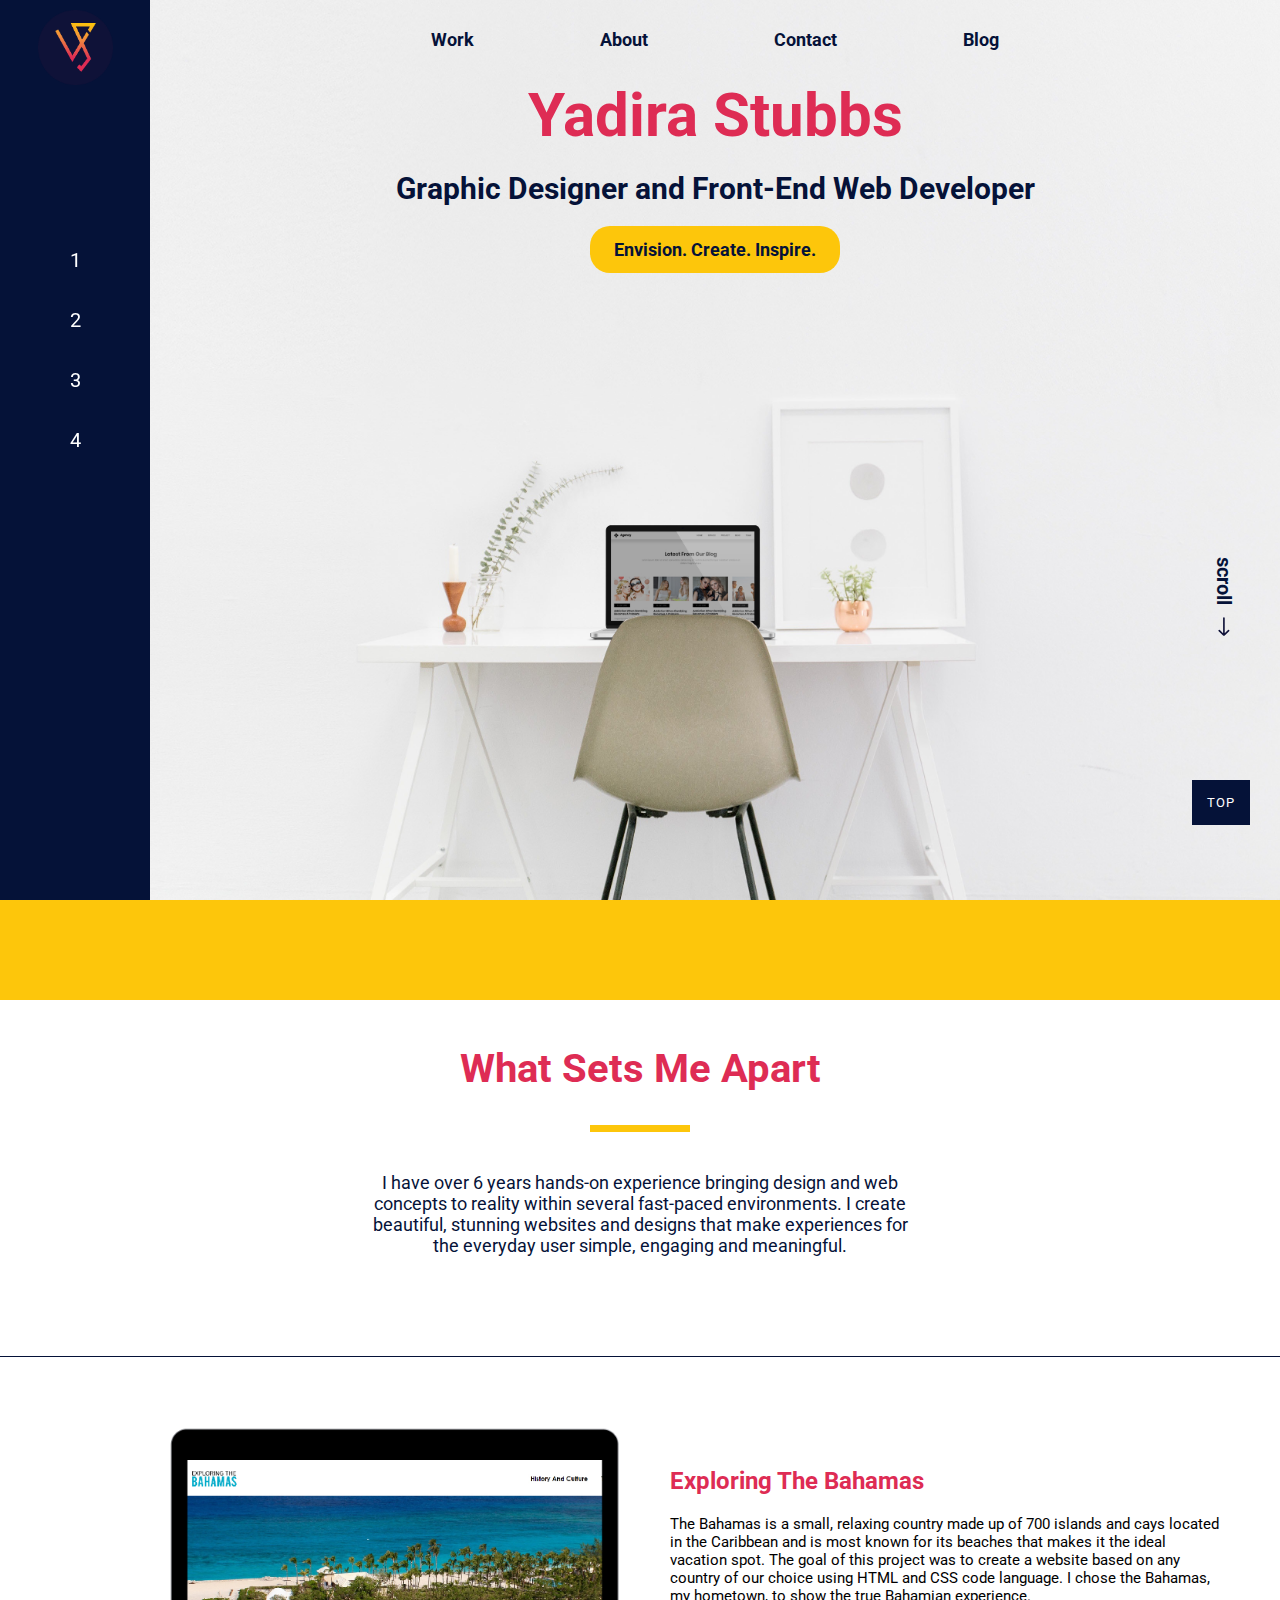
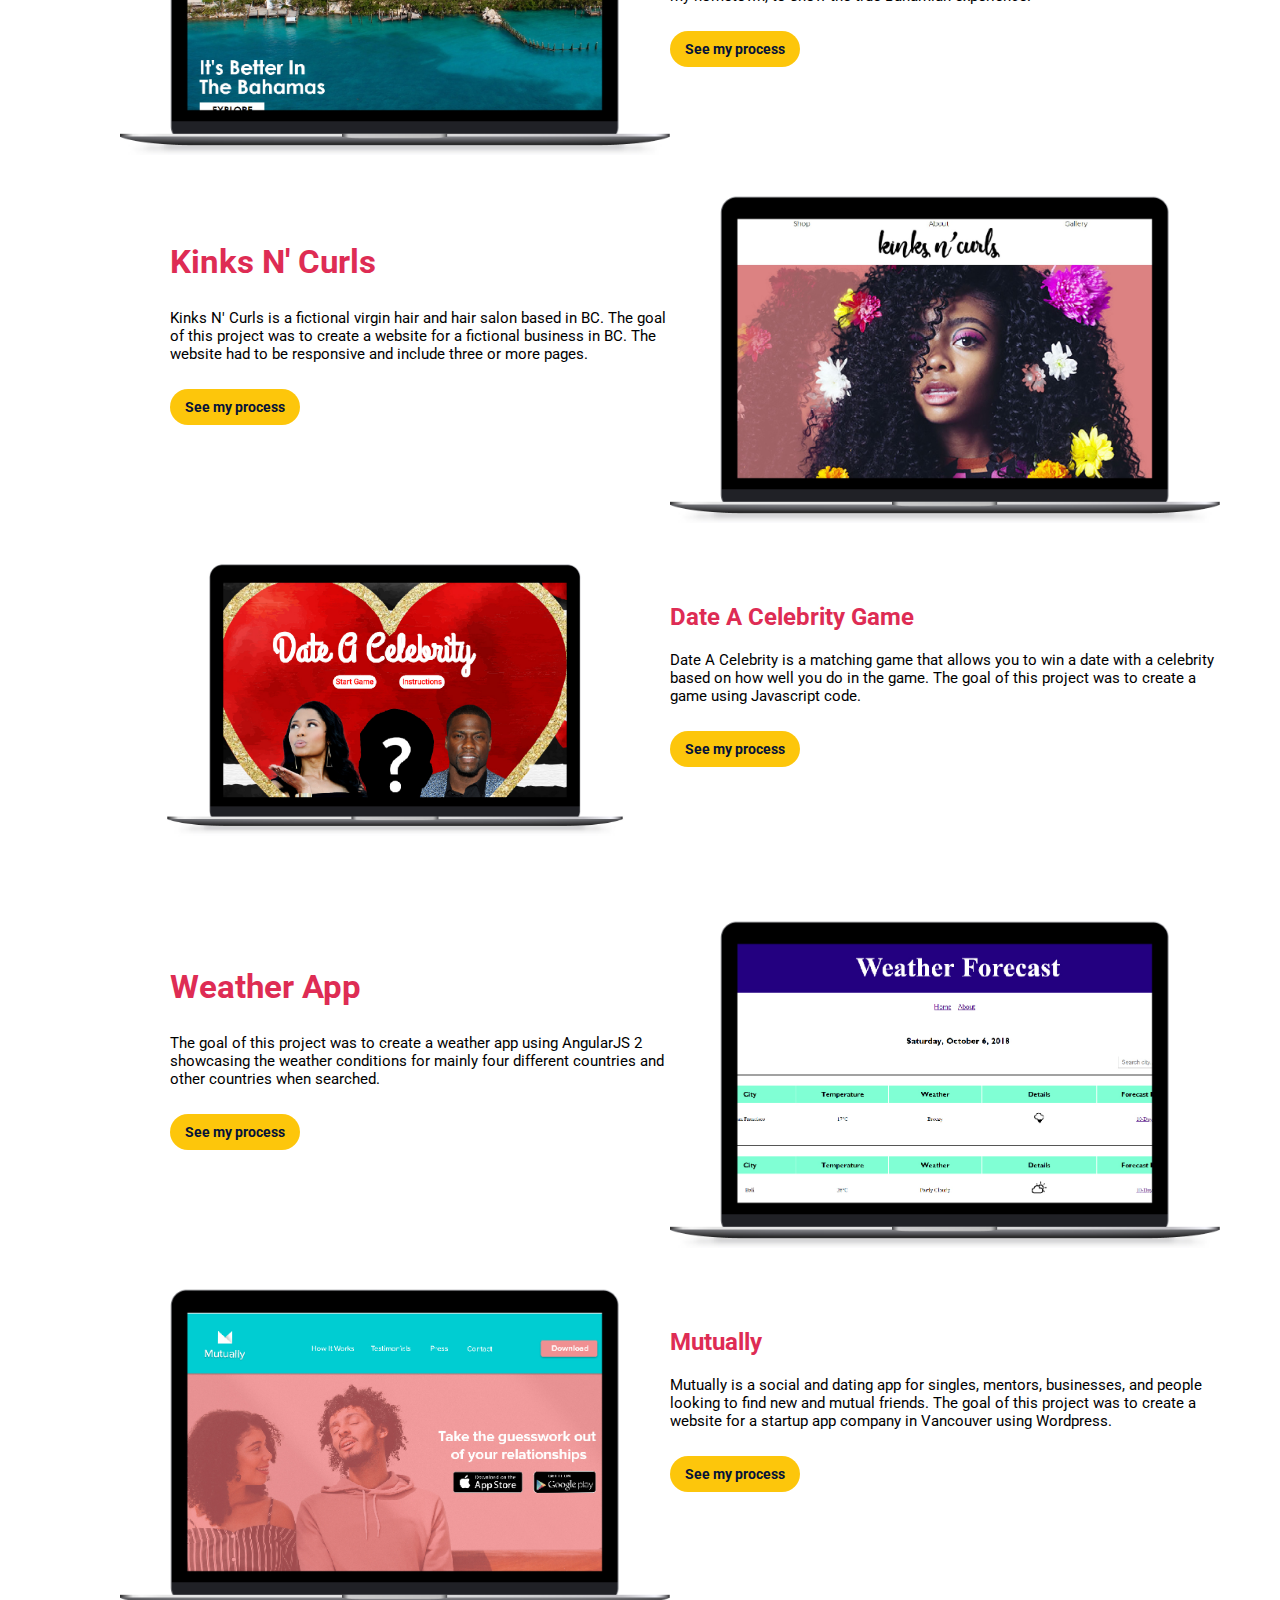
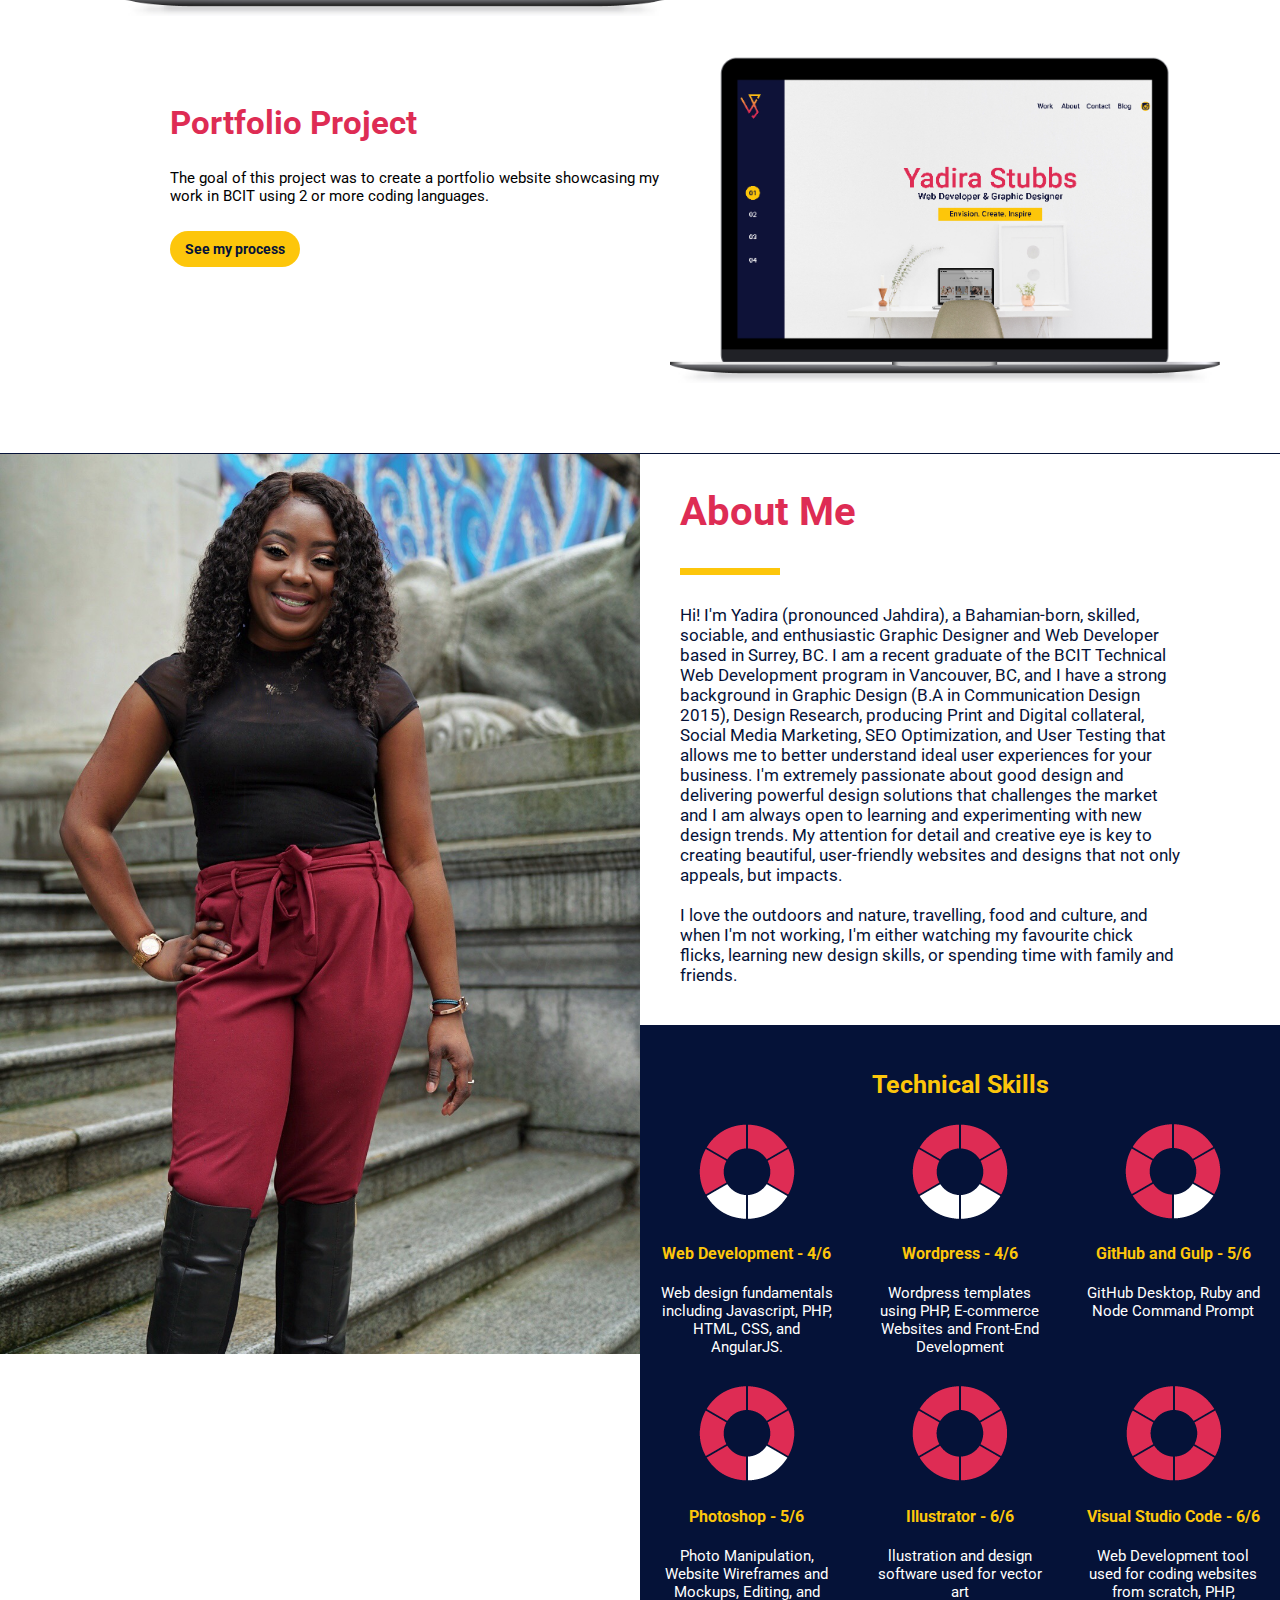
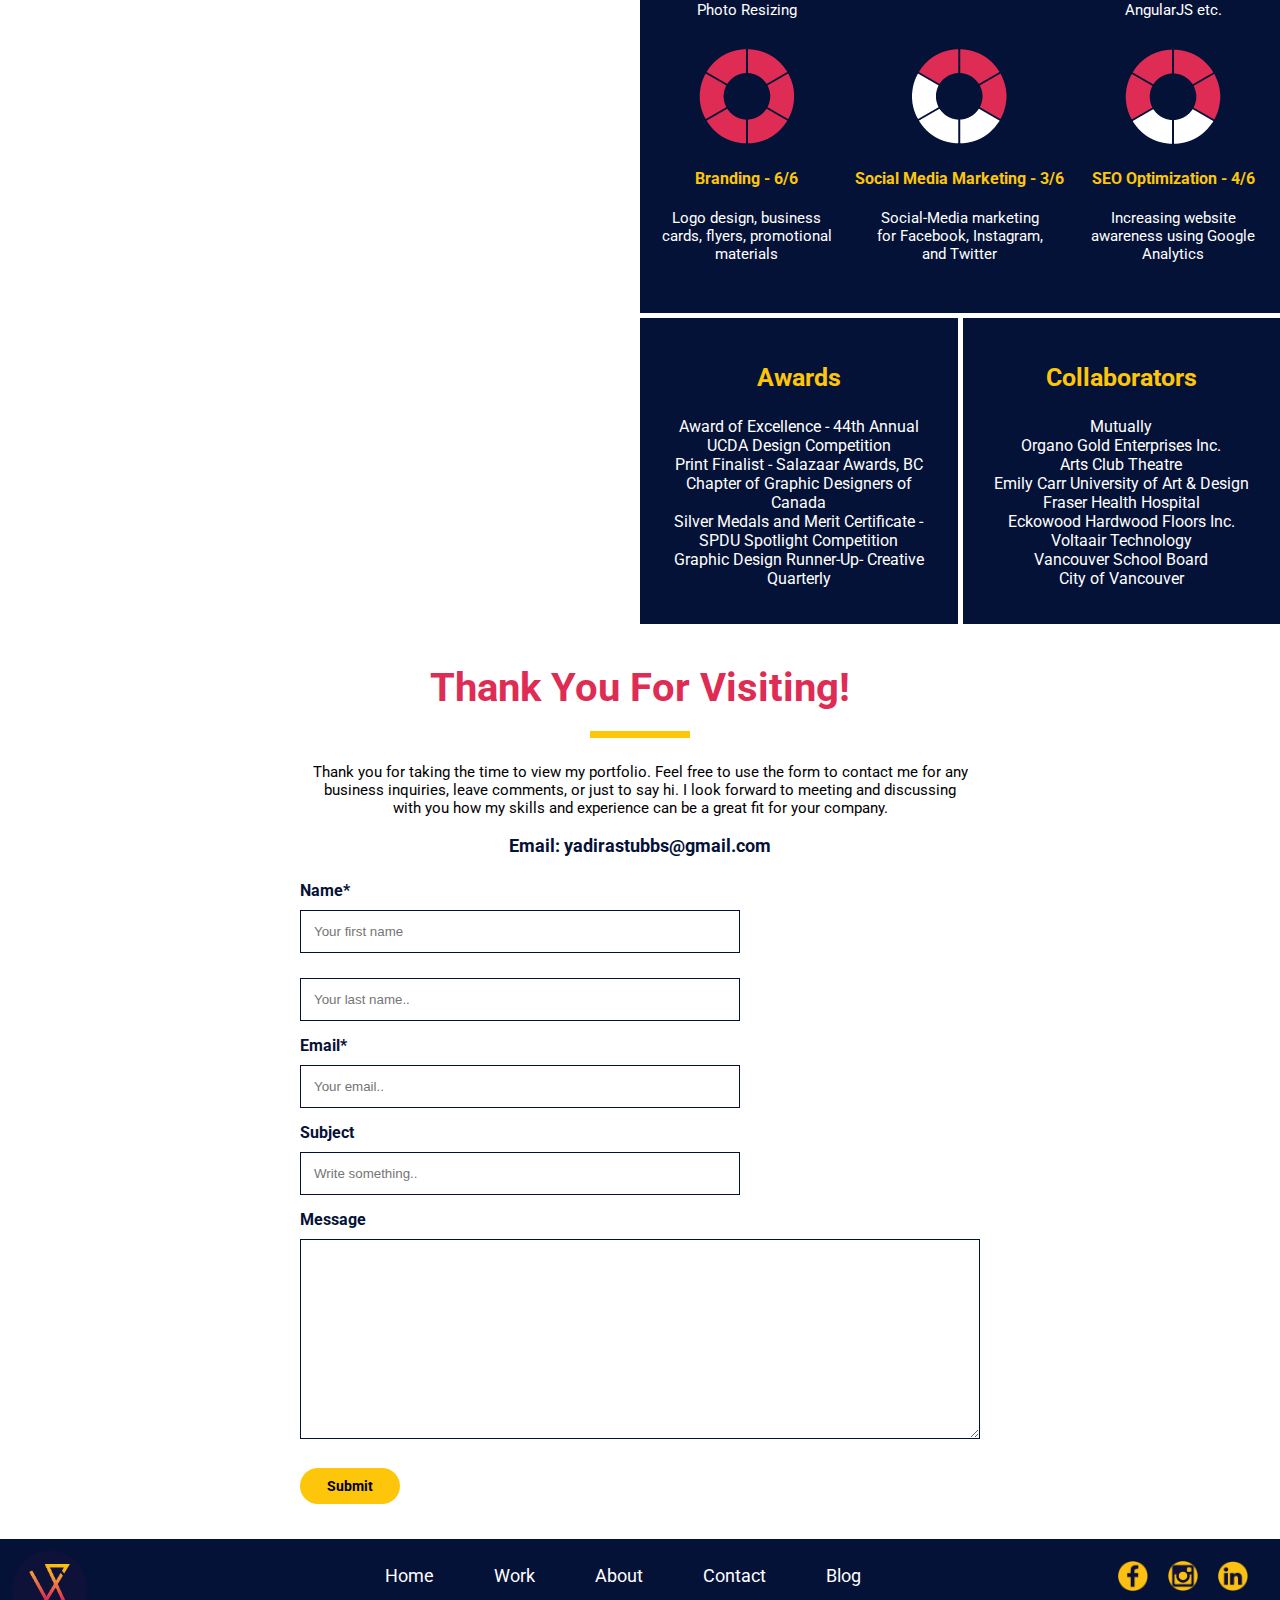
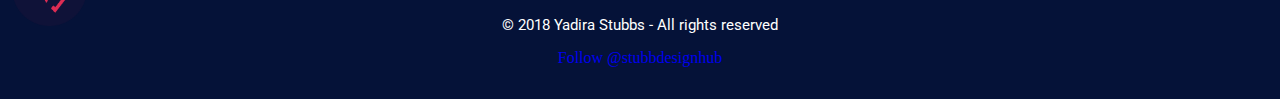
==== commit 3e5721c4: "Mobile Menu" ====
--- a/index.html
+++ b/index.html
@@ -52,7 +52,11 @@
         <div class="splash">
                 <header>
                         <nav class="nav-top">
-                                <ul>
+                                <div class="hidden">
+                                <button onclick="toggleMenu()"id="toggle"><span></span></button>
+                                <!-- <p style="color:yellow;">logo</p> -->
+                                </div>
+                                <ul id="mobile-menu">
                                         <li class="regular-nav-item"><a href="#work">Work</a></li>
                                         <li class="regular-nav-item"><a href="#about">About</a></li>
                                         <li class="regular-nav-item"><a href="#contactme">Contact</a></li>
--- a/styles/styles.css
+++ b/styles/styles.css
@@ -94,10 +94,6 @@
 
 .banner-info {
   text-align: center;
-  position: absolute;
-  top: 40%;
-  left: 50%;
-  transform: translate(-50%, -50%);
   width: 100%; }
 
 .banner-title {
@@ -206,6 +202,85 @@
   width: 100%;
   height: 100%; }
 
+/* Mobile Nav styles */
+#toggle {
+  display: block;
+  width: 28px;
+  height: 30px; }
+
+#toggle span:after,
+#toggle span:before {
+  content: "";
+  position: absolute;
+  left: 0;
+  top: -9px; }
+
+#toggle span:after {
+  top: 9px; }
+
+#toggle span {
+  position: relative;
+  display: block; }
+
+#toggle span,
+#toggle span:after,
+#toggle span:before {
+  width: 100%;
+  height: 5px;
+  background-color: #888;
+  transition: all 0.3s;
+  backface-visibility: hidden;
+  border-radius: 2px; }
+
+/* on activation */
+#toggle.on span {
+  background-color: transparent; }
+
+#toggle.on span:before {
+  transform: rotate(45deg) translate(5px, 5px); }
+
+#toggle.on span:after {
+  transform: rotate(-45deg) translate(7px, -8px); }
+
+#toggle.on + #menu {
+  opacity: 1;
+  visibility: visible; }
+
+/* menu appearance*/
+#menu {
+  position: relative;
+  color: #fdc60b;
+  width: 200px;
+  padding: 10px;
+  margin: auto;
+  font-family: "Segoe UI", Candara, "Bitstream Vera Sans", "DejaVu Sans", "Bitstream Vera Sans", "Trebuchet MS", Verdana, "Verdana Ref", sans-serif;
+  text-align: center;
+  border-radius: 4px;
+  box-shadow: 0 1px 8px rgba(0, 0, 0, 0.05);
+  /* just for this demo */
+  opacity: 0;
+  visibility: hidden;
+  transition: opacity .4s; }
+
+#menu:after {
+  position: absolute;
+  top: -15px;
+  left: 95px;
+  content: "";
+  display: block;
+  border-left: 15px solid transparent;
+  border-right: 15px solid transparent;
+  border-bottom: 20px solid white; }
+
+@media only screen and (max-width: 600px) {
+  .nav-top ul {
+    display: none; } }
+.hidden {
+  display: none; }
+
+@media only screen and (max-width: 600px) {
+  .hidden {
+    display: flex; } }
 /* CSS Document */
 /* PORTFOLIO */
 /* intro */
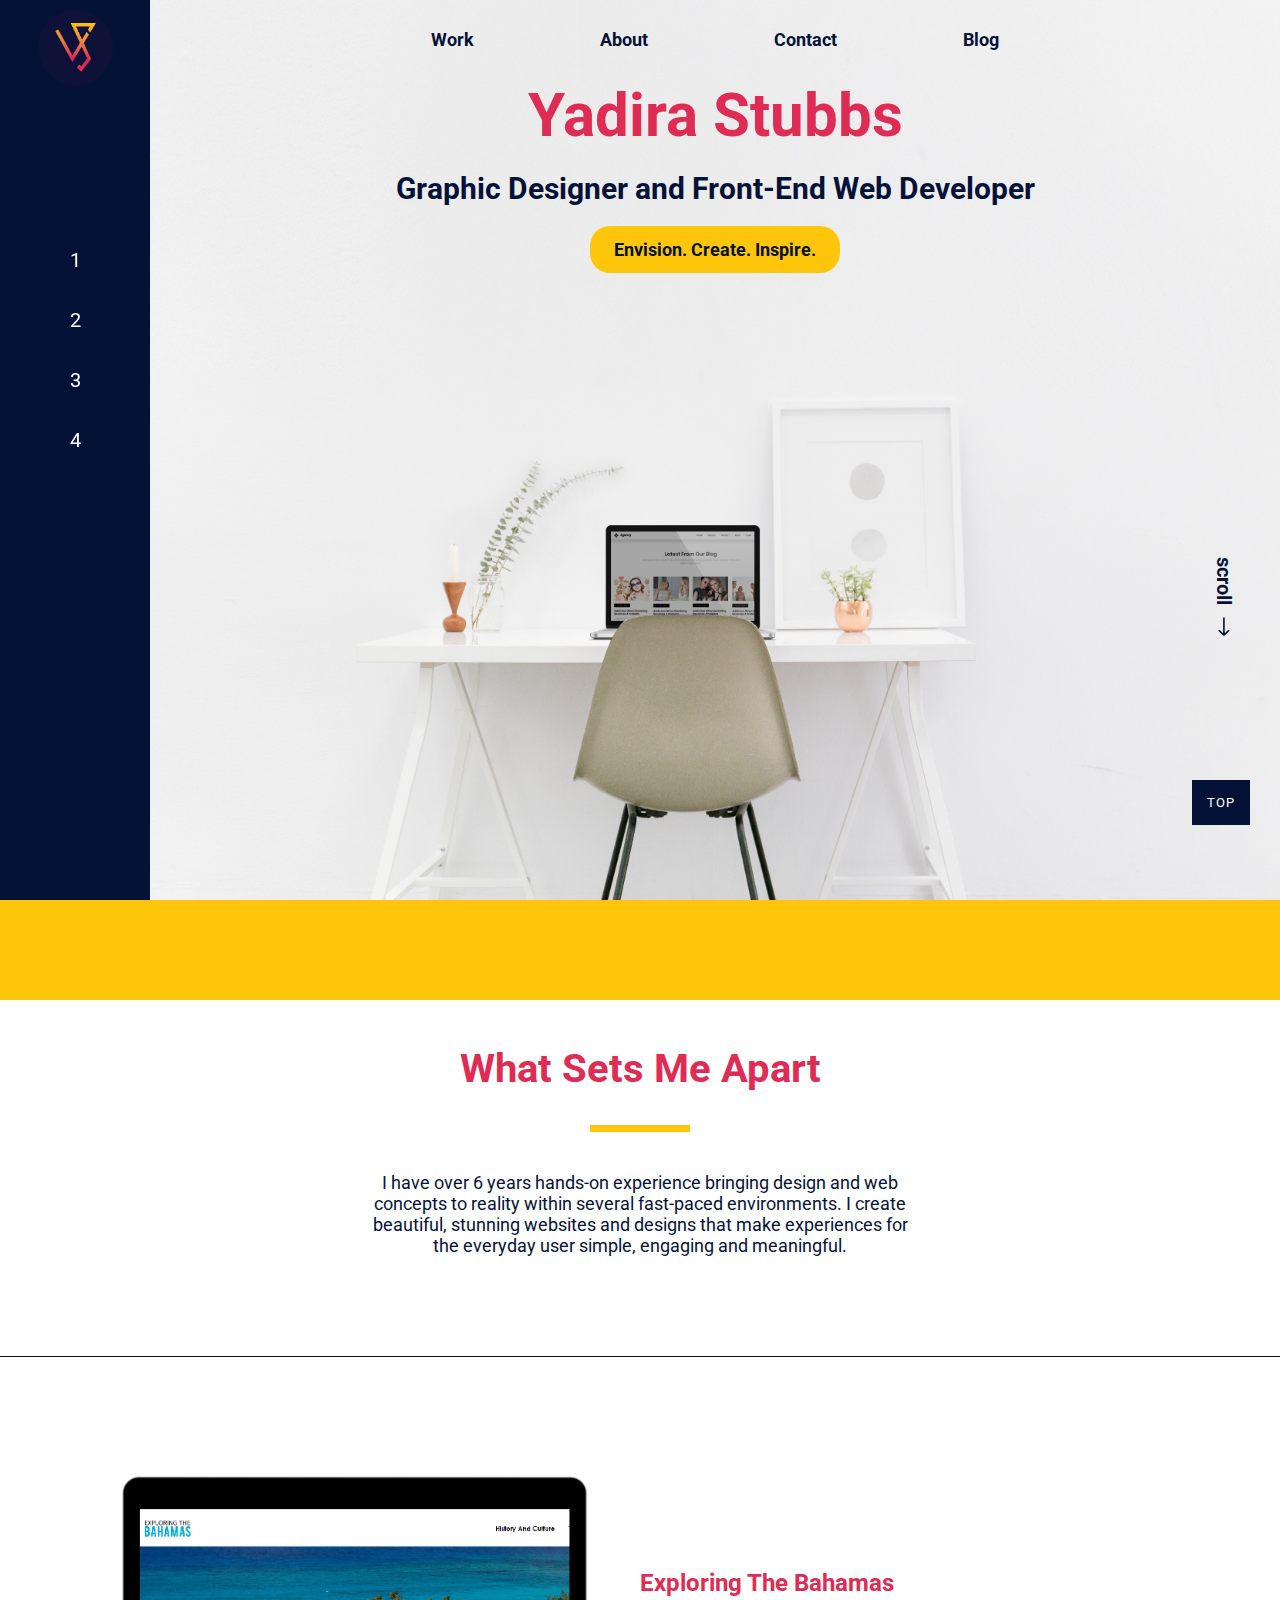
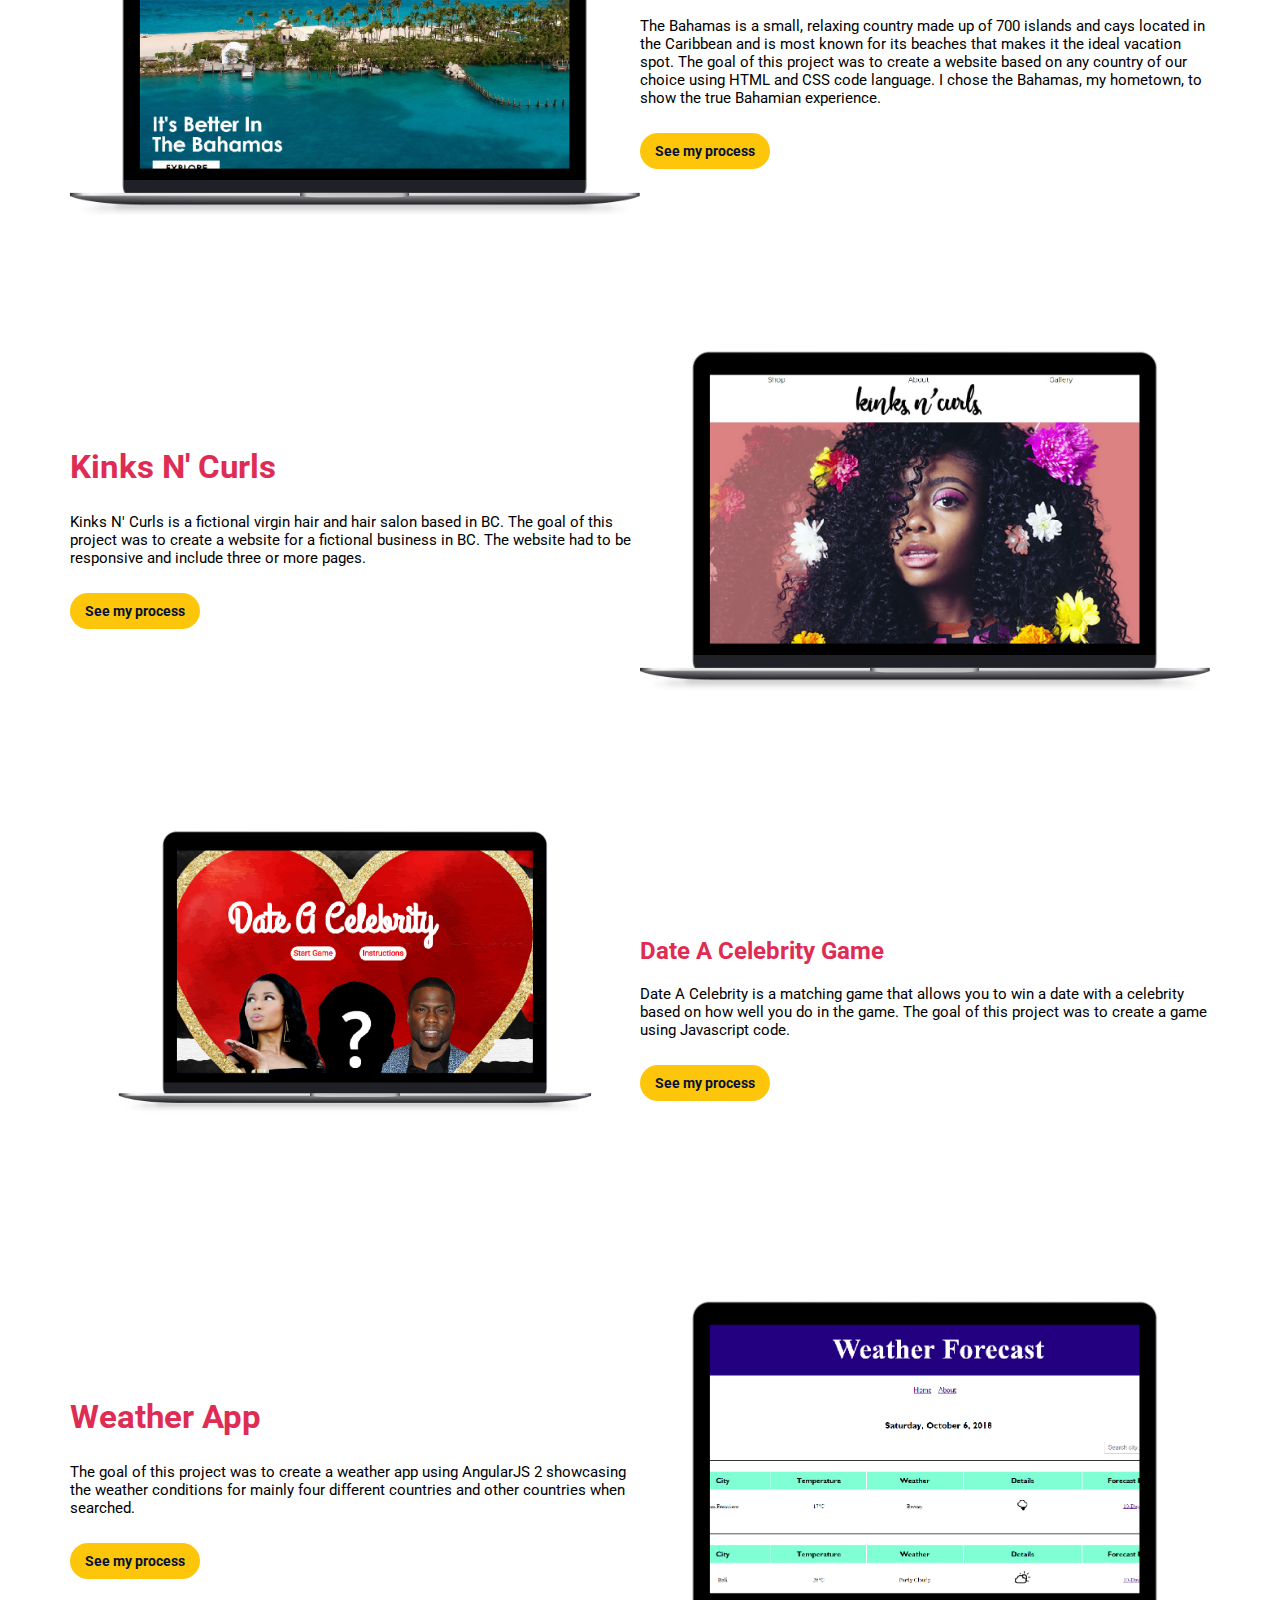
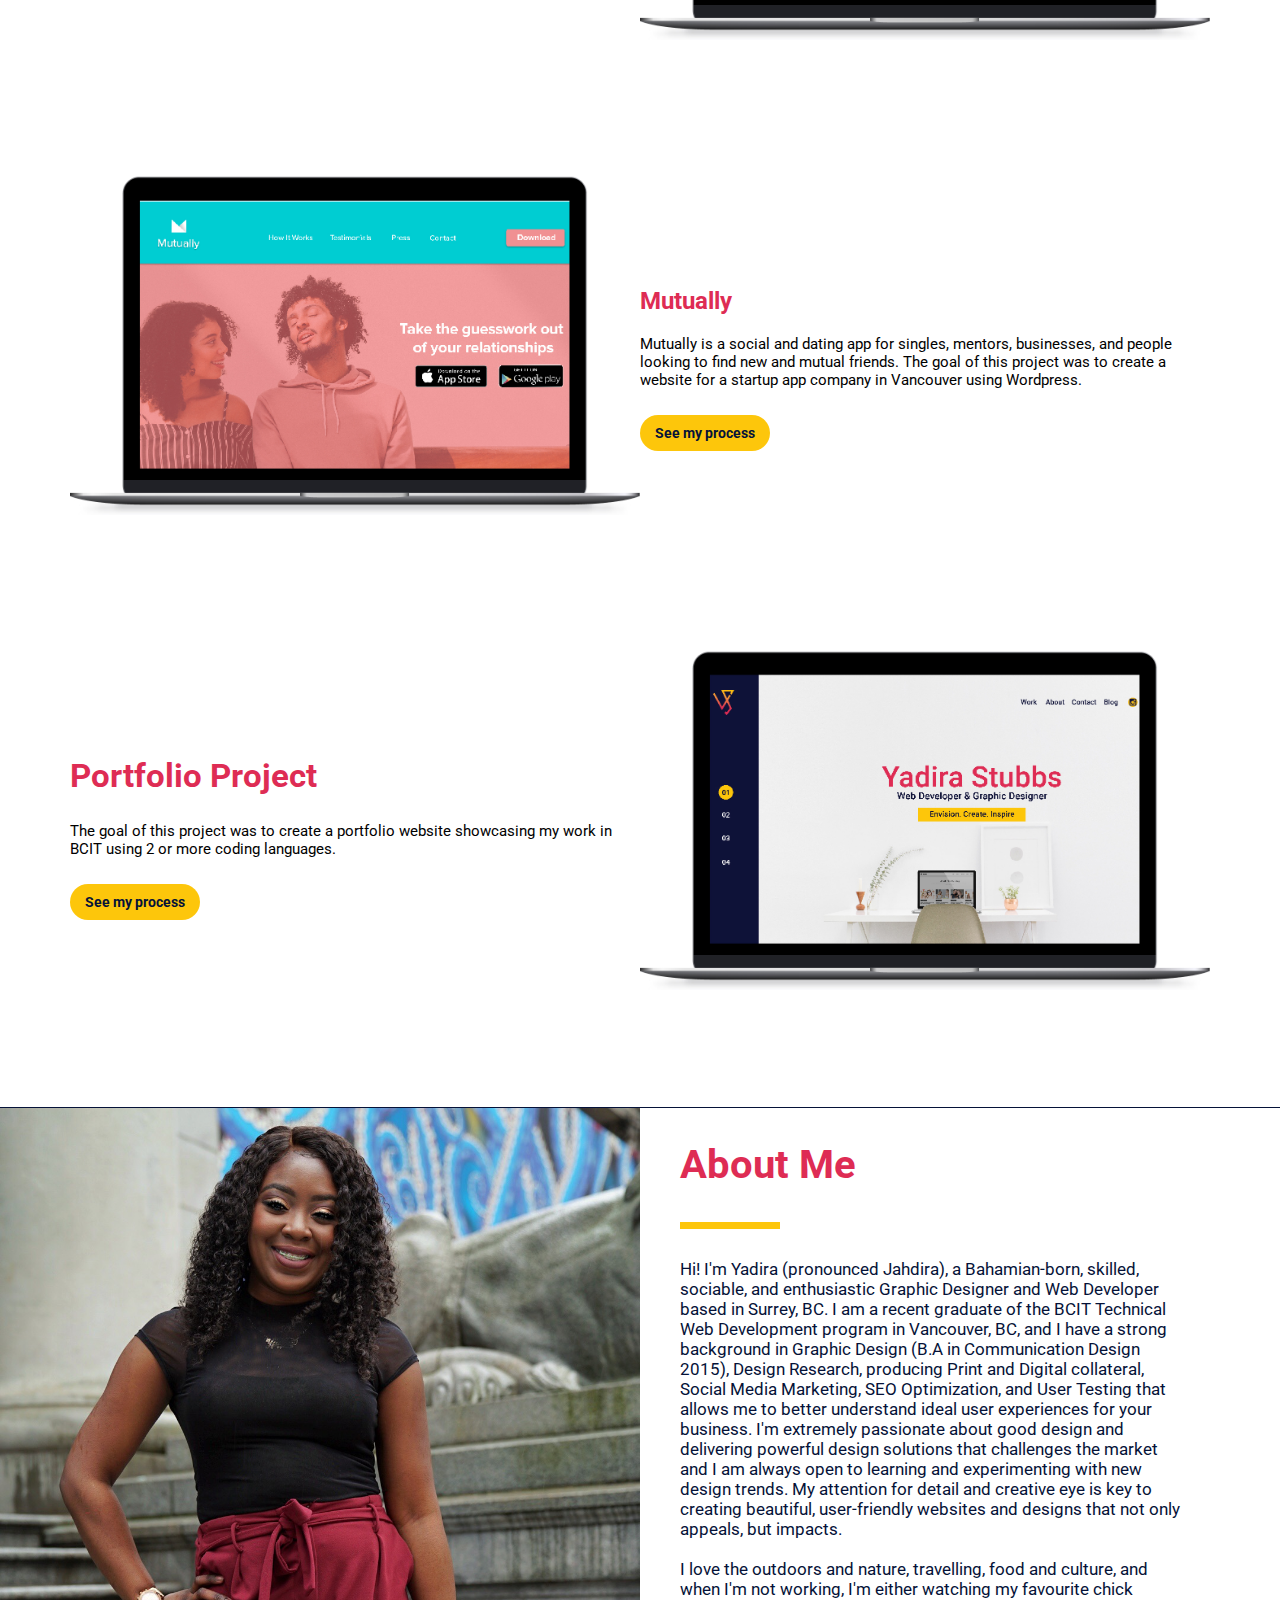
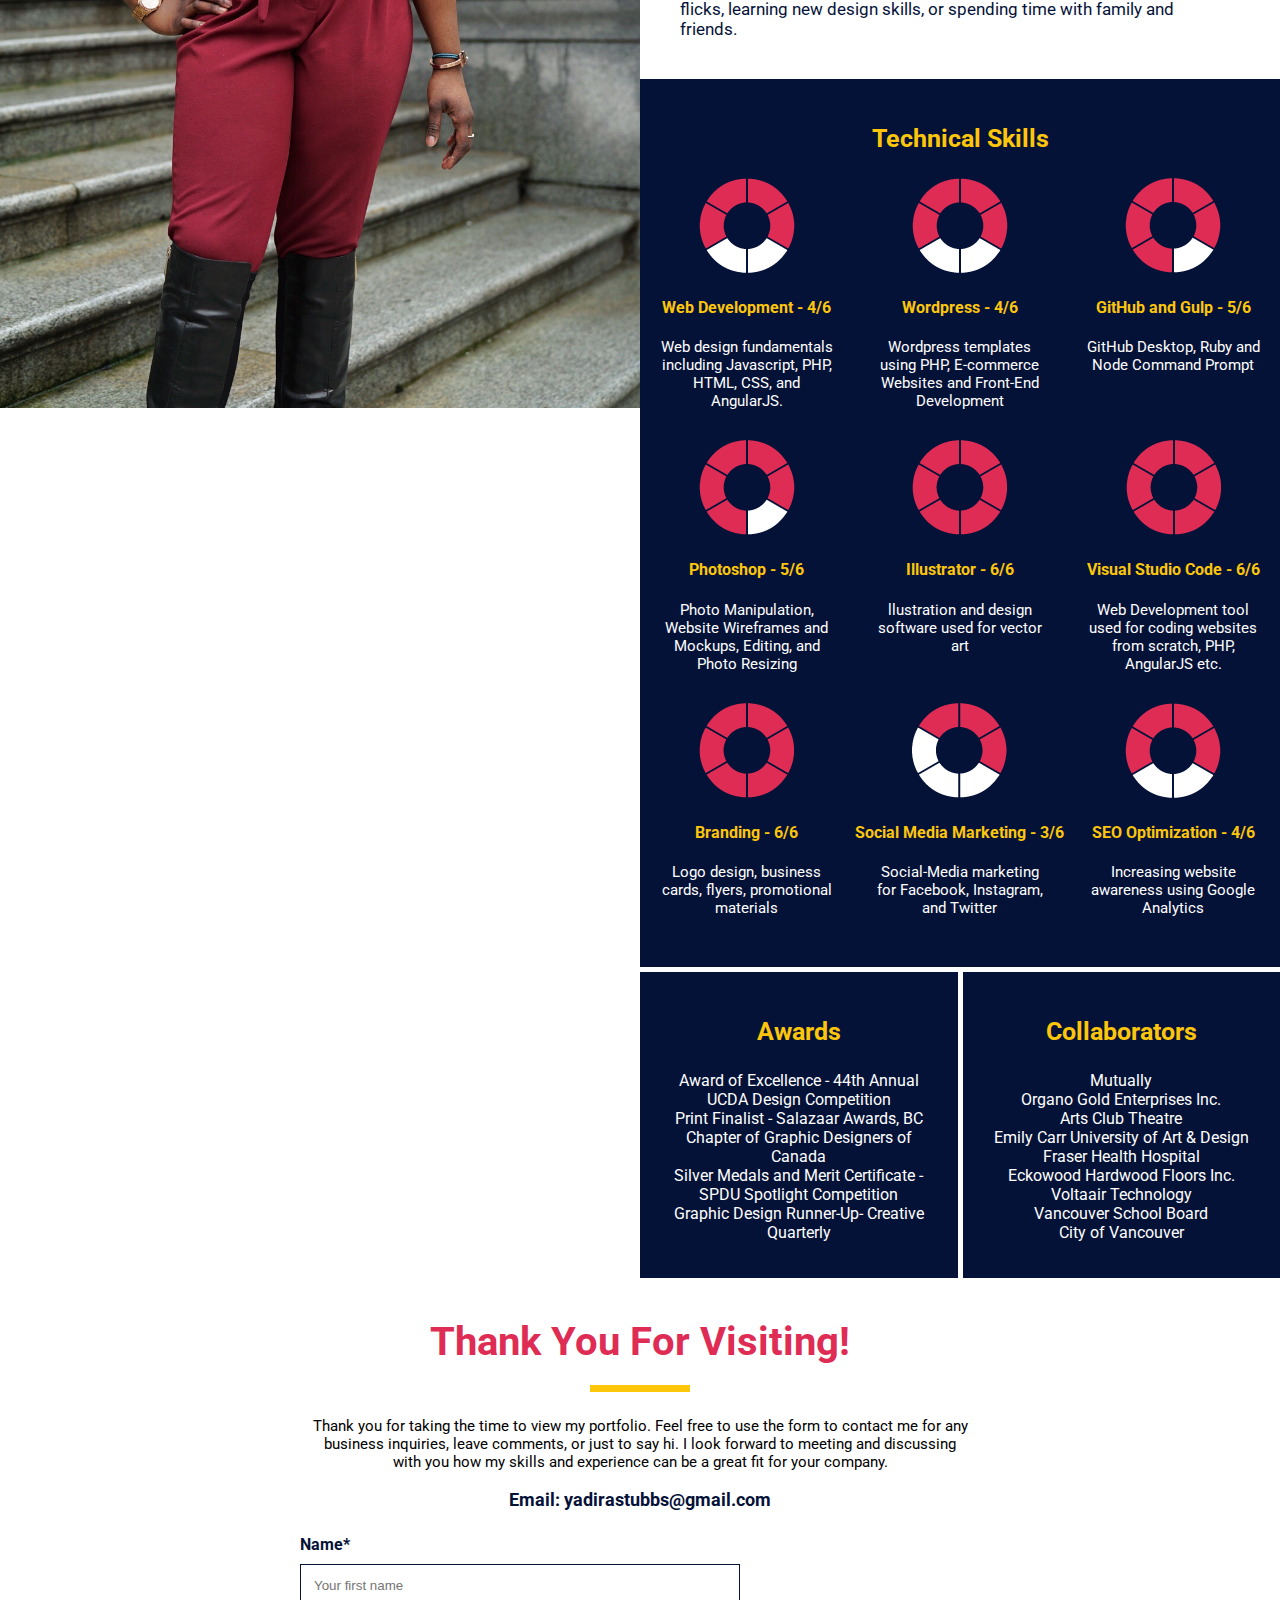
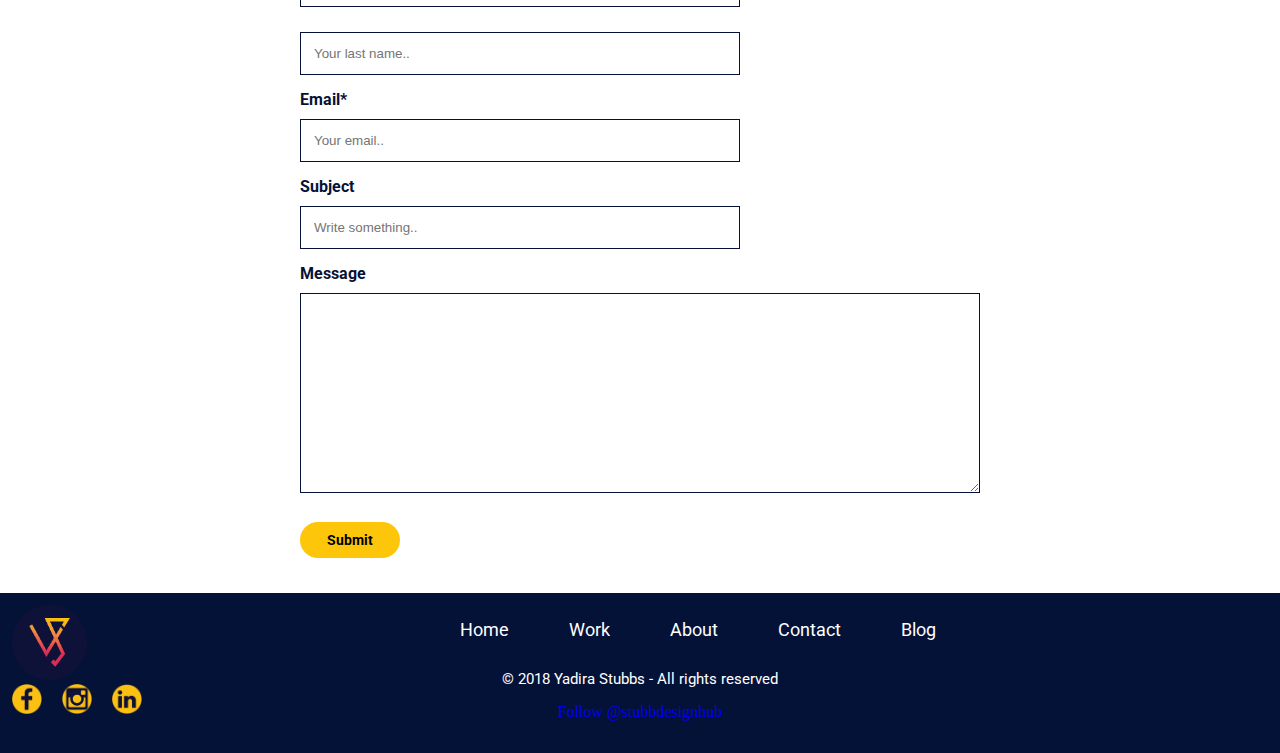
==== commit 59dd7a3d: "Mobile Front page" ====
--- a/index.html
+++ b/index.html
@@ -92,7 +92,7 @@
         </div> -->
         <!-- WEB DESIGN PORTFOLIO -->
         <div class="web-portfolio">
-                <div class="port-container">
+                <div class="port-container" id="reverse">
                         <img src="./images/exploringbahamas-01.jpg" alt="Bahamas" class="box">
                         <div class="port-description">
                                 <h2 class="port-item-title">Exploring The Bahamas</h2>
@@ -109,7 +109,7 @@
                         </div>
                         <img src="./images/kinksncurls-01.jpg" alt="Kinks N Curls" class="box">
                 </div> 
-        <div class="port-container">
+        <div class="port-container" id="reverse">
                 <img src="./images/dateacelebrity-01.jpg" alt="Date A Celebrity" class="box">
                 <div class="port-description">
                                 <h2 class="port-item-title">Date A Celebrity Game</h2>
@@ -126,7 +126,7 @@
                         <img src="./images/weatherforecast-01.jpg" alt="Weather App" class="box">
                 </div>
            
-                <div class="port-container">
+                <div class="port-container" id="reverse">
                         <img src="./images/mutually-01.jpg" alt="Mutually" class="box">
                         <div class="port-description">
                                 <h2 class="port-item-title">Mutually</h2>
@@ -375,8 +375,9 @@
 <footer>
                 <div class="nav-section">
                         <div class="nav-bottom">
-                                <a href="index.html" class="logo-01"><img src="./images/ystubbslogo.png" width="75" height="75" alt="Yadira Stubbs logo"></a>
+                                
                                 <nav class="footer-nav">
+                                        <a href="index.html" class="logo-01"><img src="./images/ystubbslogo.png" width="75" height="75" alt="Yadira Stubbs logo"></a>
                                         <ul>
                                                 <li class="bottom-nav"><a href="index.html">Home</a></li>
                                                 <li class="bottom-nav"><a href="index.html#work">Work</a></li>
--- a/styles/styles.css
+++ b/styles/styles.css
@@ -57,6 +57,9 @@
   top: 240px;
   left: 0;
   z-index: 900; }
+  @media only screen and (max-width: 600px) {
+    .side-bar-nav {
+      display: none; } }
 
 .side-bar-nav ul {
   list-style: none;
@@ -331,21 +334,28 @@
 
 .port-container {
   display: flex;
-  padding-left: 60px;
-  margin: 40px 0px; }
-  @media (max-width: 1131px) {
+  margin: 40px 0px;
+  min-height: 435px;
+  align-items: center;
+  padding: 10px; }
+  @media (max-width: 800px) {
     .port-container {
       flex-wrap: wrap;
       margin: 0 auto;
       text-align: center; } }
 
+@media only screen and (max-width: 800px) {
+  #reverse {
+    flex-direction: column-reverse; } }
+@media only screen and (max-width: 500px) {
+  .port-container .port-description {
+    margin: auto; } }
 .box {
   width: 50%;
   height: 50%; }
   @media (max-width: 1131px) {
     .box {
-      margin: 0 auto;
-      width: 100%; } }
+      margin: 10px auto; } }
 
 .port-description {
   margin-top: 20px;
@@ -356,8 +366,6 @@
     font-weight: bold; }
 
 .port-description-01 {
-  margin-top: 20px;
-  margin-left: 50px;
   width: 600px; }
   .port-description-01 .port-item-title {
     color: #de2c54;
@@ -386,6 +394,9 @@
 .about-pic-figure {
   margin: 0;
   height: calc(100vh - 15px); }
+  @media only screen and (max-width: 600px) {
+    .about-pic-figure {
+      display: none; } }
 
 .about-pic.fixed .about-pic-figure {
   position: fixed;
@@ -409,6 +420,9 @@
 .about-section {
   display: grid;
   grid-template-columns: 1fr 1fr; }
+  @media only screen and (max-width: 600px) {
+    .about-section {
+      display: flex; } }
 
 .about-title {
   color: #de2c54;
@@ -682,6 +696,11 @@
   @media (max-width: 375px) {
     .nav-section .nav-bottom .bottom-nav a {
       font-size: 1em; } }
+.nav-section .footer-nav {
+  display: flex; }
+.nav-section .nav-bottom {
+  display: flex;
+  flex-direction: column; }
 .nav-section .nav-bottom .bottom-nav a:hover,
 .nav-section .nav-bottom .bottom-nav a:focus,
 .nav-section .nav-bottom .bottom-nav a:active {
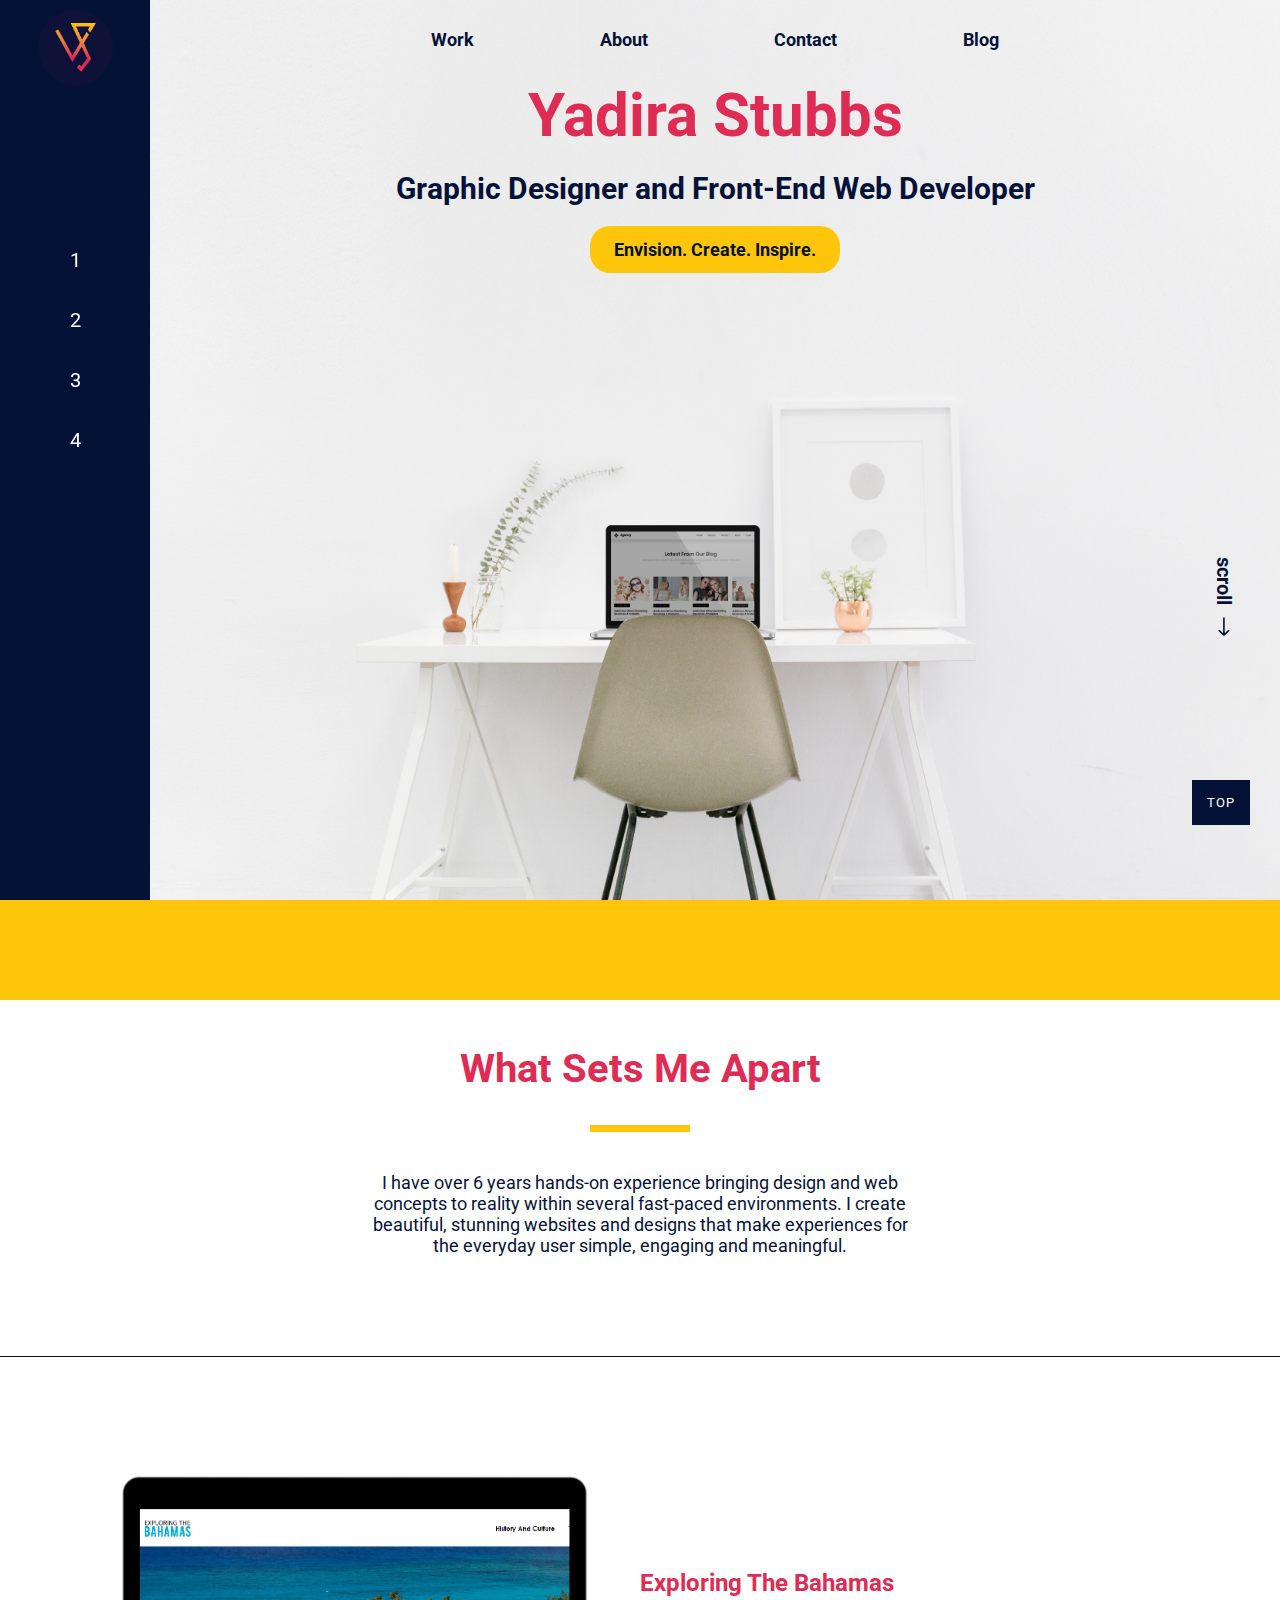
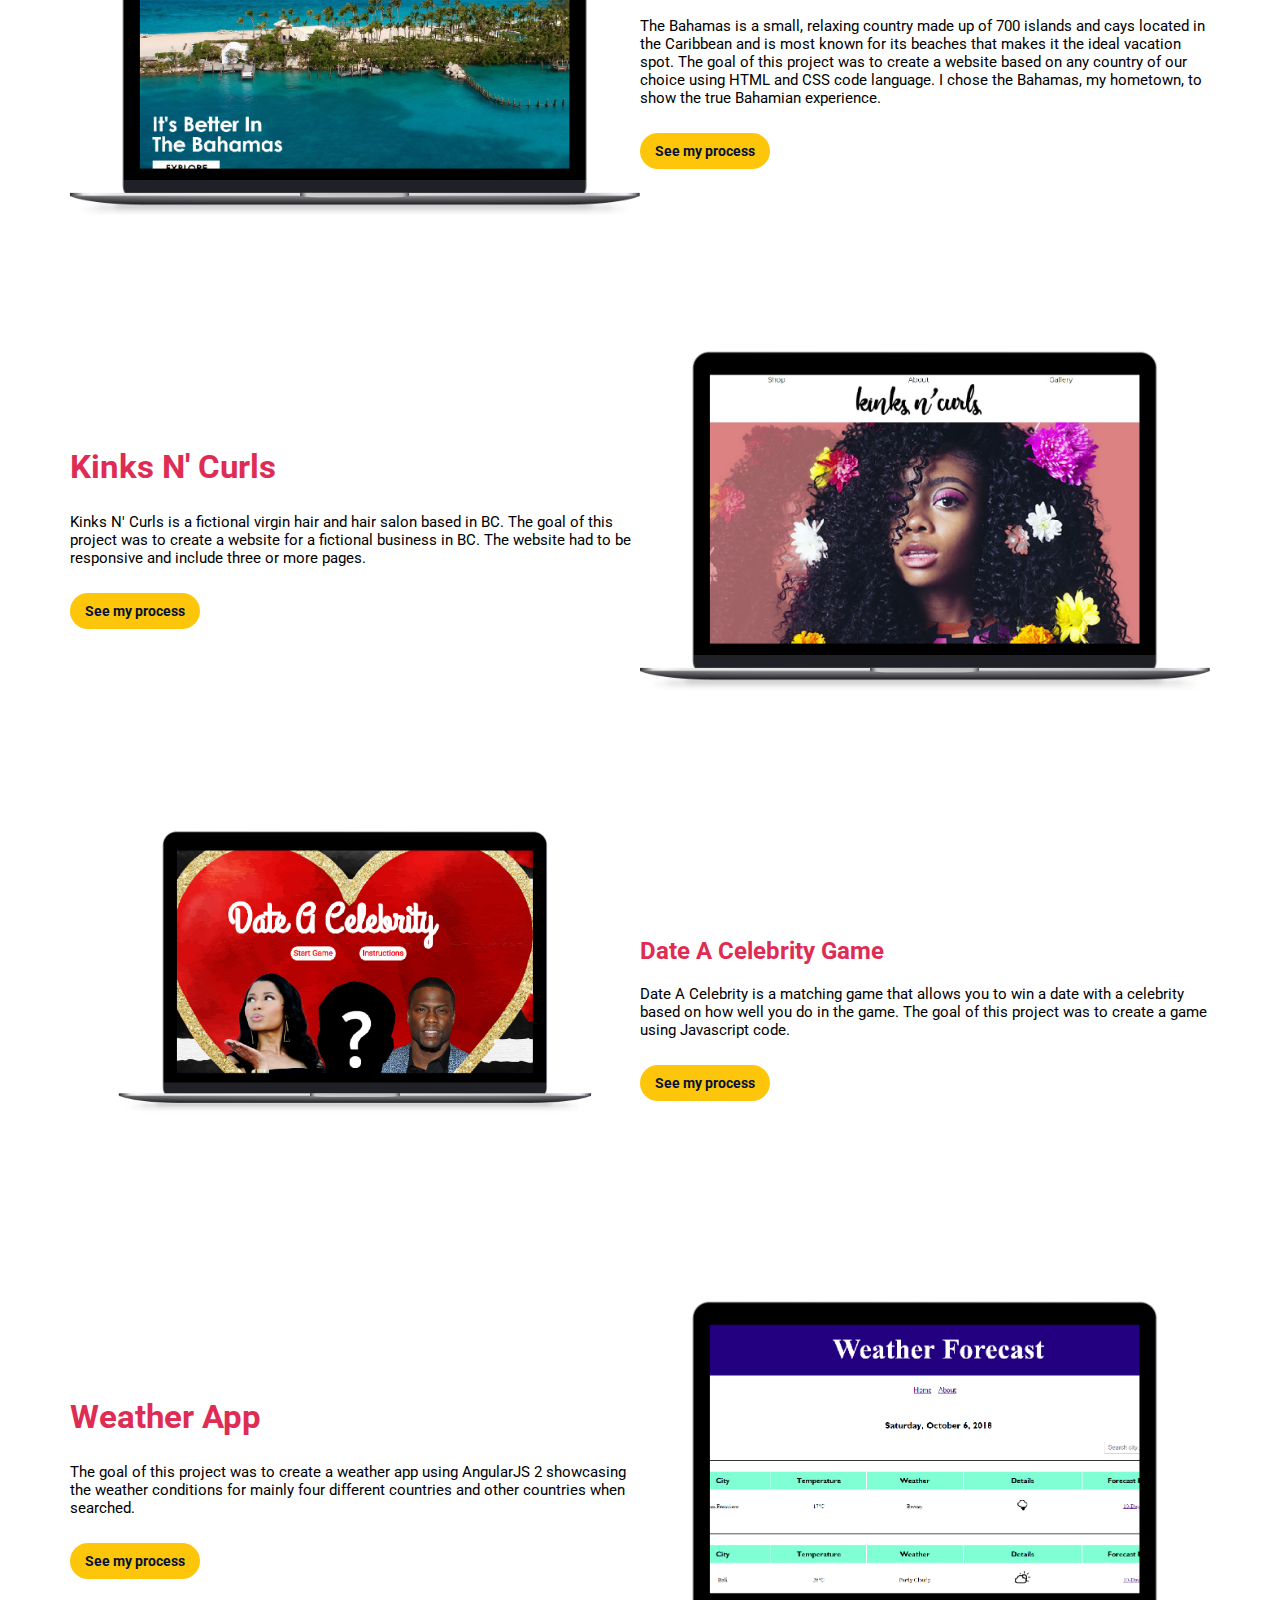
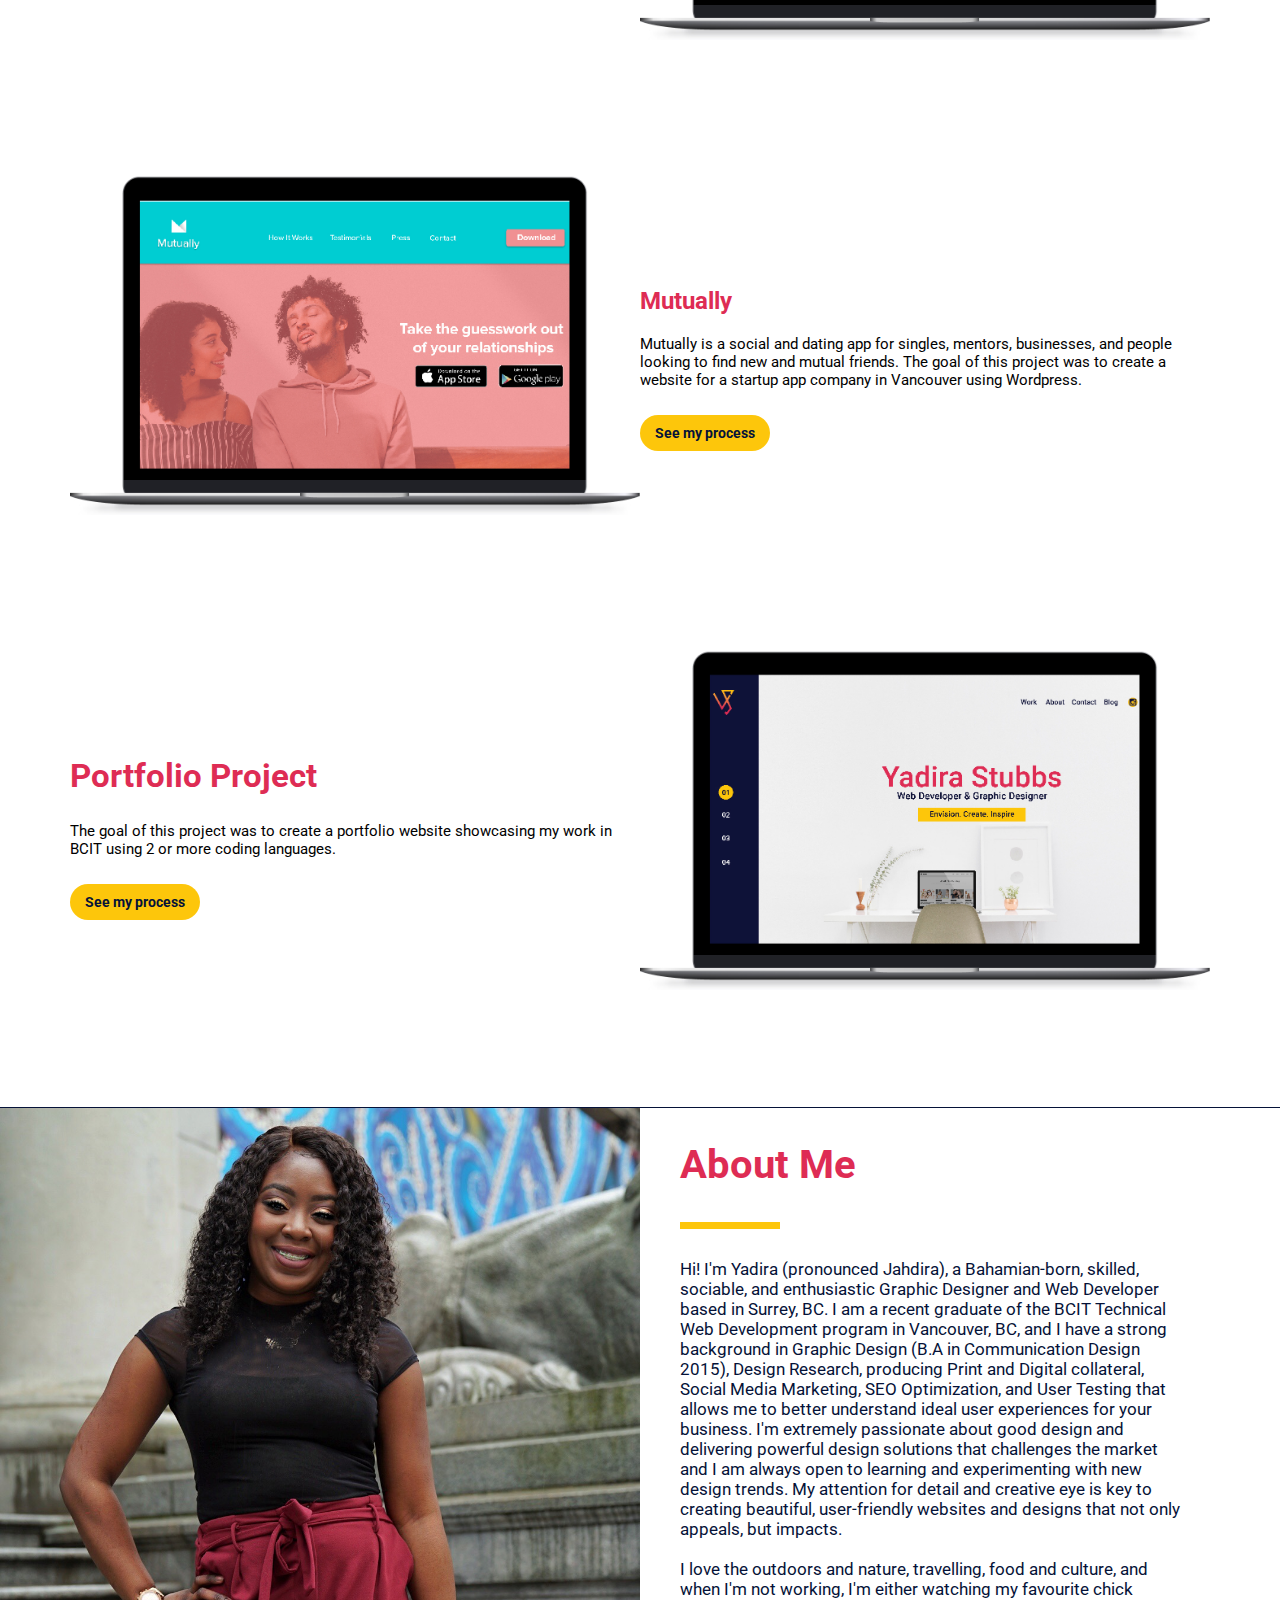
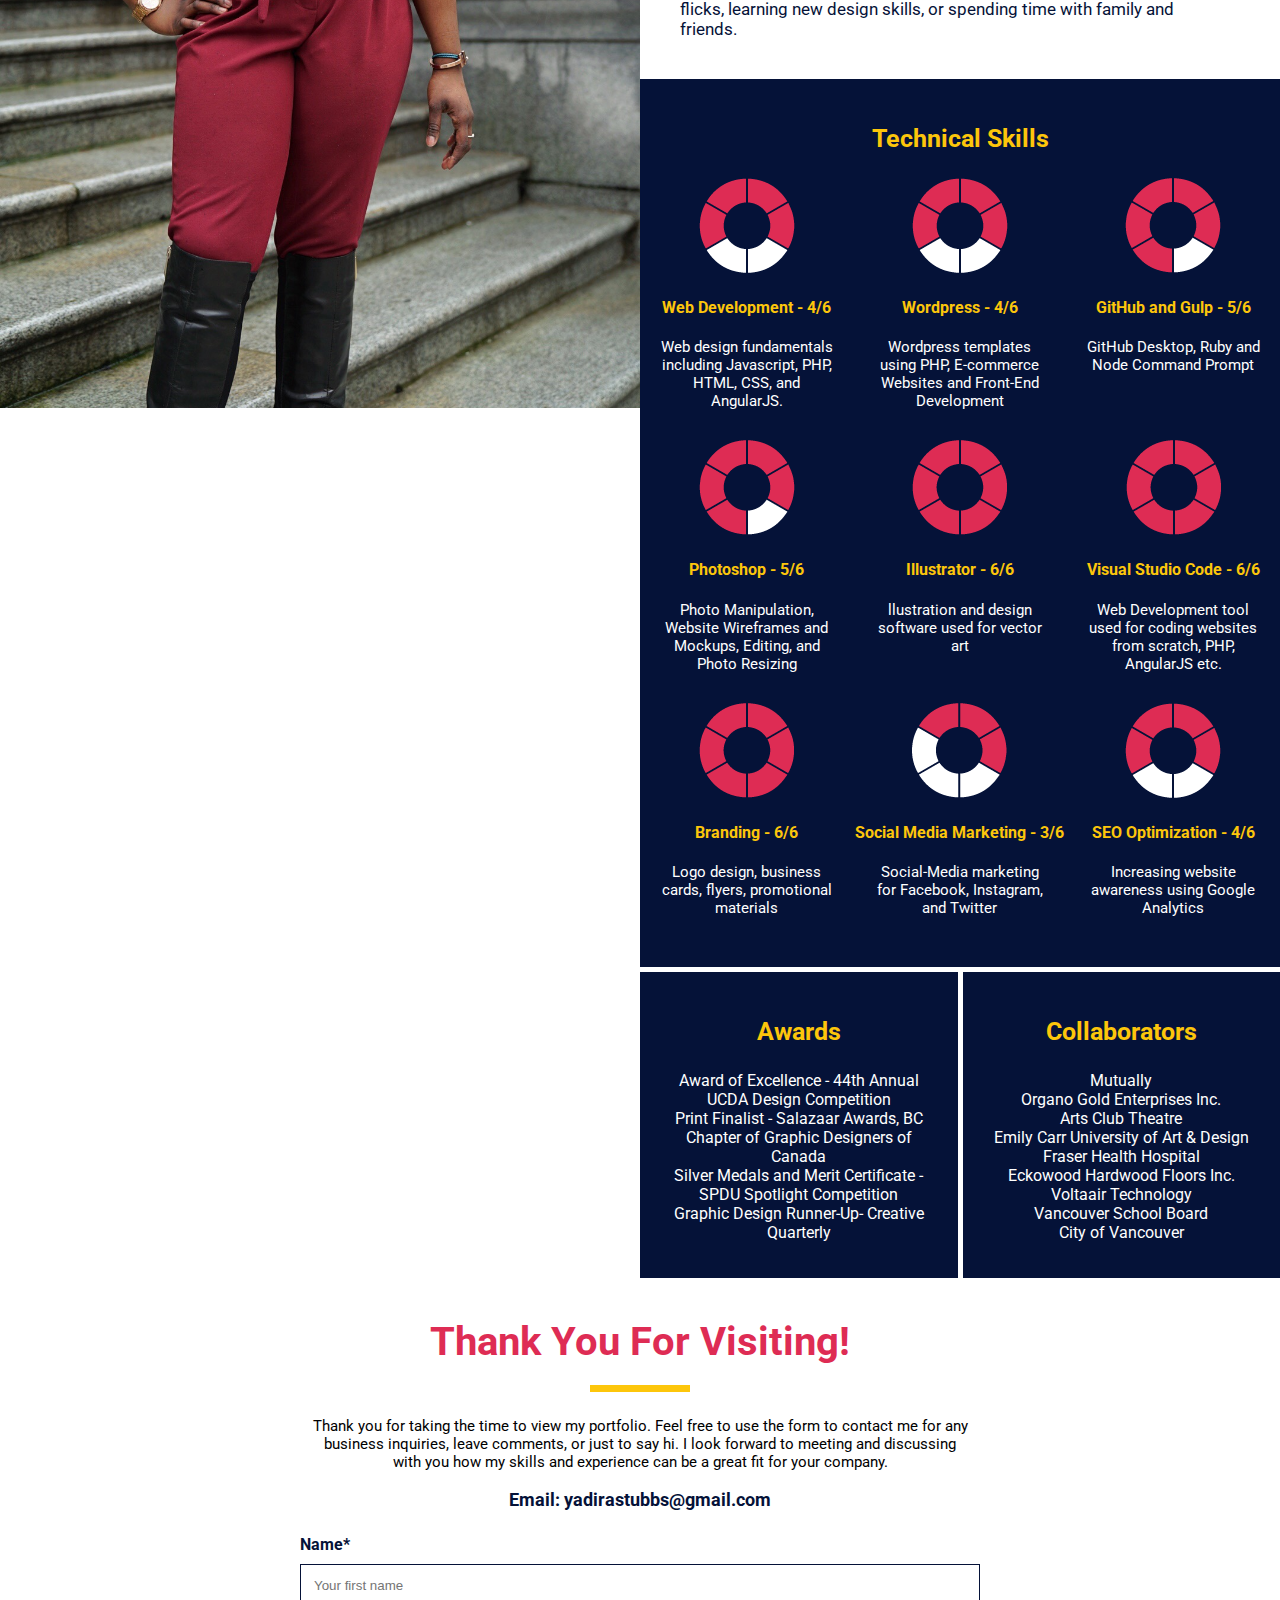
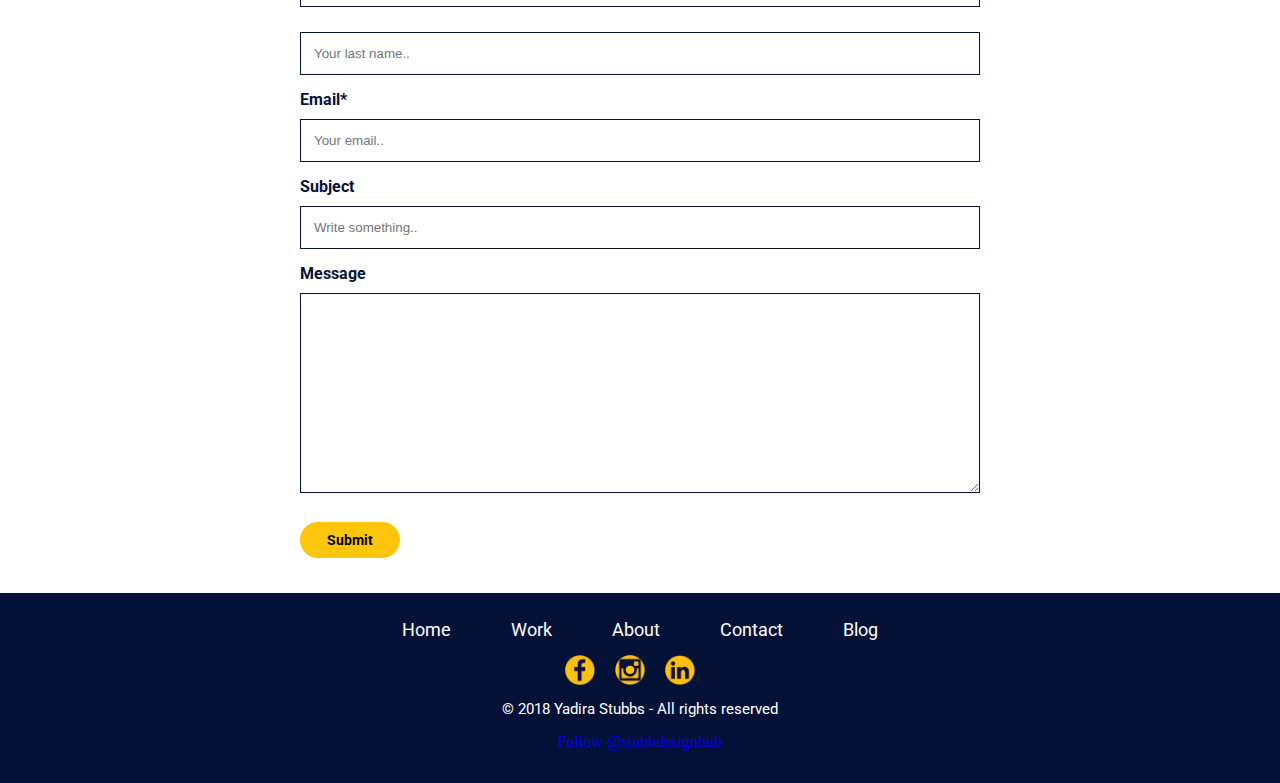
==== commit 6a1d96b9: "mobile" ====
--- a/index.html
+++ b/index.html
@@ -377,7 +377,7 @@
                         <div class="nav-bottom">
                                 
                                 <nav class="footer-nav">
-                                        <a href="index.html" class="logo-01"><img src="./images/ystubbslogo.png" width="75" height="75" alt="Yadira Stubbs logo"></a>
+                                        <!-- <a href="index.html" class="logo-01"><img src="./images/ystubbslogo.png" width="75" height="75" alt="Yadira Stubbs logo"></a> -->
                                         <ul>
                                                 <li class="bottom-nav"><a href="index.html">Home</a></li>
                                                 <li class="bottom-nav"><a href="index.html#work">Work</a></li>
--- a/styles/styles.css
+++ b/styles/styles.css
@@ -582,12 +582,12 @@
   padding: 0px 150px; }
   @media (max-width: 1061px) {
     form {
-      max-width: 75%;
+      max-width: 55%;
       padding: 10px;
       margin: 0 auto; } }
 
 input {
-  width: 440px;
+  width: 100%;
   padding: 13px;
   border: 1px solid #051238;
   margin: 10px 10px 15px 0px; }
@@ -658,7 +658,7 @@
       margin: 0 auto; } }
 
 .nav-section .nav-bottom {
-  height: 50px; }
+  align-items: center; }
   @media (max-width: 655px) {
     .nav-section .nav-bottom img {
       margin: 0 auto;
@@ -669,6 +669,7 @@
 .nav-section .nav-bottom ul {
   list-style: none;
   display: flex;
+  padding: 0;
   margin: 0 auto;
   font-family: "Roboto", sans-serif;
   justify-content: flex-end; }
